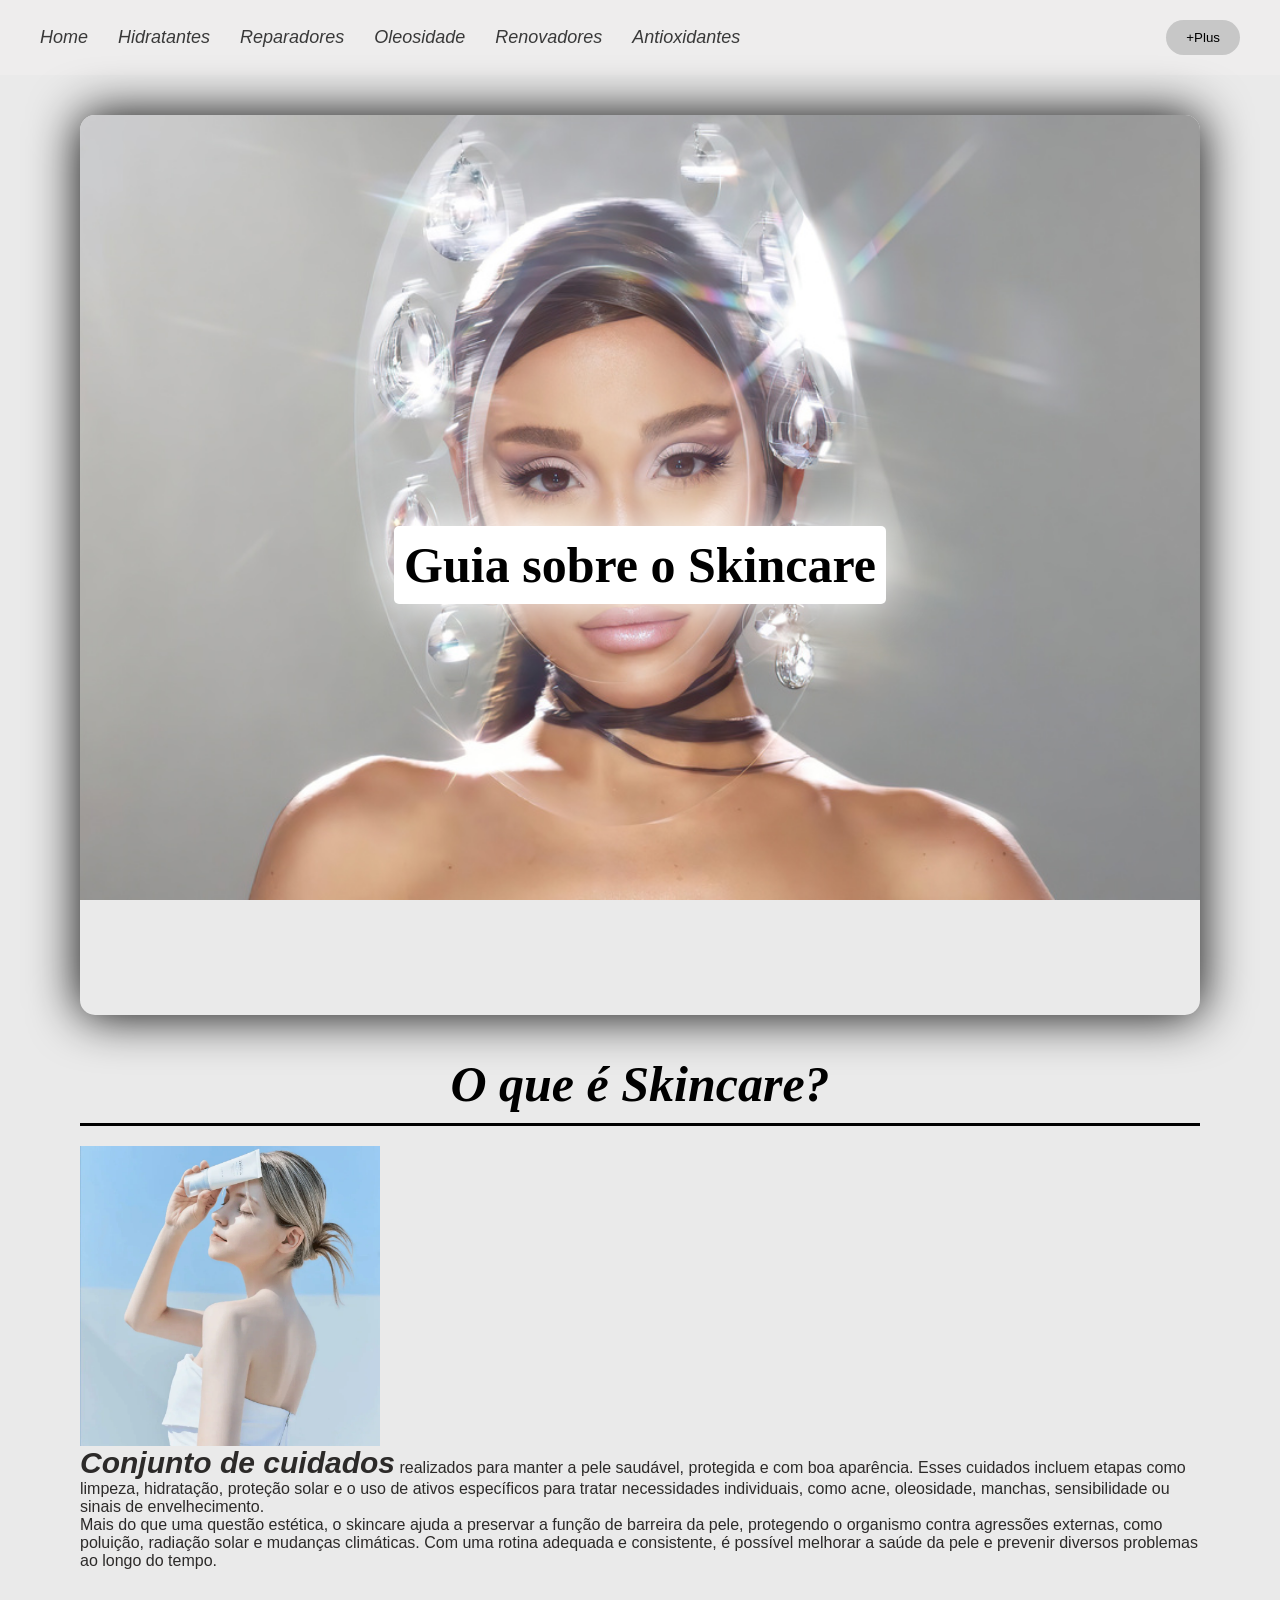
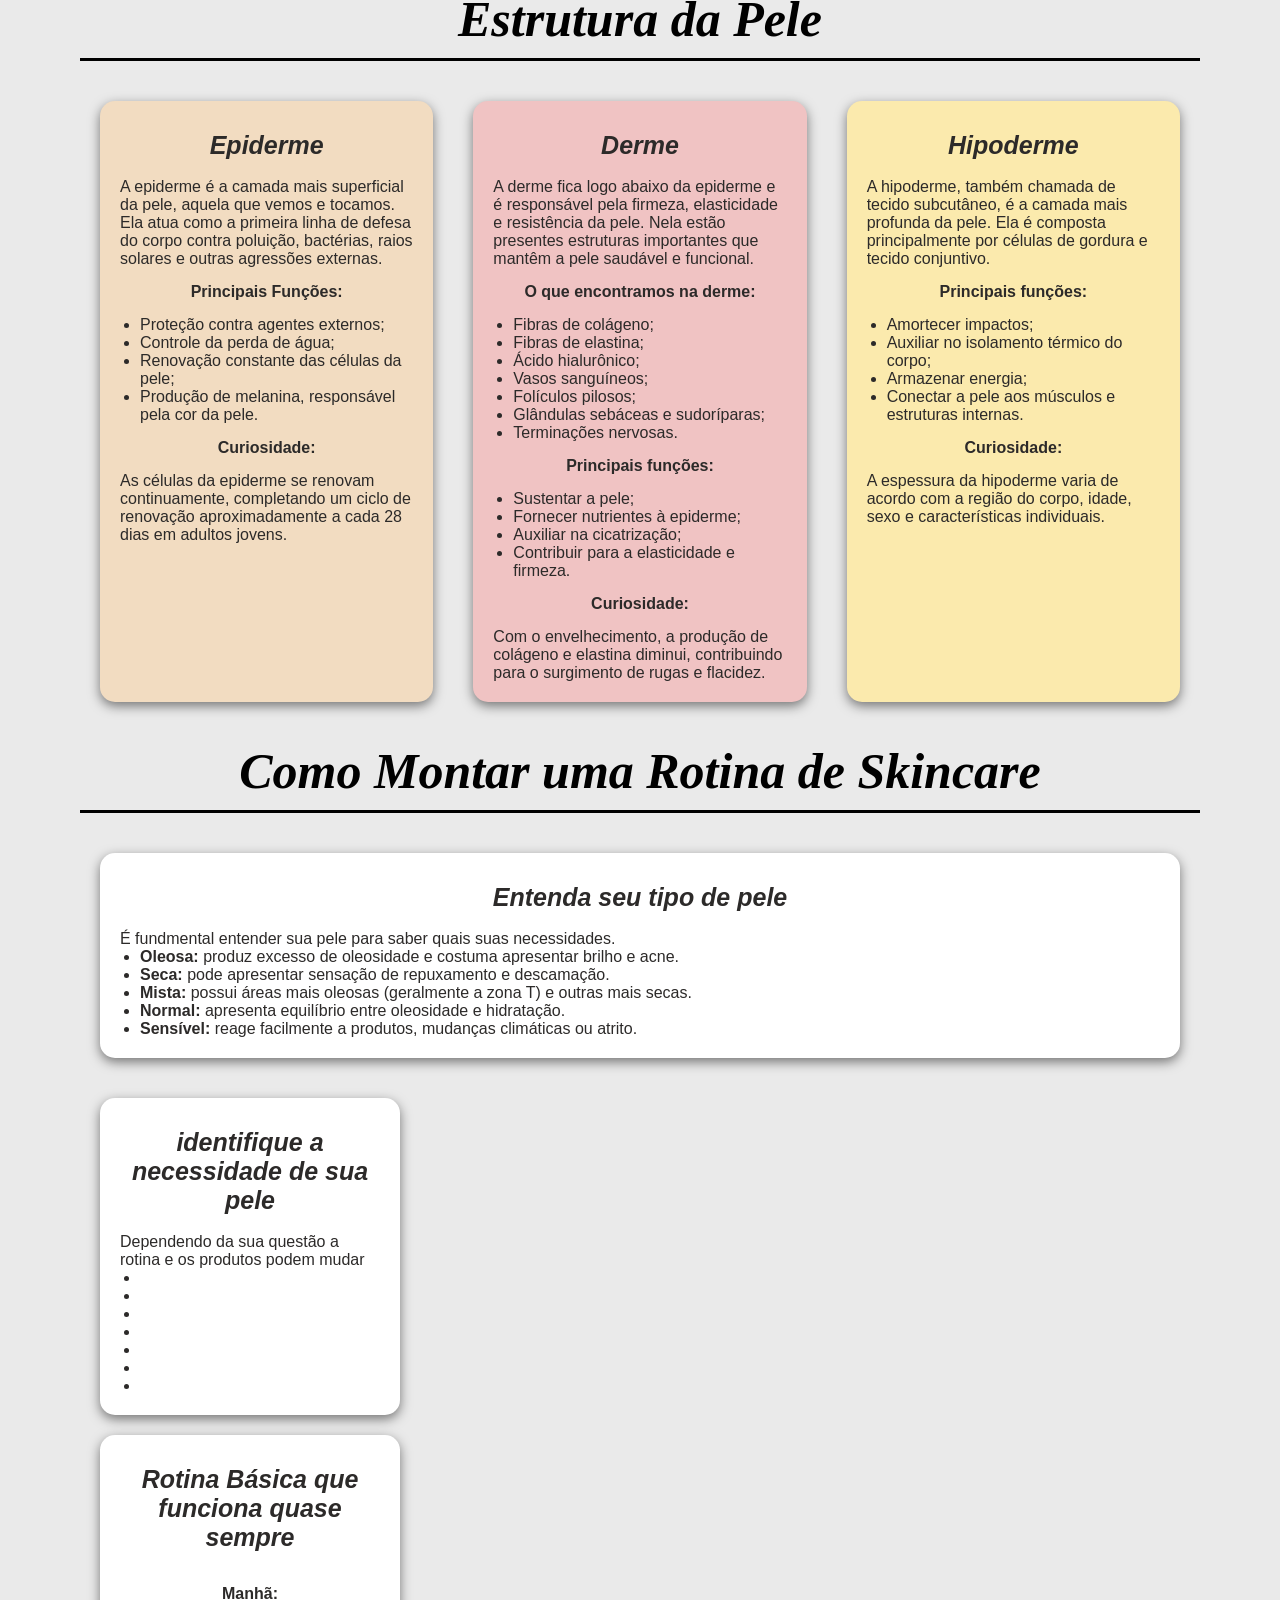
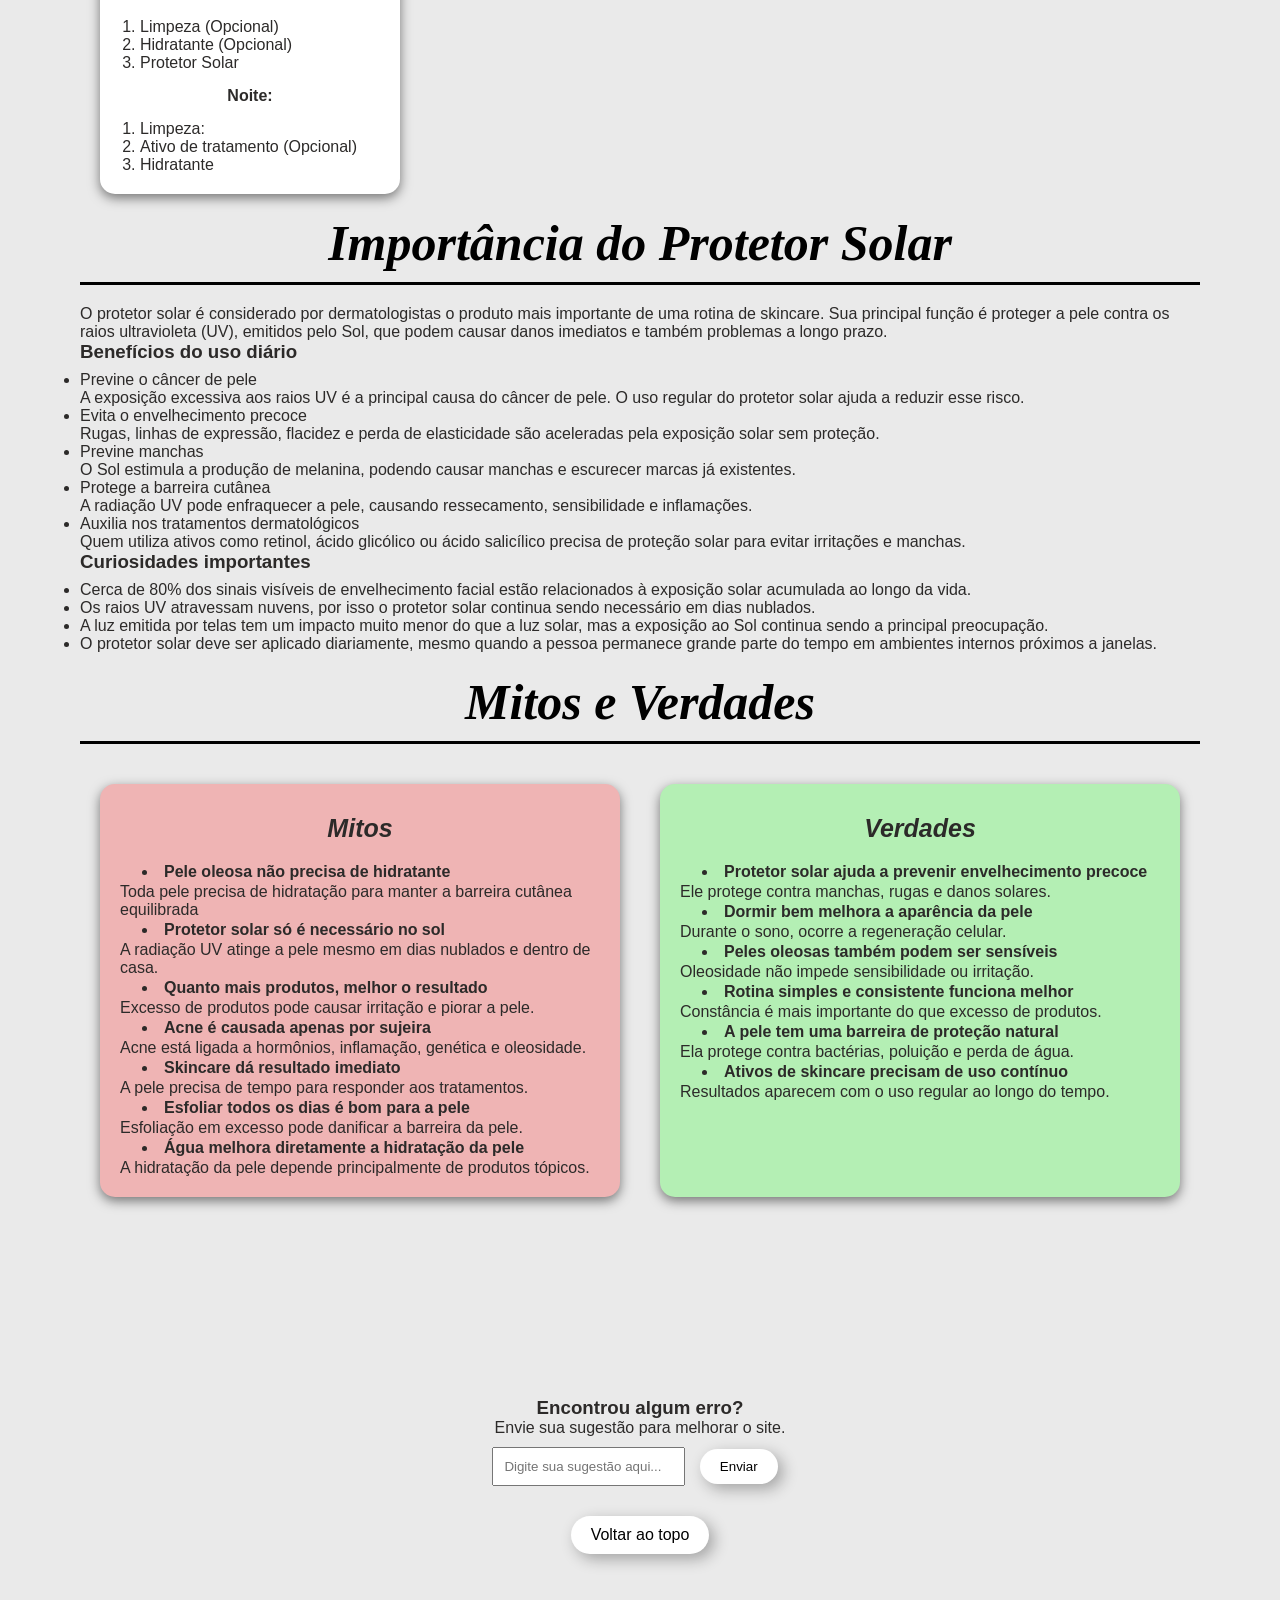
==== index.html @ 19beafd7 "Primeiro commit" ====
<!DOCTYPE html>
<html lang="en">
<head>
    <meta charset="UTF-8">
    <meta name="viewport" content="width=device-width, initial-scale=1.0">
    <title>Wiki</title>
    <link rel="stylesheet" href="style.css">
</head>
<body id="topo">
    <header>
        <nav>
            <a href="index.html">Home</a>
            <a href="hidratantes.html">Hidratantes</a>
            <a href="reparadores.html">Reparadores</a>
            <a href="Oleosidade.html">Oleosidade</a>
            <a href="Renovadores.html">Renovadores</a>
            <a href="Antioxidantes.html">Antioxidantes</a>
        </nav>
        <button>+Plus</button>
    </header>
    
    <main class="conteudo">
        <section class="banner">
            <section class="parallax">
                <h1>Guia sobre o Skincare</h1>
            </section>
        </section>

        <section class="secao">
            <h2>O que é Skincare?</h2>
            <article>
                <div class="oq_skincare">
                    <img src="assets/modelo_azul.png" alt="">
                    <p><strong style="font-size: 30px; font-style: italic;">Conjunto de cuidados</strong> realizados para manter a pele saudável, protegida e com boa aparência. Esses cuidados incluem etapas como limpeza, hidratação, proteção solar e o uso de ativos específicos para tratar necessidades individuais, como acne, oleosidade, manchas, sensibilidade ou sinais de envelhecimento.</p>
                    <p>Mais do que uma questão estética, o skincare ajuda a preservar a função de barreira da pele, protegendo o organismo contra agressões externas, como poluição, radiação solar e mudanças climáticas. Com uma rotina adequada e consistente, é possível melhorar a saúde da pele e prevenir diversos problemas ao longo do tempo.</p>
                </div>
            </article>

            <h2>Estrutura da Pele</h2>
            <article>
                </div>
                <div class="cards_camadas-pele">
                    <div class="card card_epiderme">
                        <h3>Epiderme</h3>
                        <p>A epiderme é a camada mais superficial da pele, aquela que vemos e tocamos. Ela atua como a primeira linha de defesa do corpo contra poluição, bactérias, raios solares e outras agressões externas.</p>
                        <h4>Principais Funções:</h3>
                        <ul>
                            <li>Proteção contra agentes externos;</li>
                            <li>Controle da perda de água;</li>
                            <li>Renovação constante das células da pele;</li>
                            <li>Produção de melanina, responsável pela cor da pele.</li>
                        </ul>
                        <h4>Curiosidade:</h4>
                        <p>As células da epiderme se renovam continuamente, completando um ciclo de renovação aproximadamente a cada 28 dias em adultos jovens.</p>
                    </div>
                    <div class="card card_derme">
                        <h3>Derme</h3>
                        <p>A derme fica logo abaixo da epiderme e é responsável pela firmeza, elasticidade e resistência da pele. Nela estão presentes estruturas importantes que mantêm a pele saudável e funcional.</p>
                        <h4>O que encontramos na derme:</h4>
                        <ul>
                            <li>Fibras de colágeno;</li>
                            <li>Fibras de elastina;</li>
                            <li>Ácido hialurônico;</li>
                            <li>Vasos sanguíneos;</li>
                            <li>Folículos pilosos;</li>
                            <li>Glândulas sebáceas e sudoríparas;</li>
                            <li>Terminações nervosas.</li>
                        </ul>
                        <h4>Principais funções:</h4>
                        <ul>
                            <li>Sustentar a pele;</li>
                            <li>Fornecer nutrientes à epiderme;</li>
                            <li>Auxiliar na cicatrização;</li>
                            <li>Contribuir para a elasticidade e firmeza.</li>
                        </ul>
                        <h4>Curiosidade:</h4>
                        <p>Com o envelhecimento, a produção de colágeno e elastina diminui, contribuindo para o surgimento de rugas e flacidez.</p>
                    </div>
                    <div class="card card_hipoderme">
                        <h3>Hipoderme</h2>
                        <p>A hipoderme, também chamada de tecido subcutâneo, é a camada mais profunda da pele. Ela é composta principalmente por células de gordura e tecido conjuntivo.</p>
                        <h4>Principais funções:</h4>
                        <ul>
                            <li>Amortecer impactos;</li>
                            <li>Auxiliar no isolamento térmico do corpo;</li>
                            <li>Armazenar energia;</li>
                            <li>Conectar a pele aos músculos e estruturas internas.</li>
                        </ul>
                        <h4>Curiosidade:</h4>
                        <p>A espessura da hipoderme varia de acordo com a região do corpo, idade, sexo e características individuais.</p>
                    </div>
                </div>
                
            </article>

            <h2>Como Montar uma Rotina de Skincare</h2>
            <article>
                <div class="montar_rotina">
                    <div class="card">
                        <h3>Entenda seu tipo de pele</h3>
                        <p>É fundmental entender sua pele para saber quais suas necessidades.</p>
                        <ul>
                            <li><strong>Oleosa:</strong> produz excesso de oleosidade e costuma apresentar brilho e acne.</li>
                            <li><strong>Seca:</strong> pode apresentar sensação de repuxamento e descamação.</li>
                            <li><strong>Mista:</strong> possui áreas mais oleosas (geralmente a zona T) e outras mais secas.</li>
                            <li><strong>Normal:</strong> apresenta equilíbrio entre oleosidade e hidratação.</li>
                            <li><strong>Sensível:</strong> reage facilmente a produtos, mudanças climáticas ou atrito.</li>
                        </ul>
                    </div>
                </div>
                <div class="card">
                    <h3>identifique a necessidade de sua pele</h3>
                    <p>Dependendo da sua questão a rotina e os produtos podem mudar</p>
                    <ul>
                        <li></li>
                        <li></li>
                        <li></li>
                        <li></li>
                        <li></li>
                        <li></li>
                        <li></li>
                    </ul>
                </div>
                <div class="card">
                    <h3>Rotina Básica que funciona quase sempre</h3>
                            <h4>Manhã:</h4>
                            <ol>
                                <li>Limpeza (Opcional)</li>
                                <li>Hidratante (Opcional)</li>
                                <li>Protetor Solar</li>
                            </ol>
                            <h4>Noite:</h4>
                            <ol>
                                <li>Limpeza:</li>
                                <li>Ativo de tratamento (Opcional)</li>
                                <li>Hidratante</li>
                            </ol>
                </div>
            </article>

            <h2>Importância do Protetor Solar</h2>
            <article>
                <p>O protetor solar é considerado por dermatologistas o produto mais importante de uma rotina de skincare. Sua principal função é proteger a pele contra os raios ultravioleta (UV), emitidos pelo Sol, que podem causar danos imediatos e também problemas a longo prazo.</p>
                <h3>Benefícios do uso diário</h3>
                <ul>
                    <li>Previne o câncer de pele</li>
                    <p>A exposição excessiva aos raios UV é a principal causa do câncer de pele. O uso regular do protetor solar ajuda a reduzir esse risco.</p>
                    <li>Evita o envelhecimento precoce</li>
                    <p>Rugas, linhas de expressão, flacidez e perda de elasticidade são aceleradas pela exposição solar sem proteção.</p>
                    <li>Previne manchas</li>
                    <p>O Sol estimula a produção de melanina, podendo causar manchas e escurecer marcas já existentes.</p>
                    <li>Protege a barreira cutânea</li>
                    <p>A radiação UV pode enfraquecer a pele, causando ressecamento, sensibilidade e inflamações.</p>
                    <li>Auxilia nos tratamentos dermatológicos</li>
                    <p>Quem utiliza ativos como retinol, ácido glicólico ou ácido salicílico precisa de proteção solar para evitar irritações e manchas.</p>
                </ul>
                <h3>Curiosidades importantes</h3>
                <ul>
                    <li>Cerca de 80% dos sinais visíveis de envelhecimento facial estão relacionados à exposição solar acumulada ao longo da vida.</li>
                    <li>Os raios UV atravessam nuvens, por isso o protetor solar continua sendo necessário em dias nublados.</li>
                    <li>A luz emitida por telas tem um impacto muito menor do que a luz solar, mas a exposição ao Sol continua sendo a principal preocupação.</li>
                    <li>O protetor solar deve ser aplicado diariamente, mesmo quando a pessoa permanece grande parte do tempo em ambientes internos próximos a janelas.</li>
                </ul>
            </article>

            <h2>Mitos e Verdades</h2>
            <article>
                <div class="cards_camadas-pele">
                    <div class="card card_mito"> 
                        <h3>Mitos</h3>
                        <li>Pele oleosa não precisa de hidratante</li>
                        <p>Toda pele precisa de hidratação para manter a barreira cutânea equilibrada</p>
                        <li>Protetor solar só é necessário no sol</li>
                        <p>A radiação UV atinge a pele mesmo em dias nublados e dentro de casa.</p>
                        <li>Quanto mais produtos, melhor o resultado</li>
                        <p>Excesso de produtos pode causar irritação e piorar a pele.</p>
                        <li>Acne é causada apenas por sujeira</li>
                        <p>Acne está ligada a hormônios, inflamação, genética e oleosidade.</p>
                        <li>Skincare dá resultado imediato</li>
                        <p>A pele precisa de tempo para responder aos tratamentos.</p>
                        <li>Esfoliar todos os dias é bom para a pele</li>
                        <p>Esfoliação em excesso pode danificar a barreira da pele.</p>
                        <li>Água melhora diretamente a hidratação da pele</li>
                        <p>A hidratação da pele depende principalmente de produtos tópicos.</p>
                    </div>
                    <div class="card card_verdade">
                        <h3>Verdades</h3>
                        <li>Protetor solar ajuda a prevenir envelhecimento precoce</li>
                        <p>Ele protege contra manchas, rugas e danos solares.</p>
                        <li>Dormir bem melhora a aparência da pele</li>
                        <p>Durante o sono, ocorre a regeneração celular.</p>
                        <li>Peles oleosas também podem ser sensíveis</li>
                        <p>Oleosidade não impede sensibilidade ou irritação.</p>
                        <li>Rotina simples e consistente funciona melhor</li>
                        <p>Constância é mais importante do que excesso de produtos.</p>
                        <li>A pele tem uma barreira de proteção natural</li>
                        <p>Ela protege contra bactérias, poluição e perda de água.</p>
                        <li>Ativos de skincare precisam de uso contínuo</li>
                        <p>Resultados aparecem com o uso regular ao longo do tempo.</p>
                    </div>
                </div>           
            </article>
        </section>
    </main>

    <footer class="rodape">
    <h3>Encontrou algum erro?</h3>
    <p>Envie sua sugestão para melhorar o site.</p>
    <input type="text" placeholder="Digite sua sugestão aqui...">
    <button>Enviar</button><br>
    <a href="#topo" class="btn-topo">Voltar ao topo</a>
    </footer>
</body>
</html>
---- style.css ----
*{
    margin: 0;
    padding: 0;
    box-sizing: border-box;
}

body {
    font-family: Arial, Helvetica, sans-serif;
    color: #2c2a29;
    background-color: #eaeaea;
}


/* =============================================================================================================================
   Navbar
============================================================================================================================= */
header {
    background-color: #eeeded;
    display: flex;
    justify-content: space-between;
    align-items: center;
    padding: 20px 40px;
}

.logo {
    color: white;
    font-size: 28px;
    font-weight: bold;
}

nav {
    display: flex;
    gap: 30px;
}

nav a{
    text-decoration: none;
    color: rgb(57, 57, 57);
    font-size: 18px;
    transition: 0.3s;
    font-style: italic;
}

nav a:hover {
    color: #000000;
    font-size: 23px;
    
}

button {
    justify-content: left;
    align-items: left;
    background-color: #c7c7c7;
    color: rgb(0, 0, 0);
    border: none;
    padding: 10px 20px;
    border-radius: 50px;
    cursor: pointer;
}


/* =============================================================================================================================
   Tela Inicial
============================================================================================================================= */
.parallax {
    height: 100vh; /* altura da tela */
    
    background-image: url("assets/home.png");

    border-radius: 15px;
    box-shadow: 0 0px 50px rgba(0, 0, 0, 100000000000000000000000000000);
    background-size: cover;
    background-position: center;
    background-repeat: no-repeat;

    /* efeito parallax */
    background-attachment: fixed;

    display: flex;
    justify-content: center;
    align-items: center;
}

.parallax h1 {
    padding: 10px;
    border-radius: 5px;
    background-color: white;
    box-shadow: 0 0px 50px rgba(255, 255, 255, 100);
    color: white;
    font-size: 50px;
    font-family: 'Cormorant Garamond', serif;
    color: #000000;
}

.conteudo {
    max-width: 1200px;
    margin: 0 auto;
    padding: 40px;
}

.banner {
    text-align: center;
    margin-bottom: 40px;
}

.secao {
    margin-bottom: 50px;
}

.secao h2 {
    font-size: 50px;
    font-style: italic;
    font-family: 'Cormorant Garamond', serif;
    color: #000000;
    margin-bottom: 20px;
    border-bottom: 3px solid #000000;
    padding-bottom: 10px;
    display: flex;
    justify-content: center;
    align-items: center;   
}

.secao article {
    margin-bottom: 20px;
}

.secao article h3 {
    margin-bottom: 8px;
}

.oq_skincare img {
    display: flex;
    height: 300px;
}

/* ========================================
   Cards da tela inicial
======================================== */

.cards_camadas-pele {
    display: flex;
}

.card {
    flex: 1;
    display: block;
    margin: 20px;
    width: 300px;
    padding: 20px;
    background-color: white;
    border-radius: 15px;
    box-shadow: 0 4px 12px rgba(0, 0, 0, 0.5);
}

.card h3 {
    text-align: center;
    padding: 10px;
    font-size: 25px;
    font-style: italic;
}

.card h4 {
    padding: 15px;
    text-align: center;
}

.card li {
    margin-left: 20px;
}

/* ========================================
   Cards Camadas da pele
======================================== */
.card_epiderme {
    background-color: #f2dcc1;
}

.card_derme {
    background-color: #f0c3c3;
}

.card_hipoderme {
    background-color: #fbeaad;
}
/* ========================================
   Cards da parte de montar a Rotina
======================================== */
.montar_rotina {
    display: flex;
}

.card_mito {
    background-color: #efb4b4;
}

.card_mito li {
    font-weight: bold;
    padding: 2px;
}

.card_verdade {
    background-color: #b4efb4;
   
}

.card_verdade li {
    font-weight: bold;
    padding: 2px
}

/* =============================================================================================================================
   Seções
============================================================================================================================= */
@import url('https://googleapis.com'); /* Fonte bonita que achei no google */

/* ========================================
   Começo da cada seção - Titulo e Imagem
======================================== */
/* Container principal que divide a tela */
.container-split {
    display: flex;
    width: 100vw;       /* Ocupa 100% da largura da tela */
    height: 100vh;      /* Ocupa 100% da altura da tela */
}

/* Configuração do lado esquerdo (Texto) */
.lado-texto {
    flex: 1;            /* Ocupa metade do espaço */
    display: flex;
    flex-direction: column; /* Alinha os textos um embaixo do outro */
    justify-content: center; /* Centraliza verticalmente */
    align-items: center;     /* Centraliza horizontalmente */
}

.lado-texto h1 {
    color: #232323;
    font-size: 70px;
    font-family: 'Cormorant Garamond', serif;
    font-style: italic;
}

/* Configuração do lado direito (Imagem) */
.lado-imagem {
    flex: 1;            /* Ocupa a outra metade do espaço */
    overflow: hidden;   /* Garante que a imagem não saia da caixa */
}

/* Faz a imagem preencher o lado dela perfeitamente sem distorcer */
.lado-imagem img {
    width: 100%;
    height: 100%;
    object-fit: cover;  /* Corta e ajusta a imagem de forma inteligente */
    border-radius: 25px;

}



/* ========================================
   Soções dos produtos dentro do site
======================================== */
.wiki-container {
    display: flex;
}

/* Configuração do Menu Lateral (Coluna Esquerda) */
.sidebar {
    box-shadow: -2px 0px 10px rgba(0, 0, 0, 0.5);
    width: 250px; /* Largura fixa para o menu */
    padding: 20px;
    border-right: 1px solid #e0e0e0;
    position: sticky;
    top: 0; /* Cola o menu bem no topo da tela ao rolar */
    height: max-content;
}

.sidebar a {
    display: block; /* Faz cada link ficar em uma linha nova */
    padding: 10px 0;
    text-decoration: none;
}

/* Configuração do Conteúdo (Coluna Direita) */
.conteudo-principal {
    box-shadow: 0px 0px 10px rgba(0, 0, 0, 0.5);
    flex: 1; /* Ocupa todo o resto do espaço disponível na tela */
    padding: 40px;
    background-color: #ededed;
}

.ativo-secao {
    margin-bottom: 60px; /* Dá um espaço grande entre um ativo e outro */
    scroll-margin-top: 20px; /* Evita que o título do ingrediente fique colado no topo da tela */
}

/* =============================================================================================================================
   Alguns detalhes para cada tela expecifica
============================================================================================================================= */
/* ========================================
   safira - Hidratantes
======================================== */
.safira {
    background-color: #E6F0FA  ;
}

.safira_esquerda {
    background-color: #0F2C59 ;
}

.safira_esquerda a {
    color: white;
}

.safira_direita {
    background-color: #FFFFFF ;
}

/* ========================================
   jasper - Reparadores
======================================== */
.jasper {
    background-color: #FFF9E6 ;
}

.jasper_esquerda {
    background-color: #5C4033;
}

.jasper_esquerda a {
    color: white;
}

.jasper_direita {
    background-color: #FFFFFF;
}

/* ========================================
   peridot - Oleosidade
======================================== */
.peridot {
    background-color: #E8F5E9;
}

.peridot_esquerda {
    background-color: #1B4332;
}

.peridot_esquerda a {
    color: white;
}

.peridot_direita {
    background-color: #FFFFFF;
}

/* ========================================
   rose - Renovadores
======================================== */
.rose {
    background-color: #FFE5EC;
}

.rose_esquerda {
    background-color: #5E3643;
}

.rose_esquerda a {
    color: white;
}

.rose_direita {
    background-color: #FFFFFF;
}

/* ========================================
   topazio - Antixiodantes
======================================== */
.topazio {
    background-color: #E6D5C3;
}

.topazio_esquerda {
    background-color: #3A2312;
}

.topazio_esquerda a {
    color: white;
}

.topazio_direita {
    background-color: #FFFFFF;
}


/* =============================================================================================================================
   Rodapé
============================================================================================================================= */
.rodape {
    text-align: center;
    padding: 40px 20px;
    margin-top: 50px;
}

.rodape input {
    padding: 10px;
    margin: 10px 0;
}

.rodape button,
.btn-topo {
    box-shadow: 5px 5px 15px rgba(0, 0, 0, 0.3);
    background-color: white;
    color: black;
    padding: 10px 20px;
    margin: 10px;
    text-decoration: none;
    cursor: pointer;
    border-radius: 60px;
}

.form-sugestao {
    display: flex;
    justify-content: center;
    gap: 10px;
    margin-top: 15px;
}

.btn-topo {
    display: inline-block;
    margin-top: 20px;
}
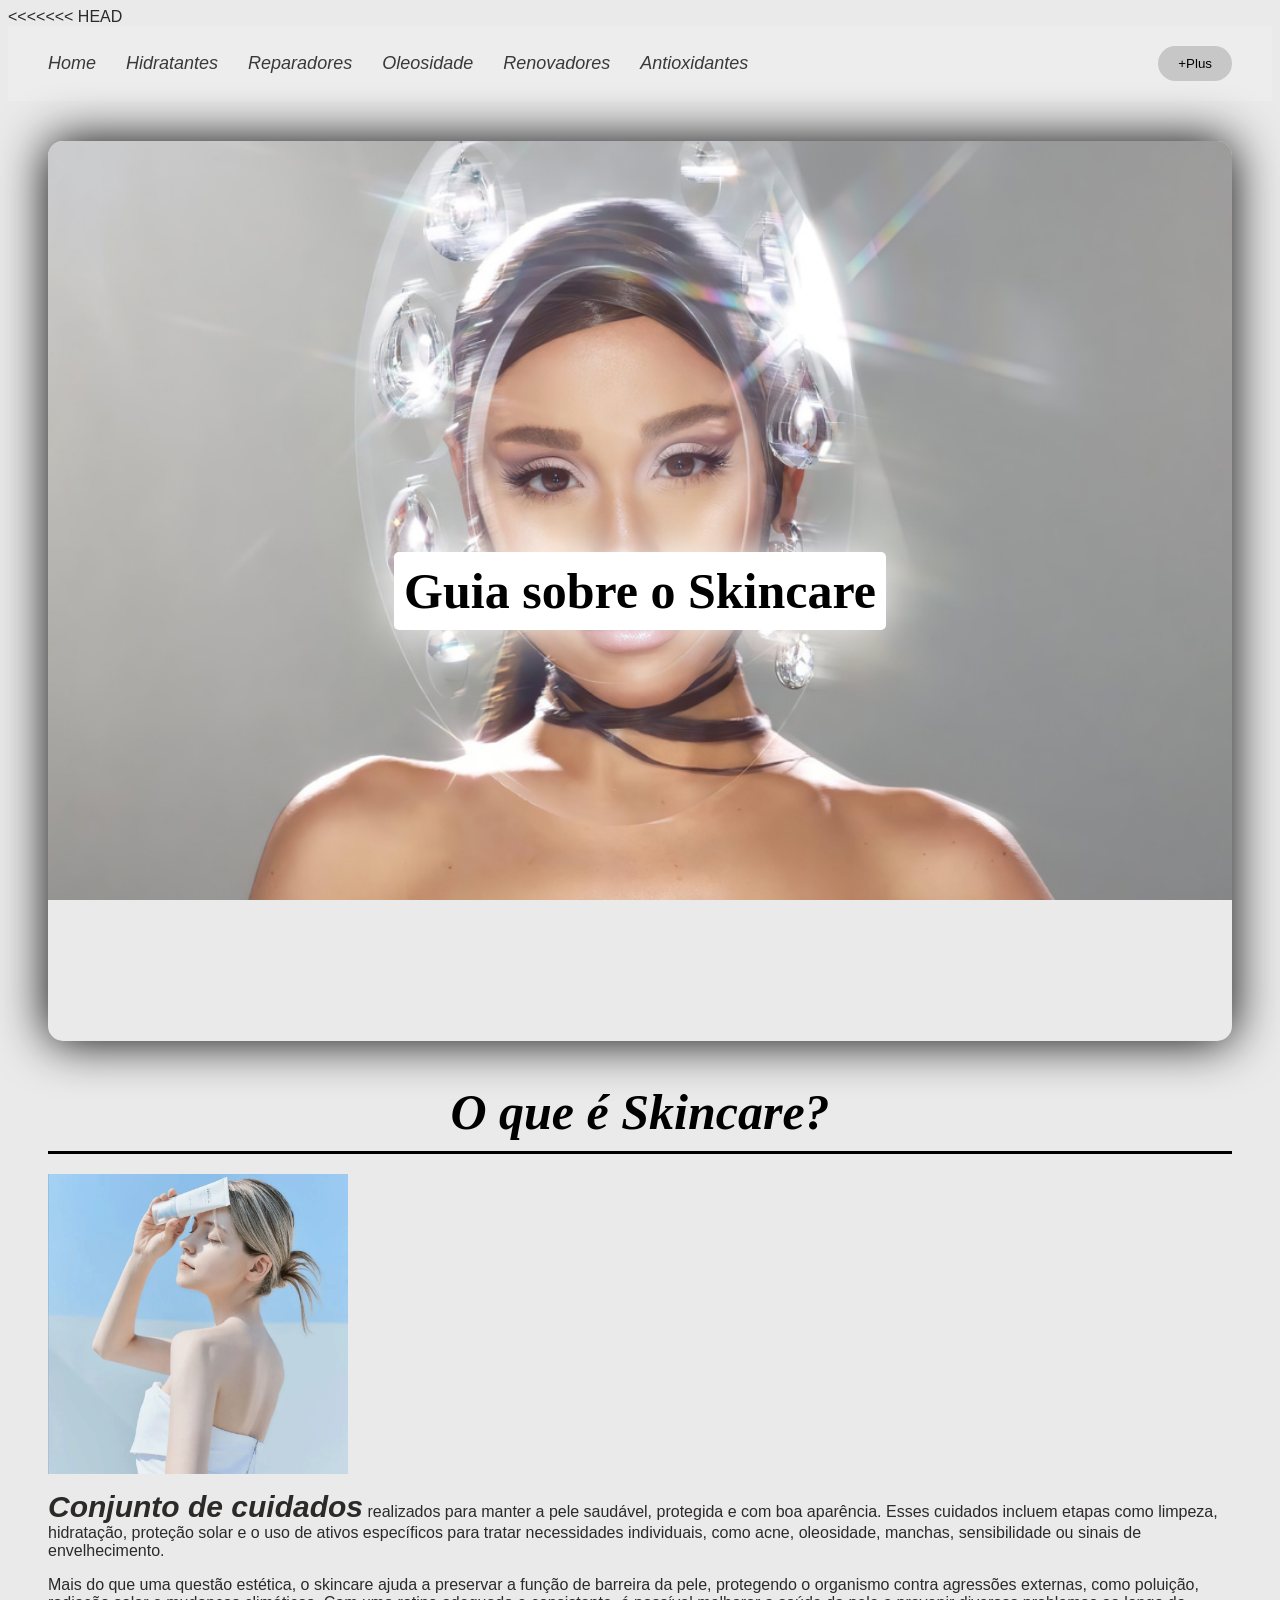
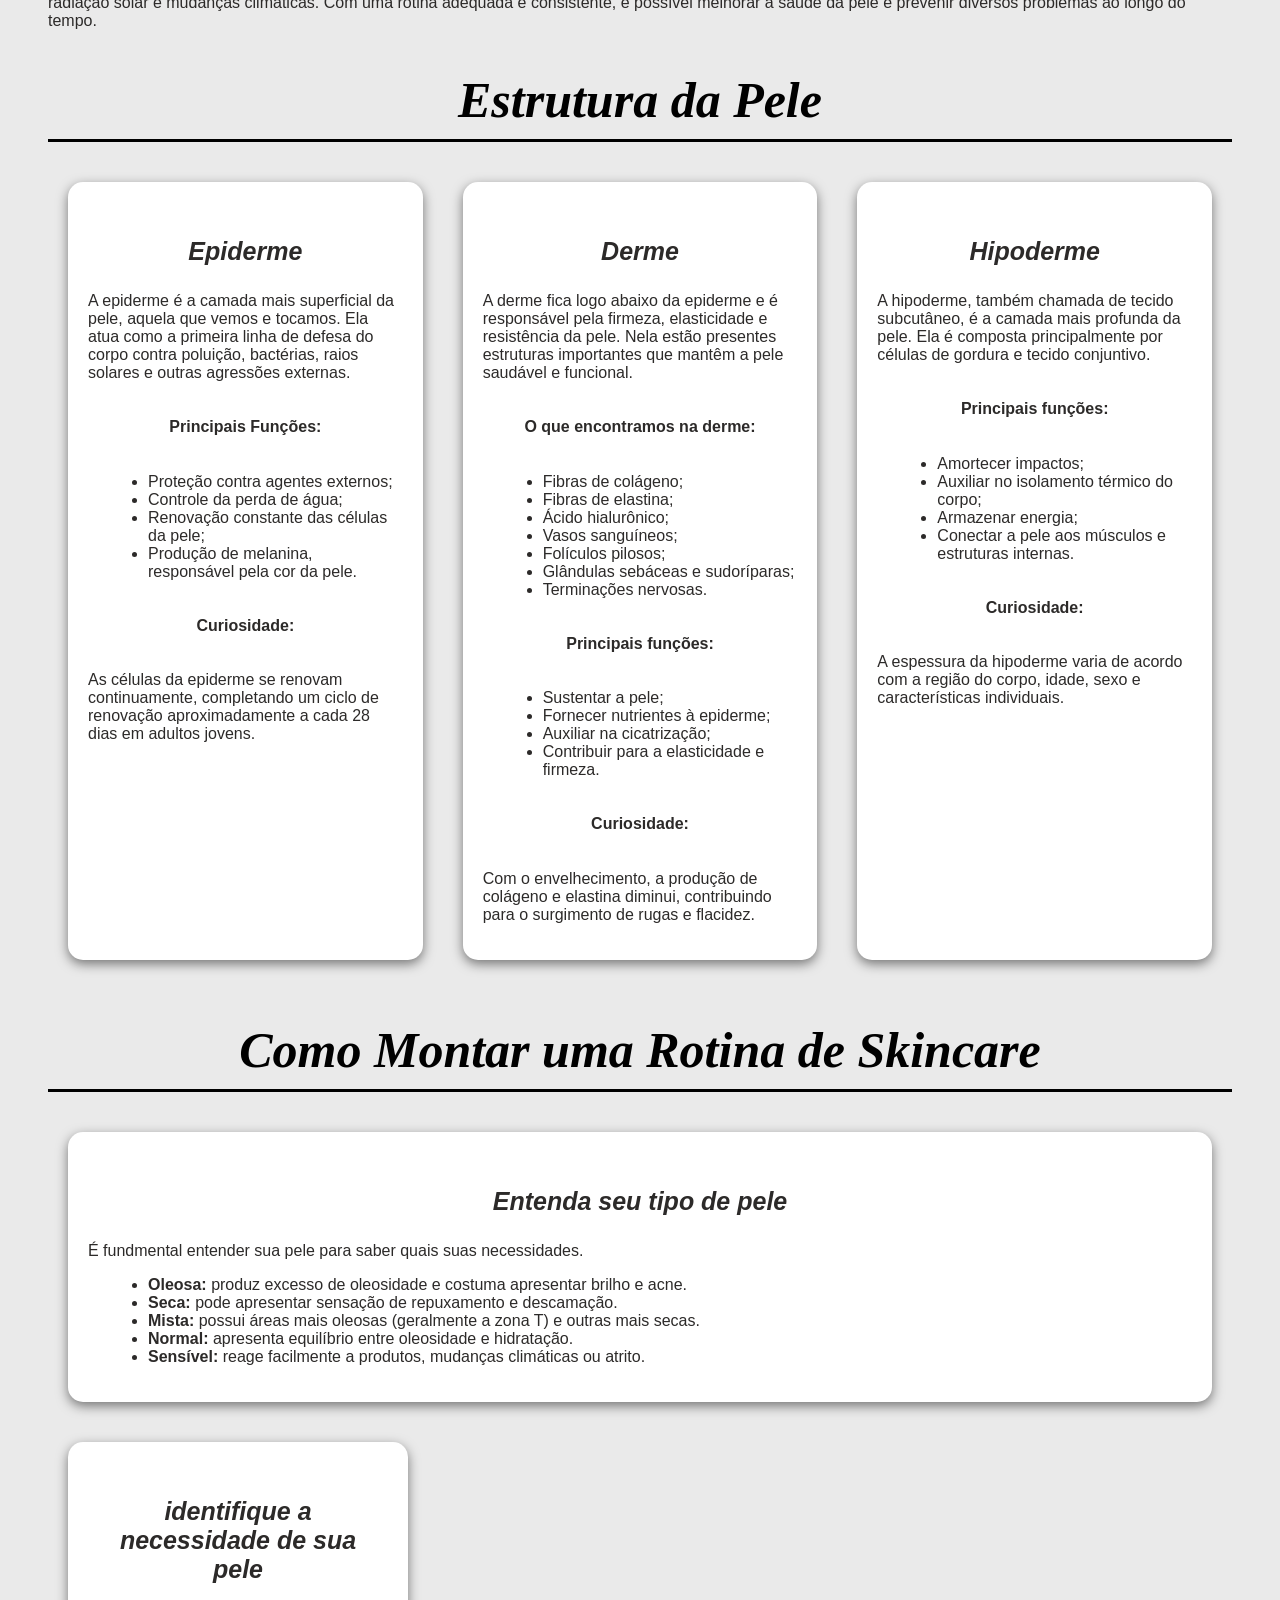
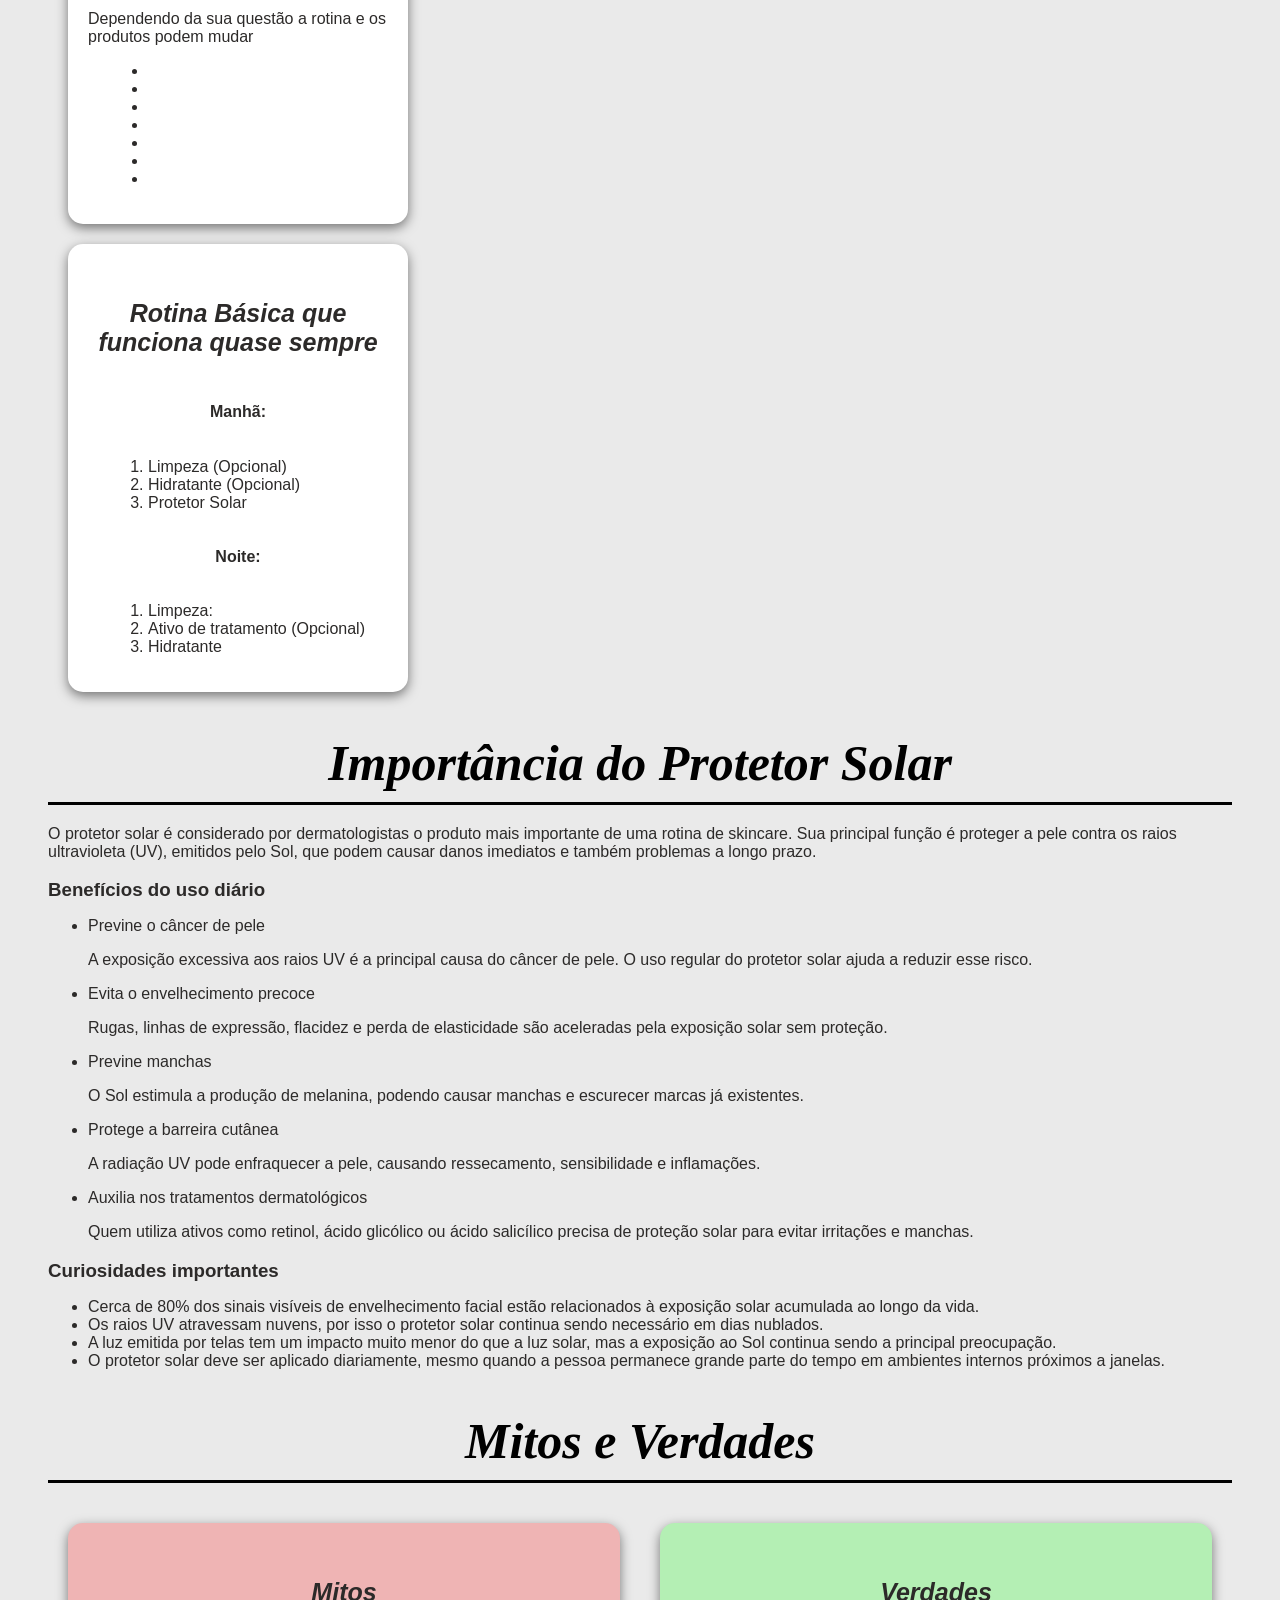
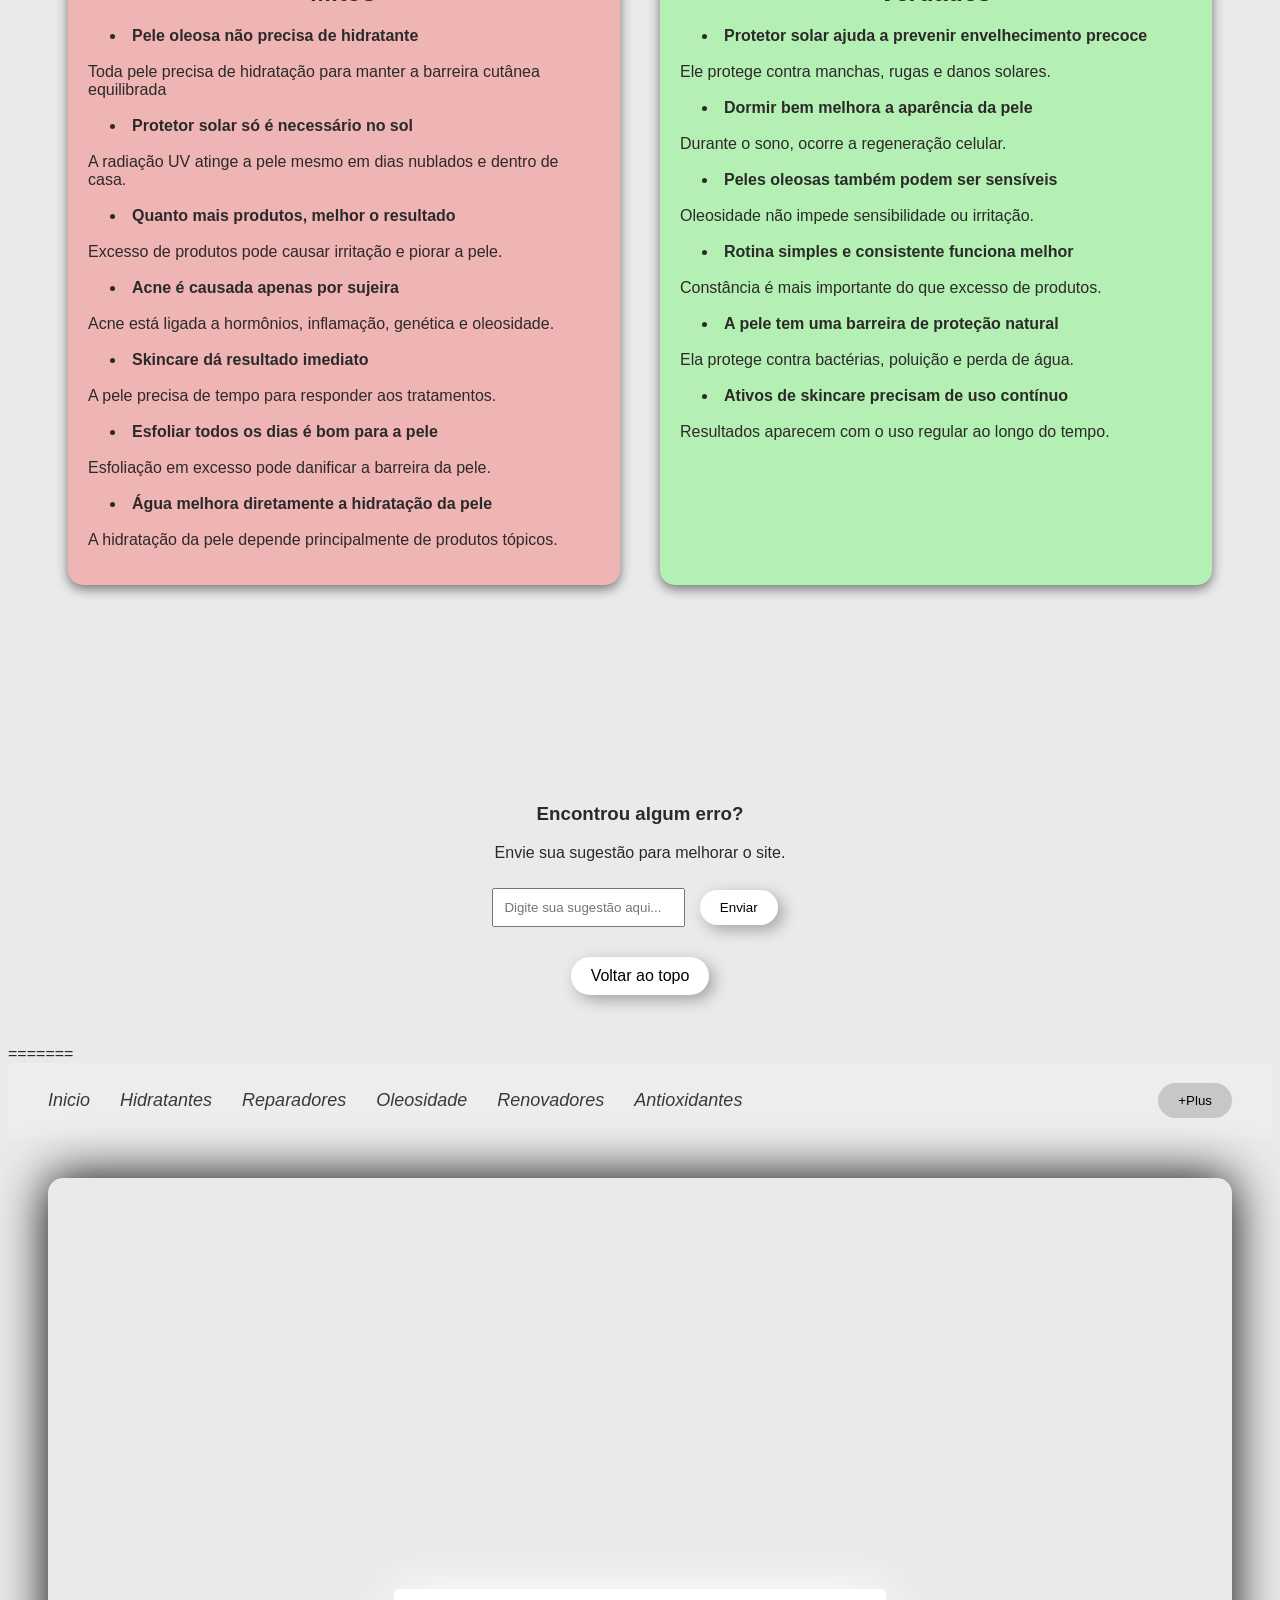
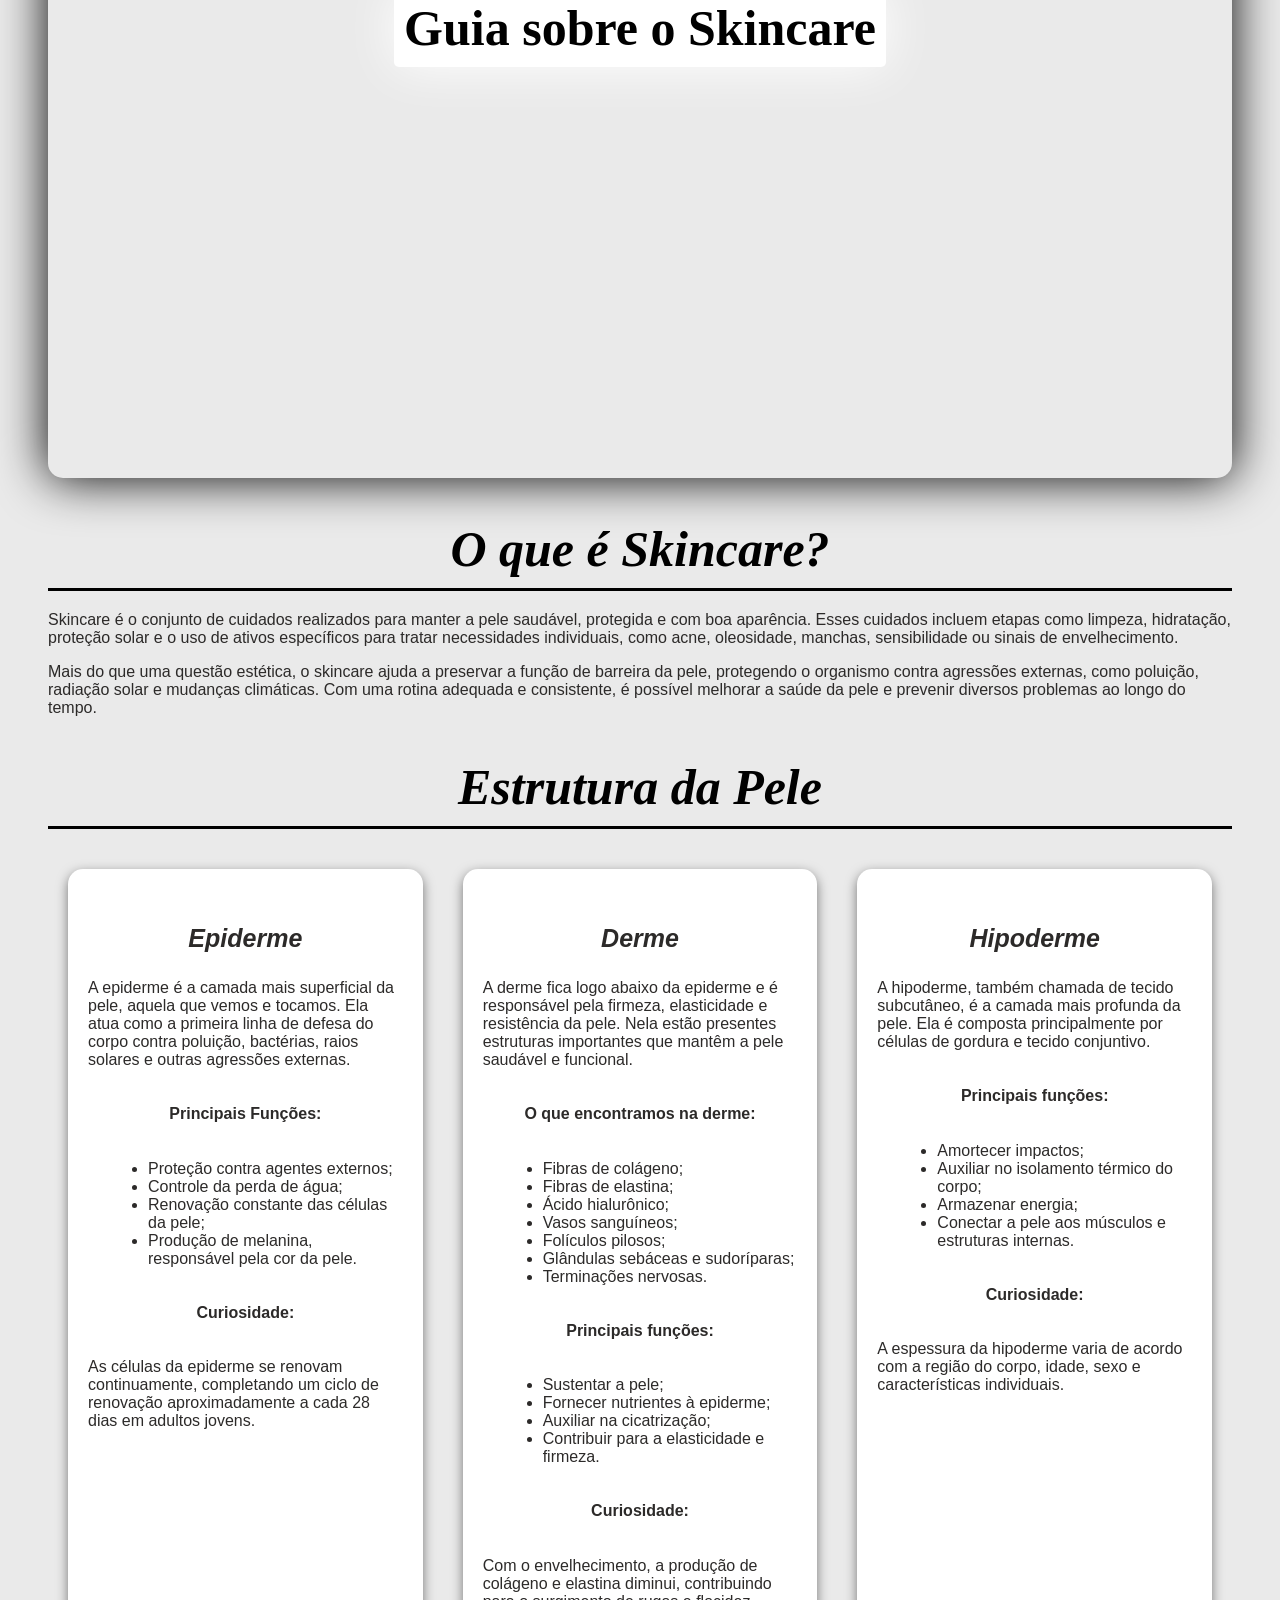
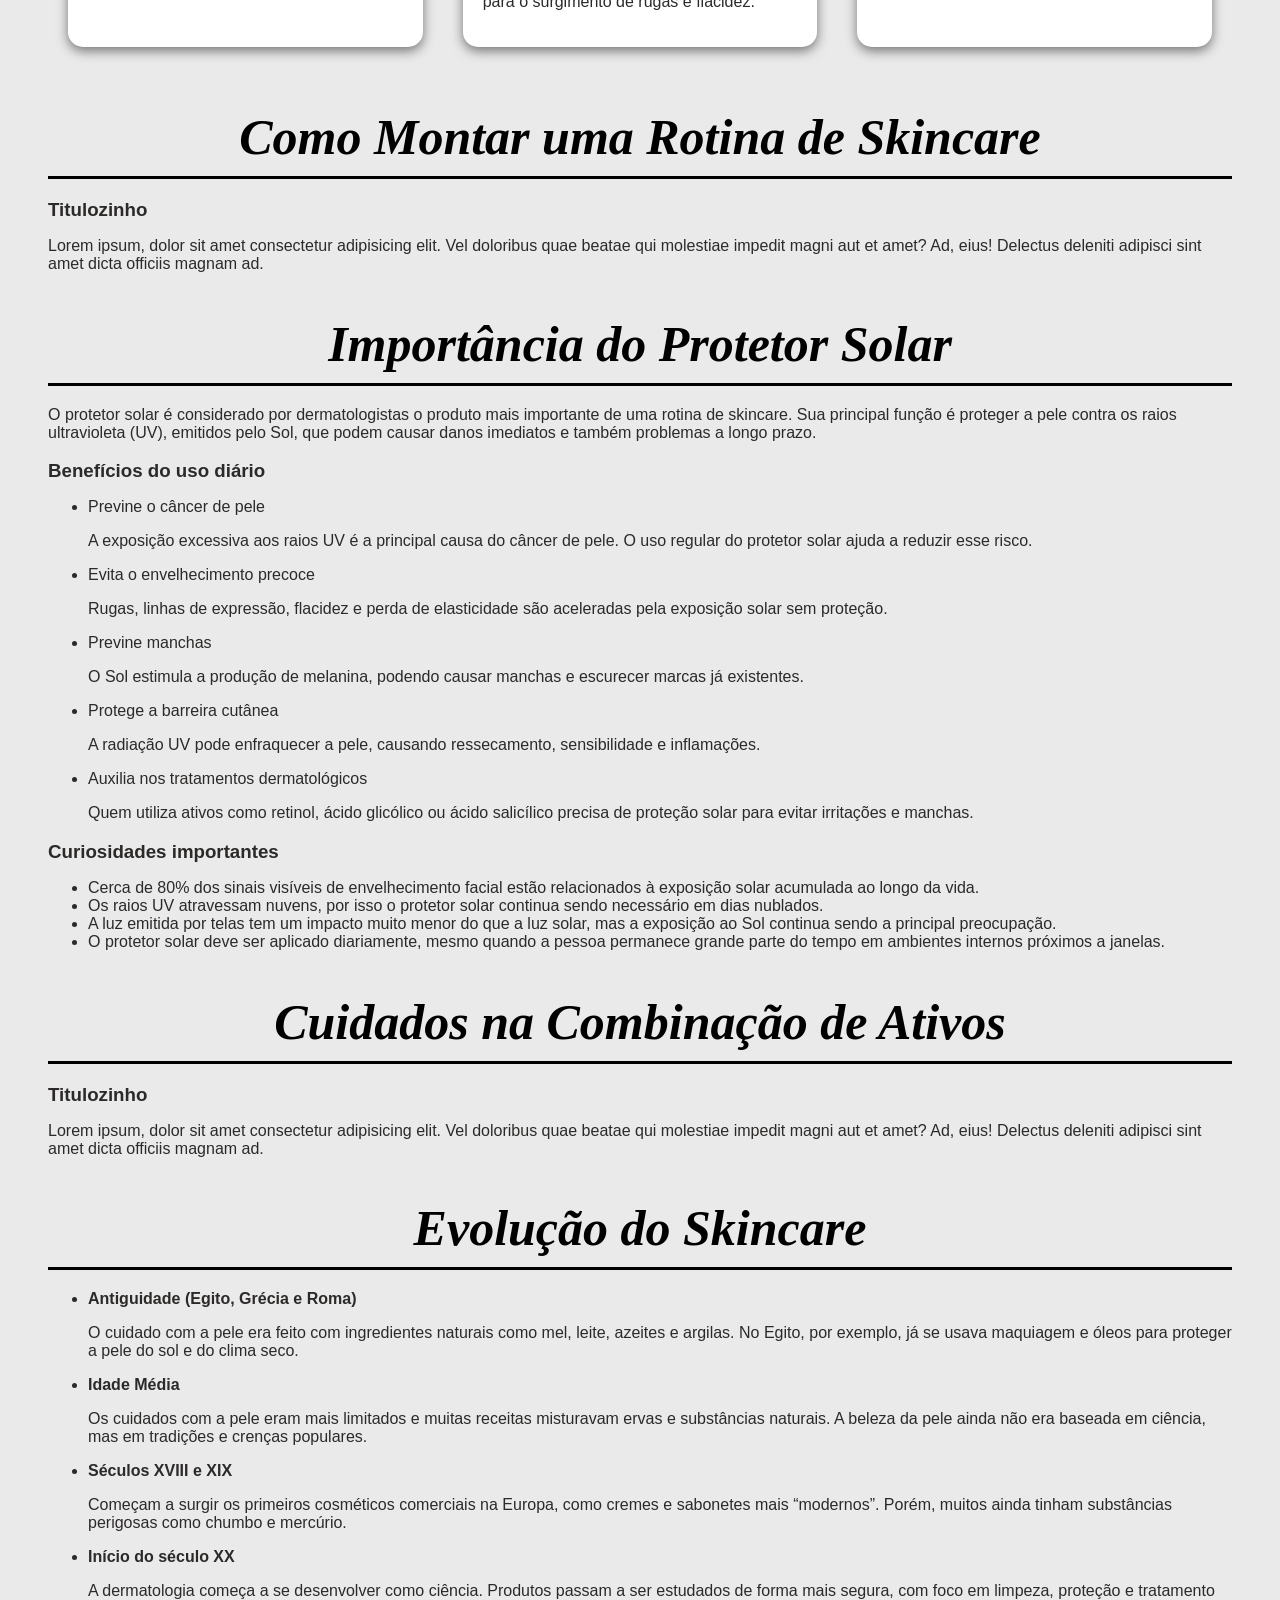
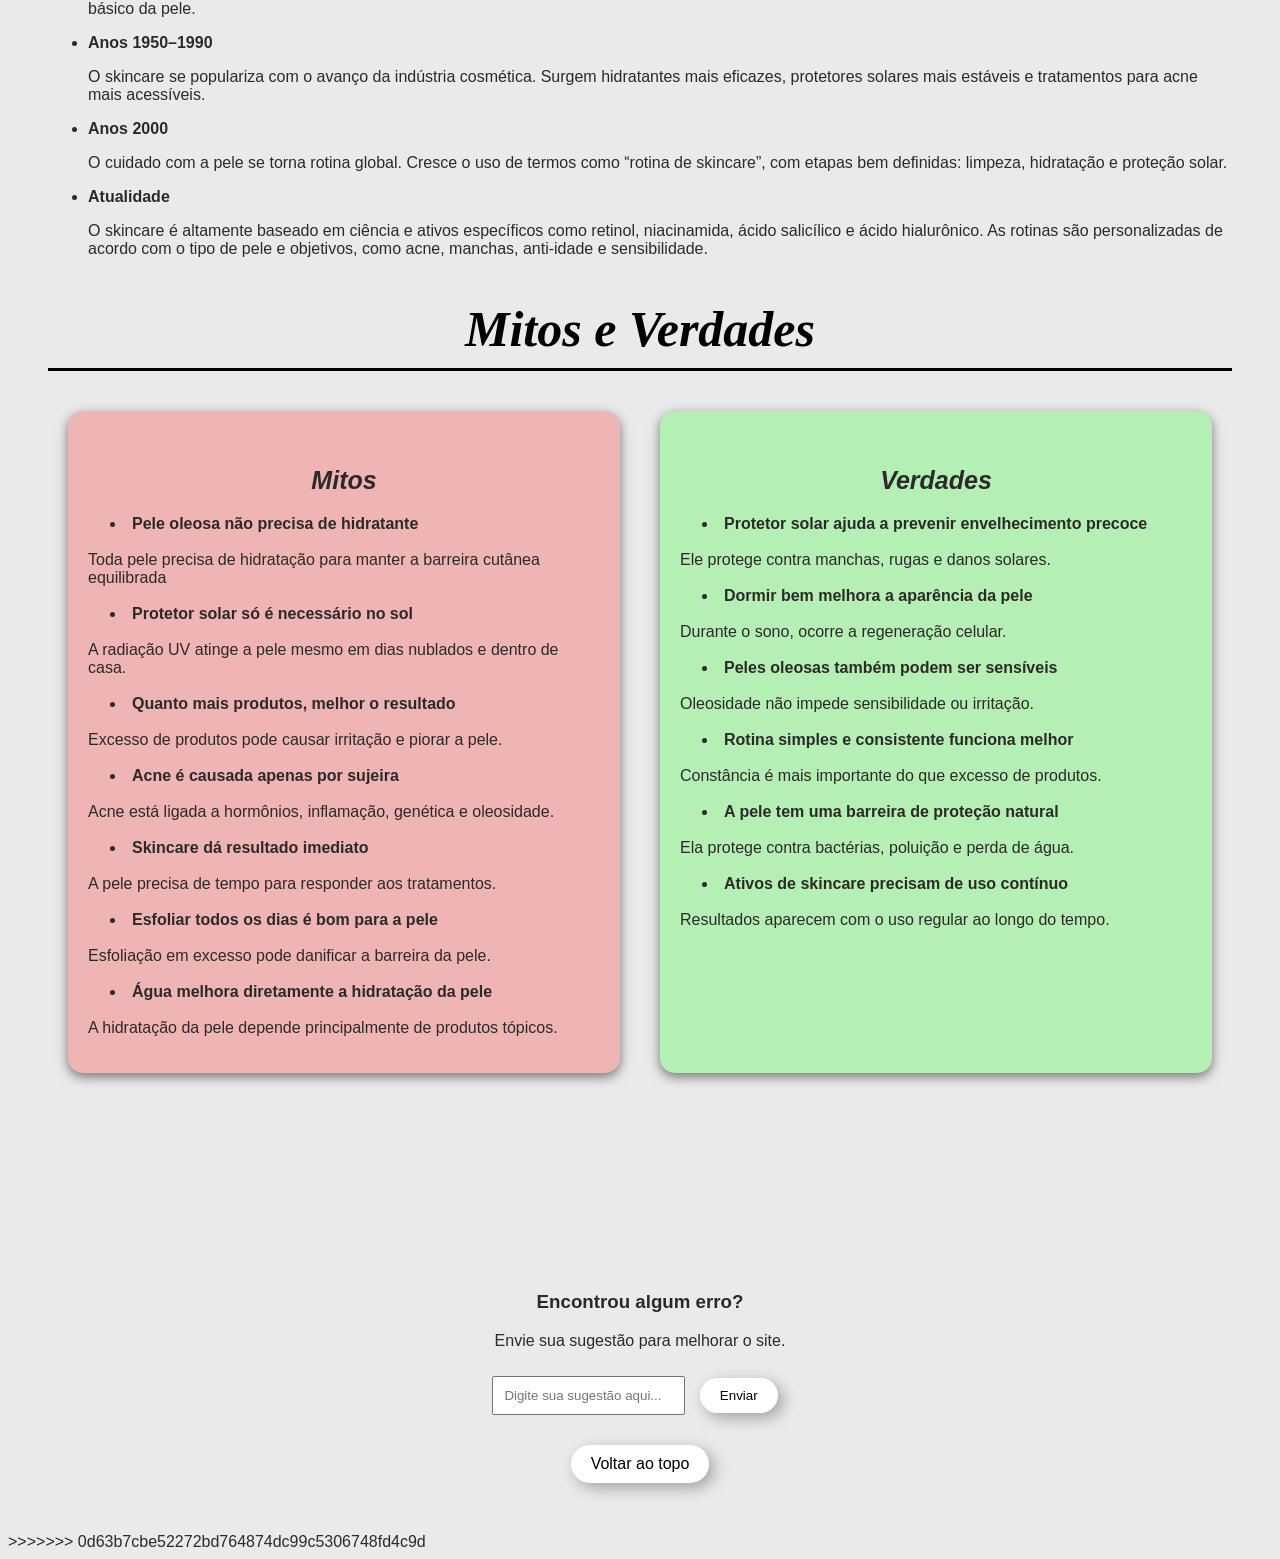
==== commit 1e43f7f8: "Merge inicial" ====
--- a/index.html
+++ b/index.html
@@ -1,3 +1,4 @@
+<<<<<<< HEAD
 <!DOCTYPE html>
 <html lang="en">
 <head>
@@ -212,3 +213,205 @@
     </footer>
 </body>
 </html>
+=======
+<!DOCTYPE html>
+<html lang="en">
+<head>
+    <meta charset="UTF-8">
+    <meta name="viewport" content="width=device-width, initial-scale=1.0">
+    <title>Wiki</title>
+    <link rel="stylesheet" href="style.css">
+</head>
+<body id="topo">
+    <header>
+        <nav>
+            <a href="index.html">Inicio</a>
+            <a href="hidratantes.html">Hidratantes</a>
+            <a href="reparadores.html">Reparadores</a>
+            <a href="Oleosidade.html">Oleosidade</a>
+            <a href="Renovadores.html">Renovadores</a>
+            <a href="Antioxidantes.html">Antioxidantes</a>
+        </nav>
+        <button>+Plus</button>
+    </header>
+    
+    <main class="conteudo">
+        <section class="banner">
+            <section class="parallax">
+                <h1>Guia sobre o Skincare</h1>
+            </section>
+        </section>
+
+        <section class="secao">
+            <h2>O que é Skincare?</h2>
+            <article>
+                <p>Skincare é o conjunto de cuidados realizados para manter a pele saudável, protegida e com boa aparência. Esses cuidados incluem etapas como limpeza, hidratação, proteção solar e o uso de ativos específicos para tratar necessidades individuais, como acne, oleosidade, manchas, sensibilidade ou sinais de envelhecimento.</p>
+                <p>Mais do que uma questão estética, o skincare ajuda a preservar a função de barreira da pele, protegendo o organismo contra agressões externas, como poluição, radiação solar e mudanças climáticas. Com uma rotina adequada e consistente, é possível melhorar a saúde da pele e prevenir diversos problemas ao longo do tempo.</p>
+            </article>
+
+            <h2>Estrutura da Pele</h2>
+            <article>
+                </div>
+                <div class="cards_camadas-pele">
+                    <div class="card">
+                        <h3>Epiderme</h3>
+                        <p>A epiderme é a camada mais superficial da pele, aquela que vemos e tocamos. Ela atua como a primeira linha de defesa do corpo contra poluição, bactérias, raios solares e outras agressões externas.</p>
+                        <h4>Principais Funções:</h3>
+                        <ul>
+                            <li>Proteção contra agentes externos;</li>
+                            <li>Controle da perda de água;</li>
+                            <li>Renovação constante das células da pele;</li>
+                            <li>Produção de melanina, responsável pela cor da pele.</li>
+                        </ul>
+                        <h4>Curiosidade:</h4>
+                        <p>As células da epiderme se renovam continuamente, completando um ciclo de renovação aproximadamente a cada 28 dias em adultos jovens.</p>
+                    </div>
+                    <div class="card">
+                        <h3>Derme</h3>
+                        <p>A derme fica logo abaixo da epiderme e é responsável pela firmeza, elasticidade e resistência da pele. Nela estão presentes estruturas importantes que mantêm a pele saudável e funcional.</p>
+                        <h4>O que encontramos na derme:</h4>
+                        <ul>
+                            <li>Fibras de colágeno;</li>
+                            <li>Fibras de elastina;</li>
+                            <li>Ácido hialurônico;</li>
+                            <li>Vasos sanguíneos;</li>
+                            <li>Folículos pilosos;</li>
+                            <li>Glândulas sebáceas e sudoríparas;</li>
+                            <li>Terminações nervosas.</li>
+                        </ul>
+                        <h4>Principais funções:</h4>
+                        <ul>
+                            <li>Sustentar a pele;</li>
+                            <li>Fornecer nutrientes à epiderme;</li>
+                            <li>Auxiliar na cicatrização;</li>
+                            <li>Contribuir para a elasticidade e firmeza.</li>
+                        </ul>
+                        <h4>Curiosidade:</h4>
+                        <p>Com o envelhecimento, a produção de colágeno e elastina diminui, contribuindo para o surgimento de rugas e flacidez.</p>
+                    </div>
+                    <div class="card">
+                        <h3>Hipoderme</h2>
+                        <p>A hipoderme, também chamada de tecido subcutâneo, é a camada mais profunda da pele. Ela é composta principalmente por células de gordura e tecido conjuntivo.</p>
+                        <h4>Principais funções:</h4>
+                        <ul>
+                            <li>Amortecer impactos;</li>
+                            <li>Auxiliar no isolamento térmico do corpo;</li>
+                            <li>Armazenar energia;</li>
+                            <li>Conectar a pele aos músculos e estruturas internas.</li>
+                        </ul>
+                        <h4>Curiosidade:</h4>
+                        <p>A espessura da hipoderme varia de acordo com a região do corpo, idade, sexo e características individuais.</p>
+                    </div>
+                </div>
+                
+            </article>
+
+            <h2>Como Montar uma Rotina de Skincare</h2>
+            <article>
+                <h3>Titulozinho</h3>
+                <p>Lorem ipsum, dolor sit amet consectetur adipisicing elit. Vel doloribus quae beatae qui molestiae impedit magni aut et amet? Ad, eius! Delectus deleniti adipisci sint amet dicta officiis magnam ad.</p>
+            </article>
+
+            <h2>Importância do Protetor Solar</h2>
+            <article>
+                <p>O protetor solar é considerado por dermatologistas o produto mais importante de uma rotina de skincare. Sua principal função é proteger a pele contra os raios ultravioleta (UV), emitidos pelo Sol, que podem causar danos imediatos e também problemas a longo prazo.</p>
+                <h3>Benefícios do uso diário</h3>
+                <ul>
+                    <li>Previne o câncer de pele</li>
+                    <p>A exposição excessiva aos raios UV é a principal causa do câncer de pele. O uso regular do protetor solar ajuda a reduzir esse risco.</p>
+                    <li>Evita o envelhecimento precoce</li>
+                    <p>Rugas, linhas de expressão, flacidez e perda de elasticidade são aceleradas pela exposição solar sem proteção.</p>
+                    <li>Previne manchas</li>
+                    <p>O Sol estimula a produção de melanina, podendo causar manchas e escurecer marcas já existentes.</p>
+                    <li>Protege a barreira cutânea</li>
+                    <p>A radiação UV pode enfraquecer a pele, causando ressecamento, sensibilidade e inflamações.</p>
+                    <li>Auxilia nos tratamentos dermatológicos</li>
+                    <p>Quem utiliza ativos como retinol, ácido glicólico ou ácido salicílico precisa de proteção solar para evitar irritações e manchas.</p>
+                </ul>
+                <h3>Curiosidades importantes</h3>
+                <ul>
+                    <li>Cerca de 80% dos sinais visíveis de envelhecimento facial estão relacionados à exposição solar acumulada ao longo da vida.</li>
+                    <li>Os raios UV atravessam nuvens, por isso o protetor solar continua sendo necessário em dias nublados.</li>
+                    <li>A luz emitida por telas tem um impacto muito menor do que a luz solar, mas a exposição ao Sol continua sendo a principal preocupação.</li>
+                    <li>O protetor solar deve ser aplicado diariamente, mesmo quando a pessoa permanece grande parte do tempo em ambientes internos próximos a janelas.</li>
+                </ul>
+            </article>
+
+            <h2>Cuidados na Combinação de Ativos</h2>
+            <article>
+                <h3>Titulozinho</h3>
+                <p>Lorem ipsum, dolor sit amet consectetur adipisicing elit. Vel doloribus quae beatae qui molestiae impedit magni aut et amet? Ad, eius! Delectus deleniti adipisci sint amet dicta officiis magnam ad.</p>
+            </article>
+
+            <h2>Evolução do Skincare</h2>
+            <article>
+                <div class="evolucao">
+                <ul>
+                    <li>Antiguidade (Egito, Grécia e Roma)</li>
+                    <p>O cuidado com a pele era feito com ingredientes naturais como mel, leite, azeites e argilas. No Egito, por exemplo, já se usava maquiagem e óleos para proteger a pele do sol e do clima seco.</p>
+                    <li>Idade Média</li>
+                    <p>Os cuidados com a pele eram mais limitados e muitas receitas misturavam ervas e substâncias naturais. A beleza da pele ainda não era baseada em ciência, mas em tradições e crenças populares.</p>
+                    <li>Séculos XVIII e XIX</li>
+                    <p>Começam a surgir os primeiros cosméticos comerciais na Europa, como cremes e sabonetes mais “modernos”. Porém, muitos ainda tinham substâncias perigosas como chumbo e mercúrio.</p>
+                    <li>Início do século XX</li>
+                    <p>A dermatologia começa a se desenvolver como ciência. Produtos passam a ser estudados de forma mais segura, com foco em limpeza, proteção e tratamento básico da pele.</p>
+                    <li>Anos 1950–1990</li>
+                    <p>O skincare se populariza com o avanço da indústria cosmética. Surgem hidratantes mais eficazes, protetores solares mais estáveis e tratamentos para acne mais acessíveis.</p>
+                    <li>Anos 2000</li>
+                    <p>O cuidado com a pele se torna rotina global. Cresce o uso de termos como “rotina de skincare”, com etapas bem definidas: limpeza, hidratação e proteção solar.</p>
+                    <li>Atualidade</li>
+                    <p>O skincare é altamente baseado em ciência e ativos específicos como retinol, niacinamida, ácido salicílico e ácido hialurônico. As rotinas são personalizadas de acordo com o tipo de pele e objetivos, como acne, manchas, anti-idade e sensibilidade.</p>
+                </ul>
+                </div>
+            </article>
+
+            <h2>Mitos e Verdades</h2>
+            <article>
+                <div class="cards_camadas-pele">
+                    <div class="card card_mito"> 
+                        <h3>Mitos</h3>
+                        <li>Pele oleosa não precisa de hidratante</li>
+                        <p>Toda pele precisa de hidratação para manter a barreira cutânea equilibrada</p>
+                        <li>Protetor solar só é necessário no sol</li>
+                        <p>A radiação UV atinge a pele mesmo em dias nublados e dentro de casa.</p>
+                        <li>Quanto mais produtos, melhor o resultado</li>
+                        <p>Excesso de produtos pode causar irritação e piorar a pele.</p>
+                        <li>Acne é causada apenas por sujeira</li>
+                        <p>Acne está ligada a hormônios, inflamação, genética e oleosidade.</p>
+                        <li>Skincare dá resultado imediato</li>
+                        <p>A pele precisa de tempo para responder aos tratamentos.</p>
+                        <li>Esfoliar todos os dias é bom para a pele</li>
+                        <p>Esfoliação em excesso pode danificar a barreira da pele.</p>
+                        <li>Água melhora diretamente a hidratação da pele</li>
+                        <p>A hidratação da pele depende principalmente de produtos tópicos.</p>
+                    </div>
+                    <div class="card card_verdade">
+                        <h3>Verdades</h3>
+                        <li>Protetor solar ajuda a prevenir envelhecimento precoce</li>
+                        <p>Ele protege contra manchas, rugas e danos solares.</p>
+                        <li>Dormir bem melhora a aparência da pele</li>
+                        <p>Durante o sono, ocorre a regeneração celular.</p>
+                        <li>Peles oleosas também podem ser sensíveis</li>
+                        <p>Oleosidade não impede sensibilidade ou irritação.</p>
+                        <li>Rotina simples e consistente funciona melhor</li>
+                        <p>Constância é mais importante do que excesso de produtos.</p>
+                        <li>A pele tem uma barreira de proteção natural</li>
+                        <p>Ela protege contra bactérias, poluição e perda de água.</p>
+                        <li>Ativos de skincare precisam de uso contínuo</li>
+                        <p>Resultados aparecem com o uso regular ao longo do tempo.</p>
+                    </div>
+                </div>           
+            </article>
+        </section>
+    </main>
+
+    <footer class="rodape">
+    <h3>Encontrou algum erro?</h3>
+    <p>Envie sua sugestão para melhorar o site.</p>
+    <input type="text" placeholder="Digite sua sugestão aqui...">
+    <button>Enviar</button><br>
+    <a href="#topo" class="btn-topo">Voltar ao topo</a>
+    </footer>
+</body>
+</html>
+>>>>>>> 0d63b7cbe52272bd764874dc99c5306748fd4c9d
--- a/style.css
+++ b/style.css
@@ -1,3 +1,4 @@
+<<<<<<< HEAD
 *{
     margin: 0;
     padding: 0;
@@ -429,3 +430,415 @@
     display: inline-block;
     margin-top: 20px;
 }
+=======
+*{
+    margin: 0;
+    padding: 0;
+    box-sizing: border-box;
+}
+
+body {
+    font-family: Arial, Helvetica, sans-serif;
+    color: #2c2a29;
+}
+
+
+/* =============================================================================================================================
+   Navbar
+============================================================================================================================= */
+header {
+    background-color: #eeeded;
+    display: flex;
+    justify-content: space-between;
+    align-items: center;
+    padding: 20px 40px;
+}
+
+.logo {
+    color: white;
+    font-size: 28px;
+    font-weight: bold;
+}
+
+nav {
+    display: flex;
+    gap: 30px;
+}
+
+nav a{
+    text-decoration: none;
+    color: rgb(57, 57, 57);
+    font-size: 18px;
+    transition: 0.3s;
+    font-style: italic;
+}
+
+nav a:hover {
+    color: #000000;
+    font-size: 23px;
+    
+}
+
+button {
+    justify-content: left;
+    align-items: left;
+    background-color: #c7c7c7;
+    color: rgb(0, 0, 0);
+    border: none;
+    padding: 10px 20px;
+    border-radius: 50px;
+    cursor: pointer;
+}
+
+
+/* =============================================================================================================================
+   Tela Inicial
+============================================================================================================================= */
+.parallax {
+    height: 100vh; /* altura da tela */
+    
+    background-image: url("assets/home.png");
+
+    border-radius: 15px;
+    box-shadow: 0 0px 50px rgba(0, 0, 0, 100000000000000000000000000000);
+    background-size: cover;
+    background-position: center;
+    background-repeat: no-repeat;
+
+    /* efeito parallax */
+    background-attachment: fixed;
+
+    display: flex;
+    justify-content: center;
+    align-items: center;
+}
+
+.parallax h1 {
+    padding: 10px;
+    border-radius: 5px;
+    background-color: white;
+    box-shadow: 0 0px 50px rgba(255, 255, 255, 100);
+    color: white;
+    font-size: 50px;
+    font-family: 'Cormorant Garamond', serif;
+    color: #000000;
+}
+
+.conteudo {
+    max-width: 1200px;
+    margin: 0 auto;
+    padding: 40px;
+}
+
+.banner {
+    text-align: center;
+    margin-bottom: 40px;
+}
+
+.secao {
+    margin-bottom: 50px;
+}
+
+.secao h2 {
+    font-size: 50px;
+    font-style: italic;
+    font-family: 'Cormorant Garamond', serif;
+    color: #000000;
+    margin-bottom: 20px;
+    border-bottom: 3px solid #000000;
+    padding-bottom: 10px;
+    display: flex;
+    justify-content: center;
+    align-items: center;   
+}
+
+.secao article {
+    margin-bottom: 20px;
+}
+
+.secao article h3 {
+    margin-bottom: 8px;
+}
+
+.evolucao li {
+    font-weight: bold;
+}
+
+/* ========================================
+   Cards da tela inicial
+======================================== */
+
+.cards_camadas-pele {
+    display: flex;
+}
+
+.card {
+    flex: 1;
+    display: block;
+    margin: 20px;
+    width: 300px;
+    padding: 20px;
+    background-color: white;
+    border-radius: 15px;
+    box-shadow: 0 4px 12px rgba(0, 0, 0, 0.5);
+}
+
+.card h3 {
+    text-align: center;
+    padding: 10px;
+    font-size: 25px;
+    font-style: italic;
+}
+
+.card h4 {
+    padding: 15px;
+    text-align: center;
+
+}
+
+.card li {
+    margin-left: 20px;
+}
+
+.card_mito {
+    background-color: #efb4b4;
+}
+
+.card_mito li {
+    font-weight: bold;
+    padding: 2px;
+}
+
+.card_verdade {
+    background-color: #b4efb4;
+   
+}
+
+.card_verdade li {
+    font-weight: bold;
+    padding: 2px
+}
+
+/* =============================================================================================================================
+   Seções
+============================================================================================================================= */
+@import url('https://googleapis.com'); /* Fonte bonita que achei no google */
+
+/* ========================================
+   Começo da cada seção - Titulo e Imagem
+======================================== */
+/* Container principal que divide a tela */
+.container-split {
+    display: flex;
+    width: 100vw;       /* Ocupa 100% da largura da tela */
+    height: 100vh;      /* Ocupa 100% da altura da tela */
+}
+
+/* Configuração do lado esquerdo (Texto) */
+.lado-texto {
+    flex: 1;            /* Ocupa metade do espaço */
+    display: flex;
+    flex-direction: column; /* Alinha os textos um embaixo do outro */
+    justify-content: center; /* Centraliza verticalmente */
+    align-items: center;     /* Centraliza horizontalmente */
+}
+
+.lado-texto h1 {
+    color: #232323;
+    font-size: 70px;
+    font-family: 'Cormorant Garamond', serif;
+    font-style: italic;
+}
+
+/* Configuração do lado direito (Imagem) */
+.lado-imagem {
+    flex: 1;            /* Ocupa a outra metade do espaço */
+    overflow: hidden;   /* Garante que a imagem não saia da caixa */
+}
+
+/* Faz a imagem preencher o lado dela perfeitamente sem distorcer */
+.lado-imagem img {
+    width: 100%;
+    height: 100%;
+    object-fit: cover;  /* Corta e ajusta a imagem de forma inteligente */
+    border-radius: 25px;
+
+}
+
+
+
+/* ========================================
+   Soções dos produtos dentro do site
+======================================== */
+.wiki-container {
+    display: flex;
+}
+
+/* Configuração do Menu Lateral (Coluna Esquerda) */
+.sidebar {
+    box-shadow: -2px 0px 10px rgba(0, 0, 0, 0.5);
+    width: 250px; /* Largura fixa para o menu */
+    padding: 20px;
+    border-right: 1px solid #e0e0e0;
+    position: sticky;
+    top: 0; /* Cola o menu bem no topo da tela ao rolar */
+    height: max-content;
+}
+
+.sidebar a {
+    display: block; /* Faz cada link ficar em uma linha nova */
+    padding: 10px 0;
+    text-decoration: none;
+}
+
+/* Configuração do Conteúdo (Coluna Direita) */
+.conteudo-principal {
+    box-shadow: 0px 0px 10px rgba(0, 0, 0, 0.5);
+    flex: 1; /* Ocupa todo o resto do espaço disponível na tela */
+    padding: 40px;
+    background-color: #ededed;
+}
+
+.ativo-secao {
+    margin-bottom: 60px; /* Dá um espaço grande entre um ativo e outro */
+    scroll-margin-top: 20px; /* Evita que o título do ingrediente fique colado no topo da tela */
+}
+
+/* =============================================================================================================================
+   Alguns detalhes para cada tela expecifica
+============================================================================================================================= */
+/* ========================================
+   safira - Hidratantes
+======================================== */
+.safira {
+    background-color: #E6F0FA  ;
+}
+
+.safira_esquerda {
+    background-color: #0F2C59 ;
+}
+
+.safira_esquerda a {
+    color: white;
+}
+
+.safira_direita {
+    background-color: #FFFFFF ;
+}
+
+/* ========================================
+   jasper - Reparadores
+======================================== */
+.jasper {
+    background-color: #FFF9E6 ;
+}
+
+.jasper_esquerda {
+    background-color: #5C4033;
+}
+
+.jasper_esquerda a {
+    color: white;
+}
+
+.jasper_direita {
+    background-color: #FFFFFF;
+}
+
+/* ========================================
+   peridot - Oleosidade
+======================================== */
+.peridot {
+    background-color: #E8F5E9;
+}
+
+.peridot_esquerda {
+    background-color: #1B4332;
+}
+
+.peridot_esquerda a {
+    color: white;
+}
+
+.peridot_direita {
+    background-color: #FFFFFF;
+}
+
+/* ========================================
+   rose - Renovadores
+======================================== */
+.rose {
+    background-color: #FFE5EC;
+}
+
+.rose_esquerda {
+    background-color: #5E3643;
+}
+
+.rose_esquerda a {
+    color: white;
+}
+
+.rose_direita {
+    background-color: #FFFFFF;
+}
+
+/* ========================================
+   topazio - Antixiodantes
+======================================== */
+.topazio {
+    background-color: #E6D5C3;
+}
+
+.topazio_esquerda {
+    background-color: #3A2312;
+}
+
+.topazio_esquerda a {
+    color: white;
+}
+
+.topazio_direita {
+    background-color: #FFFFFF;
+}
+
+
+
+/* ========================================
+   Rodapé
+======================================== */
+.rodape {
+    text-align: center;
+    padding: 40px 20px;
+    margin-top: 50px;
+}
+
+.rodape input {
+    padding: 10px;
+    margin: 10px 0;
+}
+
+.rodape button,
+.btn-topo {
+    box-shadow: 5px 5px 15px rgba(0, 0, 0, 0.3);
+    background-color: white;
+    color: black;
+    padding: 10px 20px;
+    margin: 10px;
+    text-decoration: none;
+    cursor: pointer;
+    border-radius: 60px;
+}
+
+.form-sugestao {
+    display: flex;
+    justify-content: center;
+    gap: 10px;
+    margin-top: 15px;
+}
+
+.btn-topo {
+    display: inline-block;
+    margin-top: 20px;
+}
+>>>>>>> 0d63b7cbe52272bd764874dc99c5306748fd4c9d
--- a/style.css
+++ b/style.css
@@ -1,3 +1,4 @@
+<<<<<<< HEAD
 *{
     margin: 0;
     padding: 0;
@@ -429,3 +430,415 @@
     display: inline-block;
     margin-top: 20px;
 }
+=======
+*{
+    margin: 0;
+    padding: 0;
+    box-sizing: border-box;
+}
+
+body {
+    font-family: Arial, Helvetica, sans-serif;
+    color: #2c2a29;
+}
+
+
+/* =============================================================================================================================
+   Navbar
+============================================================================================================================= */
+header {
+    background-color: #eeeded;
+    display: flex;
+    justify-content: space-between;
+    align-items: center;
+    padding: 20px 40px;
+}
+
+.logo {
+    color: white;
+    font-size: 28px;
+    font-weight: bold;
+}
+
+nav {
+    display: flex;
+    gap: 30px;
+}
+
+nav a{
+    text-decoration: none;
+    color: rgb(57, 57, 57);
+    font-size: 18px;
+    transition: 0.3s;
+    font-style: italic;
+}
+
+nav a:hover {
+    color: #000000;
+    font-size: 23px;
+    
+}
+
+button {
+    justify-content: left;
+    align-items: left;
+    background-color: #c7c7c7;
+    color: rgb(0, 0, 0);
+    border: none;
+    padding: 10px 20px;
+    border-radius: 50px;
+    cursor: pointer;
+}
+
+
+/* =============================================================================================================================
+   Tela Inicial
+============================================================================================================================= */
+.parallax {
+    height: 100vh; /* altura da tela */
+    
+    background-image: url("assets/home.png");
+
+    border-radius: 15px;
+    box-shadow: 0 0px 50px rgba(0, 0, 0, 100000000000000000000000000000);
+    background-size: cover;
+    background-position: center;
+    background-repeat: no-repeat;
+
+    /* efeito parallax */
+    background-attachment: fixed;
+
+    display: flex;
+    justify-content: center;
+    align-items: center;
+}
+
+.parallax h1 {
+    padding: 10px;
+    border-radius: 5px;
+    background-color: white;
+    box-shadow: 0 0px 50px rgba(255, 255, 255, 100);
+    color: white;
+    font-size: 50px;
+    font-family: 'Cormorant Garamond', serif;
+    color: #000000;
+}
+
+.conteudo {
+    max-width: 1200px;
+    margin: 0 auto;
+    padding: 40px;
+}
+
+.banner {
+    text-align: center;
+    margin-bottom: 40px;
+}
+
+.secao {
+    margin-bottom: 50px;
+}
+
+.secao h2 {
+    font-size: 50px;
+    font-style: italic;
+    font-family: 'Cormorant Garamond', serif;
+    color: #000000;
+    margin-bottom: 20px;
+    border-bottom: 3px solid #000000;
+    padding-bottom: 10px;
+    display: flex;
+    justify-content: center;
+    align-items: center;   
+}
+
+.secao article {
+    margin-bottom: 20px;
+}
+
+.secao article h3 {
+    margin-bottom: 8px;
+}
+
+.evolucao li {
+    font-weight: bold;
+}
+
+/* ========================================
+   Cards da tela inicial
+======================================== */
+
+.cards_camadas-pele {
+    display: flex;
+}
+
+.card {
+    flex: 1;
+    display: block;
+    margin: 20px;
+    width: 300px;
+    padding: 20px;
+    background-color: white;
+    border-radius: 15px;
+    box-shadow: 0 4px 12px rgba(0, 0, 0, 0.5);
+}
+
+.card h3 {
+    text-align: center;
+    padding: 10px;
+    font-size: 25px;
+    font-style: italic;
+}
+
+.card h4 {
+    padding: 15px;
+    text-align: center;
+
+}
+
+.card li {
+    margin-left: 20px;
+}
+
+.card_mito {
+    background-color: #efb4b4;
+}
+
+.card_mito li {
+    font-weight: bold;
+    padding: 2px;
+}
+
+.card_verdade {
+    background-color: #b4efb4;
+   
+}
+
+.card_verdade li {
+    font-weight: bold;
+    padding: 2px
+}
+
+/* =============================================================================================================================
+   Seções
+============================================================================================================================= */
+@import url('https://googleapis.com'); /* Fonte bonita que achei no google */
+
+/* ========================================
+   Começo da cada seção - Titulo e Imagem
+======================================== */
+/* Container principal que divide a tela */
+.container-split {
+    display: flex;
+    width: 100vw;       /* Ocupa 100% da largura da tela */
+    height: 100vh;      /* Ocupa 100% da altura da tela */
+}
+
+/* Configuração do lado esquerdo (Texto) */
+.lado-texto {
+    flex: 1;            /* Ocupa metade do espaço */
+    display: flex;
+    flex-direction: column; /* Alinha os textos um embaixo do outro */
+    justify-content: center; /* Centraliza verticalmente */
+    align-items: center;     /* Centraliza horizontalmente */
+}
+
+.lado-texto h1 {
+    color: #232323;
+    font-size: 70px;
+    font-family: 'Cormorant Garamond', serif;
+    font-style: italic;
+}
+
+/* Configuração do lado direito (Imagem) */
+.lado-imagem {
+    flex: 1;            /* Ocupa a outra metade do espaço */
+    overflow: hidden;   /* Garante que a imagem não saia da caixa */
+}
+
+/* Faz a imagem preencher o lado dela perfeitamente sem distorcer */
+.lado-imagem img {
+    width: 100%;
+    height: 100%;
+    object-fit: cover;  /* Corta e ajusta a imagem de forma inteligente */
+    border-radius: 25px;
+
+}
+
+
+
+/* ========================================
+   Soções dos produtos dentro do site
+======================================== */
+.wiki-container {
+    display: flex;
+}
+
+/* Configuração do Menu Lateral (Coluna Esquerda) */
+.sidebar {
+    box-shadow: -2px 0px 10px rgba(0, 0, 0, 0.5);
+    width: 250px; /* Largura fixa para o menu */
+    padding: 20px;
+    border-right: 1px solid #e0e0e0;
+    position: sticky;
+    top: 0; /* Cola o menu bem no topo da tela ao rolar */
+    height: max-content;
+}
+
+.sidebar a {
+    display: block; /* Faz cada link ficar em uma linha nova */
+    padding: 10px 0;
+    text-decoration: none;
+}
+
+/* Configuração do Conteúdo (Coluna Direita) */
+.conteudo-principal {
+    box-shadow: 0px 0px 10px rgba(0, 0, 0, 0.5);
+    flex: 1; /* Ocupa todo o resto do espaço disponível na tela */
+    padding: 40px;
+    background-color: #ededed;
+}
+
+.ativo-secao {
+    margin-bottom: 60px; /* Dá um espaço grande entre um ativo e outro */
+    scroll-margin-top: 20px; /* Evita que o título do ingrediente fique colado no topo da tela */
+}
+
+/* =============================================================================================================================
+   Alguns detalhes para cada tela expecifica
+============================================================================================================================= */
+/* ========================================
+   safira - Hidratantes
+======================================== */
+.safira {
+    background-color: #E6F0FA  ;
+}
+
+.safira_esquerda {
+    background-color: #0F2C59 ;
+}
+
+.safira_esquerda a {
+    color: white;
+}
+
+.safira_direita {
+    background-color: #FFFFFF ;
+}
+
+/* ========================================
+   jasper - Reparadores
+======================================== */
+.jasper {
+    background-color: #FFF9E6 ;
+}
+
+.jasper_esquerda {
+    background-color: #5C4033;
+}
+
+.jasper_esquerda a {
+    color: white;
+}
+
+.jasper_direita {
+    background-color: #FFFFFF;
+}
+
+/* ========================================
+   peridot - Oleosidade
+======================================== */
+.peridot {
+    background-color: #E8F5E9;
+}
+
+.peridot_esquerda {
+    background-color: #1B4332;
+}
+
+.peridot_esquerda a {
+    color: white;
+}
+
+.peridot_direita {
+    background-color: #FFFFFF;
+}
+
+/* ========================================
+   rose - Renovadores
+======================================== */
+.rose {
+    background-color: #FFE5EC;
+}
+
+.rose_esquerda {
+    background-color: #5E3643;
+}
+
+.rose_esquerda a {
+    color: white;
+}
+
+.rose_direita {
+    background-color: #FFFFFF;
+}
+
+/* ========================================
+   topazio - Antixiodantes
+======================================== */
+.topazio {
+    background-color: #E6D5C3;
+}
+
+.topazio_esquerda {
+    background-color: #3A2312;
+}
+
+.topazio_esquerda a {
+    color: white;
+}
+
+.topazio_direita {
+    background-color: #FFFFFF;
+}
+
+
+
+/* ========================================
+   Rodapé
+======================================== */
+.rodape {
+    text-align: center;
+    padding: 40px 20px;
+    margin-top: 50px;
+}
+
+.rodape input {
+    padding: 10px;
+    margin: 10px 0;
+}
+
+.rodape button,
+.btn-topo {
+    box-shadow: 5px 5px 15px rgba(0, 0, 0, 0.3);
+    background-color: white;
+    color: black;
+    padding: 10px 20px;
+    margin: 10px;
+    text-decoration: none;
+    cursor: pointer;
+    border-radius: 60px;
+}
+
+.form-sugestao {
+    display: flex;
+    justify-content: center;
+    gap: 10px;
+    margin-top: 15px;
+}
+
+.btn-topo {
+    display: inline-block;
+    margin-top: 20px;
+}
+>>>>>>> 0d63b7cbe52272bd764874dc99c5306748fd4c9d
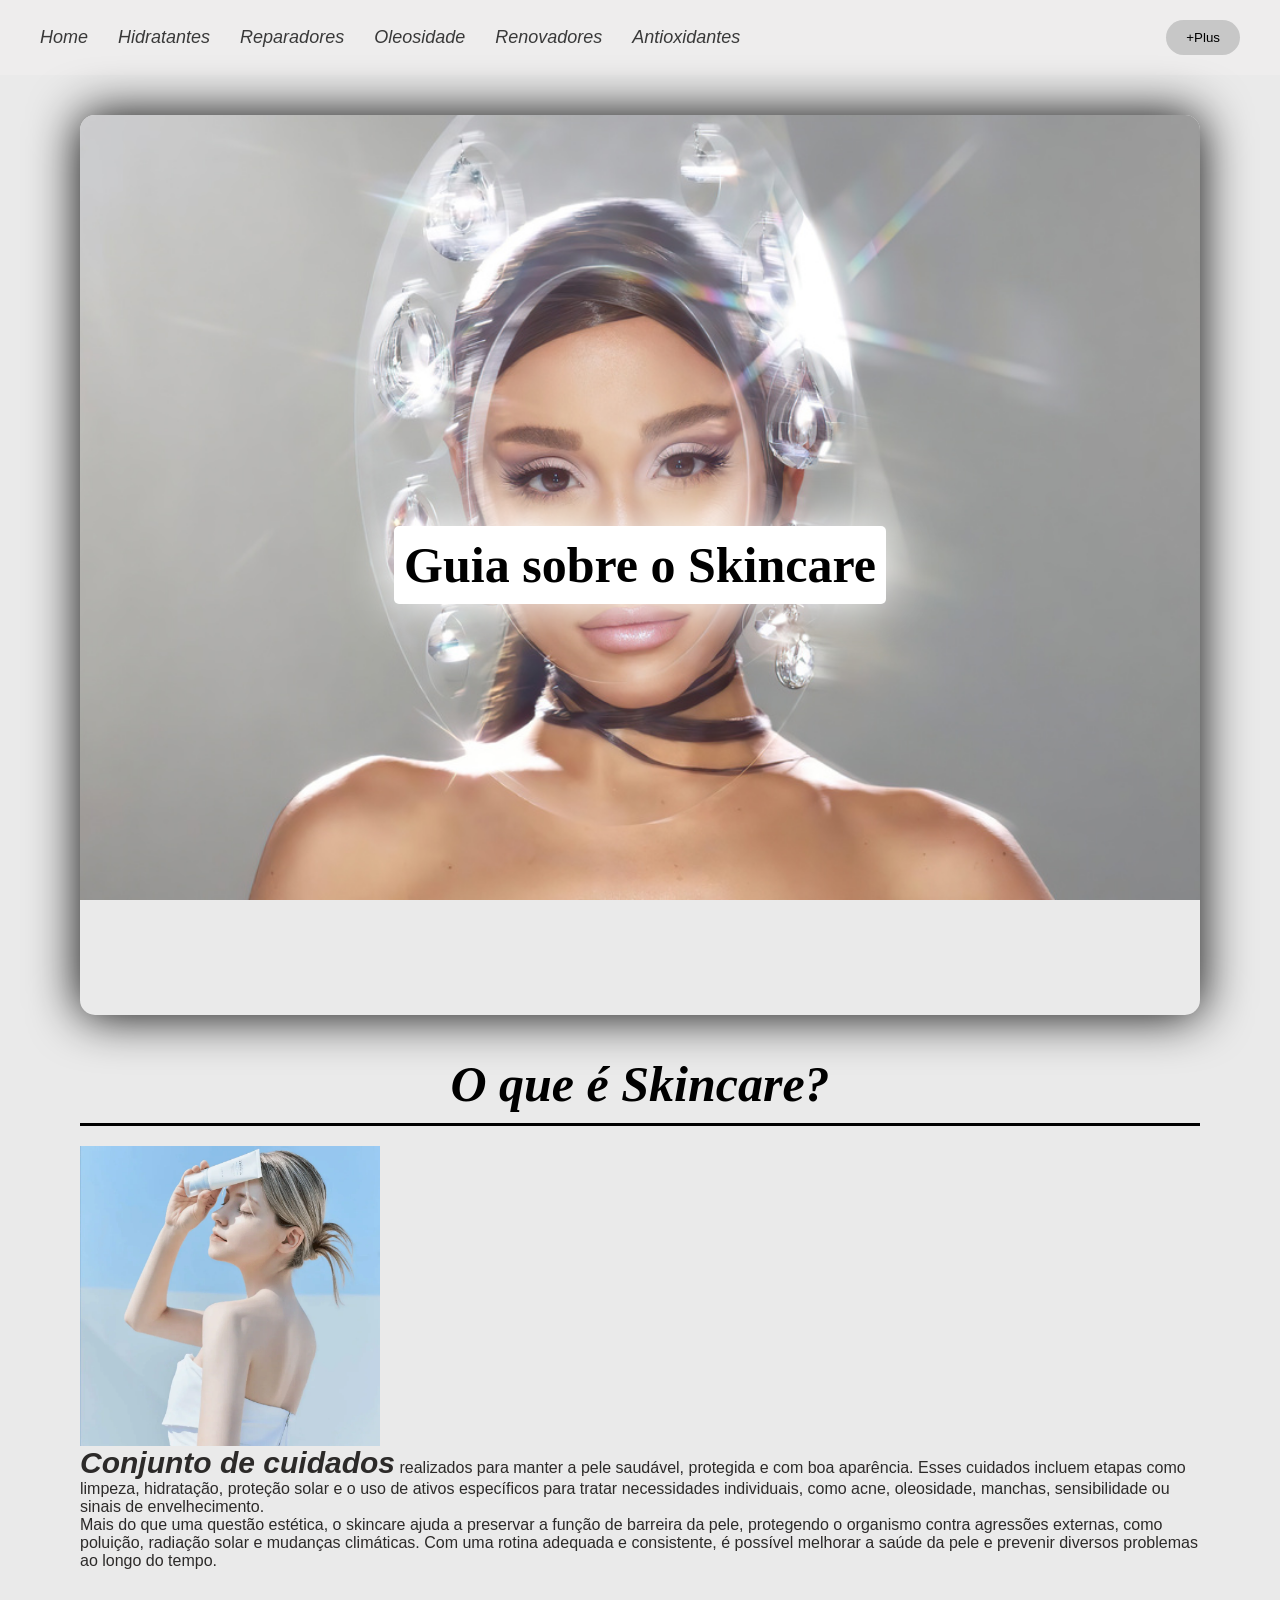
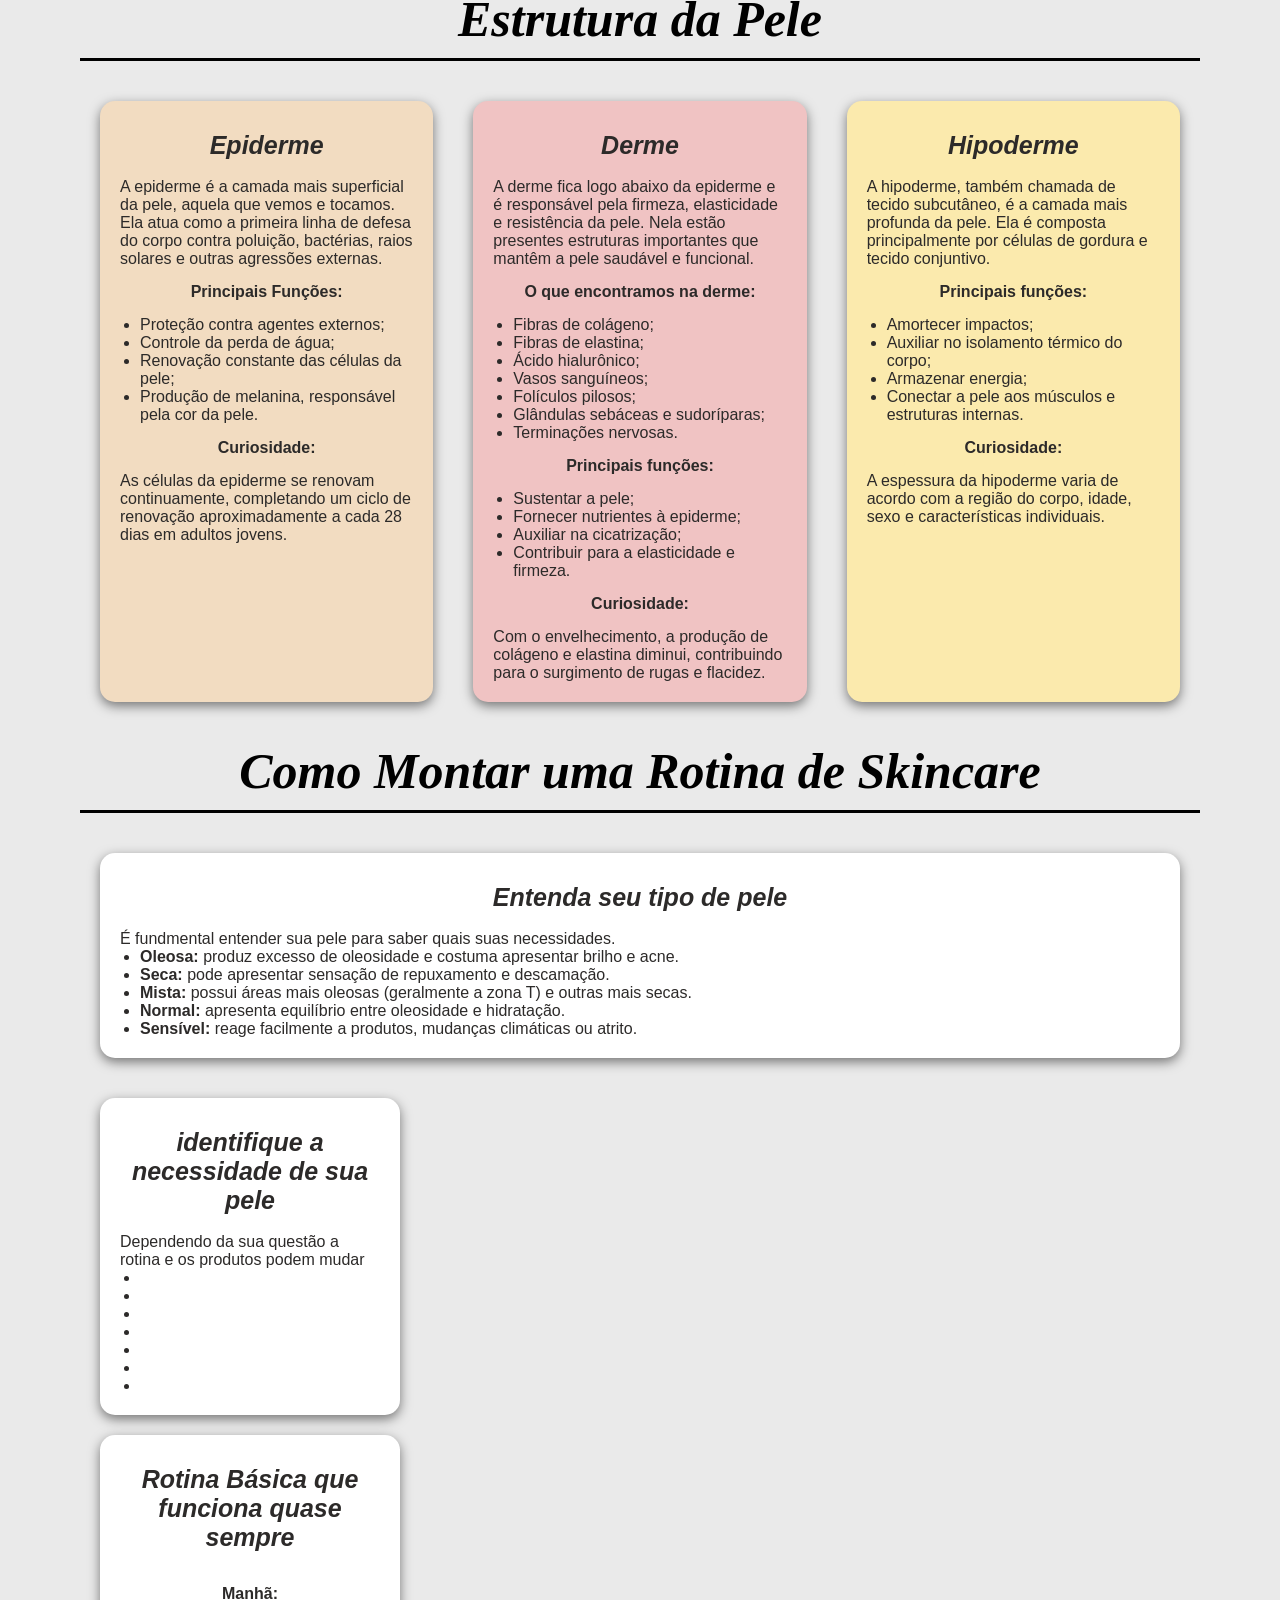
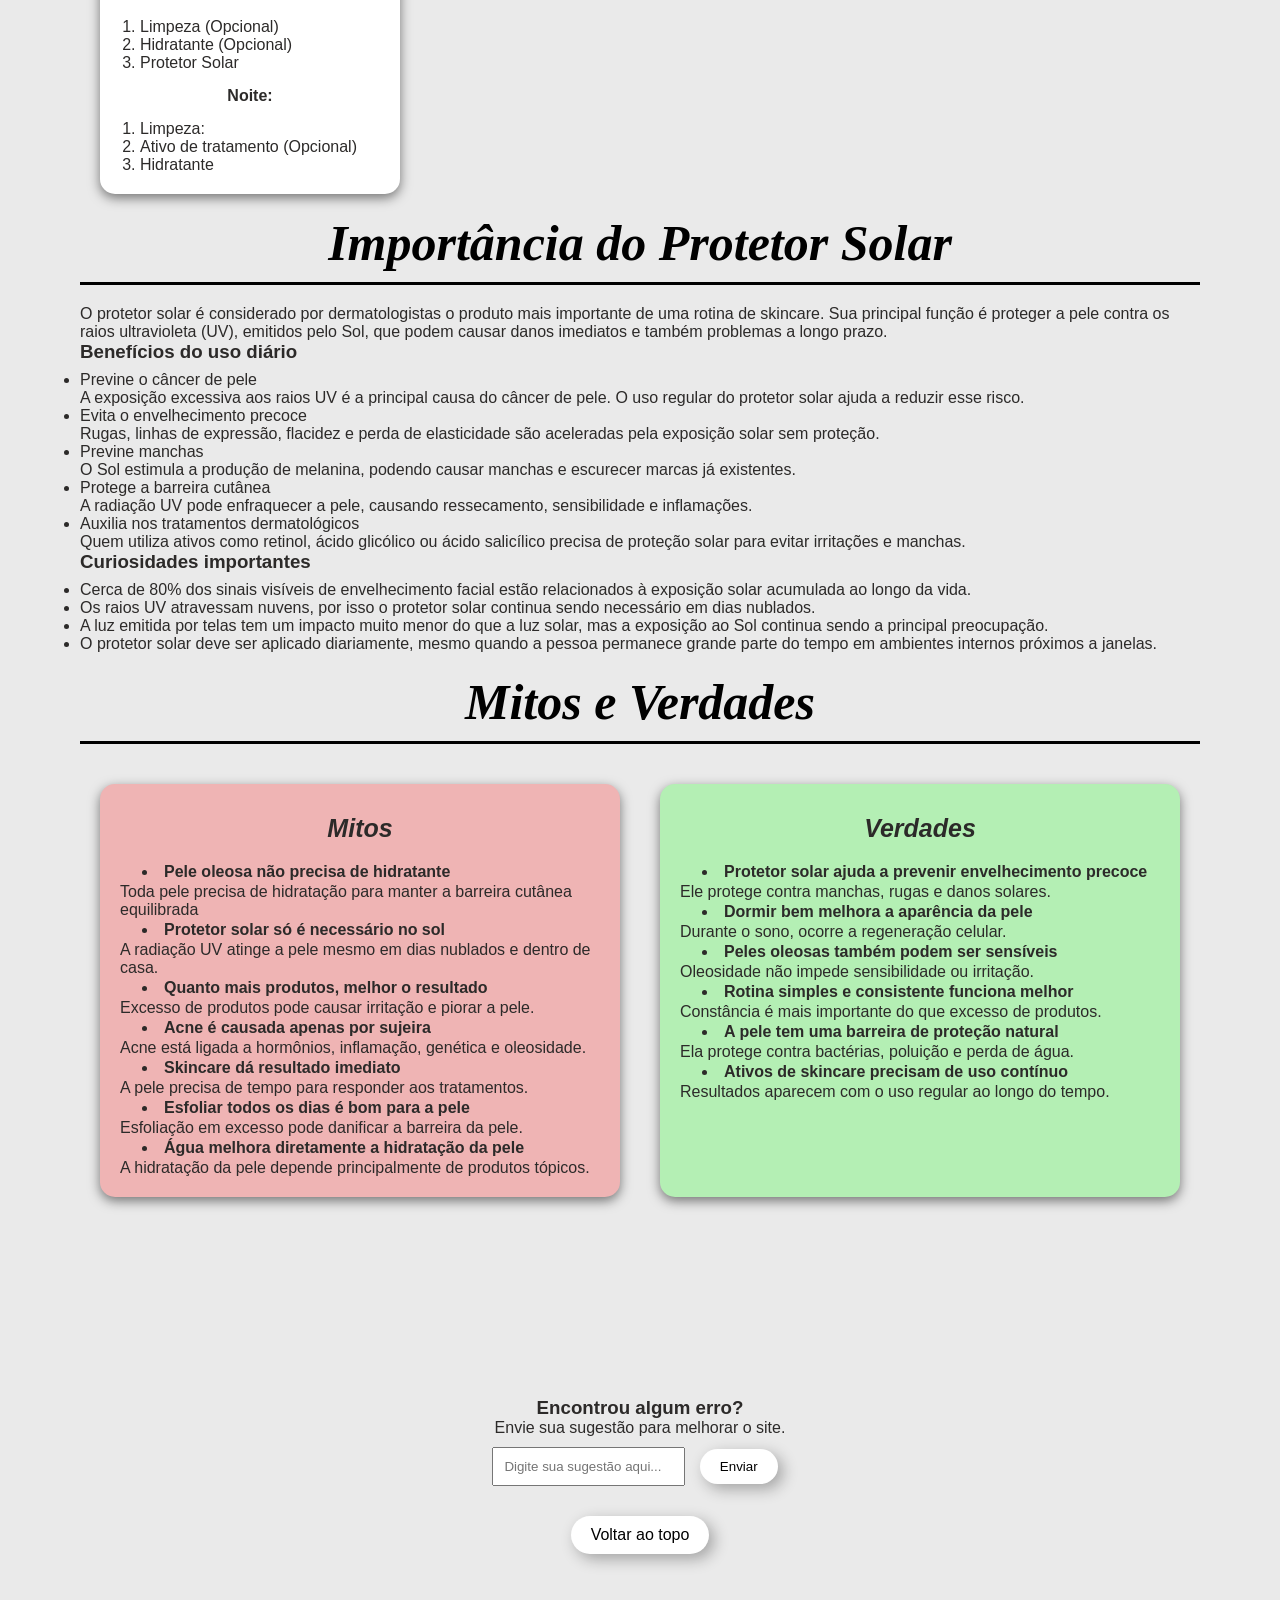
==== commit f1c438ce: "mensagem do commit" ====
--- a/index.html
+++ b/index.html
@@ -1,4 +1,3 @@
-<<<<<<< HEAD
 <!DOCTYPE html>
 <html lang="en">
 <head>
@@ -213,205 +212,3 @@
     </footer>
 </body>
 </html>
-=======
-<!DOCTYPE html>
-<html lang="en">
-<head>
-    <meta charset="UTF-8">
-    <meta name="viewport" content="width=device-width, initial-scale=1.0">
-    <title>Wiki</title>
-    <link rel="stylesheet" href="style.css">
-</head>
-<body id="topo">
-    <header>
-        <nav>
-            <a href="index.html">Inicio</a>
-            <a href="hidratantes.html">Hidratantes</a>
-            <a href="reparadores.html">Reparadores</a>
-            <a href="Oleosidade.html">Oleosidade</a>
-            <a href="Renovadores.html">Renovadores</a>
-            <a href="Antioxidantes.html">Antioxidantes</a>
-        </nav>
-        <button>+Plus</button>
-    </header>
-    
-    <main class="conteudo">
-        <section class="banner">
-            <section class="parallax">
-                <h1>Guia sobre o Skincare</h1>
-            </section>
-        </section>
-
-        <section class="secao">
-            <h2>O que é Skincare?</h2>
-            <article>
-                <p>Skincare é o conjunto de cuidados realizados para manter a pele saudável, protegida e com boa aparência. Esses cuidados incluem etapas como limpeza, hidratação, proteção solar e o uso de ativos específicos para tratar necessidades individuais, como acne, oleosidade, manchas, sensibilidade ou sinais de envelhecimento.</p>
-                <p>Mais do que uma questão estética, o skincare ajuda a preservar a função de barreira da pele, protegendo o organismo contra agressões externas, como poluição, radiação solar e mudanças climáticas. Com uma rotina adequada e consistente, é possível melhorar a saúde da pele e prevenir diversos problemas ao longo do tempo.</p>
-            </article>
-
-            <h2>Estrutura da Pele</h2>
-            <article>
-                </div>
-                <div class="cards_camadas-pele">
-                    <div class="card">
-                        <h3>Epiderme</h3>
-                        <p>A epiderme é a camada mais superficial da pele, aquela que vemos e tocamos. Ela atua como a primeira linha de defesa do corpo contra poluição, bactérias, raios solares e outras agressões externas.</p>
-                        <h4>Principais Funções:</h3>
-                        <ul>
-                            <li>Proteção contra agentes externos;</li>
-                            <li>Controle da perda de água;</li>
-                            <li>Renovação constante das células da pele;</li>
-                            <li>Produção de melanina, responsável pela cor da pele.</li>
-                        </ul>
-                        <h4>Curiosidade:</h4>
-                        <p>As células da epiderme se renovam continuamente, completando um ciclo de renovação aproximadamente a cada 28 dias em adultos jovens.</p>
-                    </div>
-                    <div class="card">
-                        <h3>Derme</h3>
-                        <p>A derme fica logo abaixo da epiderme e é responsável pela firmeza, elasticidade e resistência da pele. Nela estão presentes estruturas importantes que mantêm a pele saudável e funcional.</p>
-                        <h4>O que encontramos na derme:</h4>
-                        <ul>
-                            <li>Fibras de colágeno;</li>
-                            <li>Fibras de elastina;</li>
-                            <li>Ácido hialurônico;</li>
-                            <li>Vasos sanguíneos;</li>
-                            <li>Folículos pilosos;</li>
-                            <li>Glândulas sebáceas e sudoríparas;</li>
-                            <li>Terminações nervosas.</li>
-                        </ul>
-                        <h4>Principais funções:</h4>
-                        <ul>
-                            <li>Sustentar a pele;</li>
-                            <li>Fornecer nutrientes à epiderme;</li>
-                            <li>Auxiliar na cicatrização;</li>
-                            <li>Contribuir para a elasticidade e firmeza.</li>
-                        </ul>
-                        <h4>Curiosidade:</h4>
-                        <p>Com o envelhecimento, a produção de colágeno e elastina diminui, contribuindo para o surgimento de rugas e flacidez.</p>
-                    </div>
-                    <div class="card">
-                        <h3>Hipoderme</h2>
-                        <p>A hipoderme, também chamada de tecido subcutâneo, é a camada mais profunda da pele. Ela é composta principalmente por células de gordura e tecido conjuntivo.</p>
-                        <h4>Principais funções:</h4>
-                        <ul>
-                            <li>Amortecer impactos;</li>
-                            <li>Auxiliar no isolamento térmico do corpo;</li>
-                            <li>Armazenar energia;</li>
-                            <li>Conectar a pele aos músculos e estruturas internas.</li>
-                        </ul>
-                        <h4>Curiosidade:</h4>
-                        <p>A espessura da hipoderme varia de acordo com a região do corpo, idade, sexo e características individuais.</p>
-                    </div>
-                </div>
-                
-            </article>
-
-            <h2>Como Montar uma Rotina de Skincare</h2>
-            <article>
-                <h3>Titulozinho</h3>
-                <p>Lorem ipsum, dolor sit amet consectetur adipisicing elit. Vel doloribus quae beatae qui molestiae impedit magni aut et amet? Ad, eius! Delectus deleniti adipisci sint amet dicta officiis magnam ad.</p>
-            </article>
-
-            <h2>Importância do Protetor Solar</h2>
-            <article>
-                <p>O protetor solar é considerado por dermatologistas o produto mais importante de uma rotina de skincare. Sua principal função é proteger a pele contra os raios ultravioleta (UV), emitidos pelo Sol, que podem causar danos imediatos e também problemas a longo prazo.</p>
-                <h3>Benefícios do uso diário</h3>
-                <ul>
-                    <li>Previne o câncer de pele</li>
-                    <p>A exposição excessiva aos raios UV é a principal causa do câncer de pele. O uso regular do protetor solar ajuda a reduzir esse risco.</p>
-                    <li>Evita o envelhecimento precoce</li>
-                    <p>Rugas, linhas de expressão, flacidez e perda de elasticidade são aceleradas pela exposição solar sem proteção.</p>
-                    <li>Previne manchas</li>
-                    <p>O Sol estimula a produção de melanina, podendo causar manchas e escurecer marcas já existentes.</p>
-                    <li>Protege a barreira cutânea</li>
-                    <p>A radiação UV pode enfraquecer a pele, causando ressecamento, sensibilidade e inflamações.</p>
-                    <li>Auxilia nos tratamentos dermatológicos</li>
-                    <p>Quem utiliza ativos como retinol, ácido glicólico ou ácido salicílico precisa de proteção solar para evitar irritações e manchas.</p>
-                </ul>
-                <h3>Curiosidades importantes</h3>
-                <ul>
-                    <li>Cerca de 80% dos sinais visíveis de envelhecimento facial estão relacionados à exposição solar acumulada ao longo da vida.</li>
-                    <li>Os raios UV atravessam nuvens, por isso o protetor solar continua sendo necessário em dias nublados.</li>
-                    <li>A luz emitida por telas tem um impacto muito menor do que a luz solar, mas a exposição ao Sol continua sendo a principal preocupação.</li>
-                    <li>O protetor solar deve ser aplicado diariamente, mesmo quando a pessoa permanece grande parte do tempo em ambientes internos próximos a janelas.</li>
-                </ul>
-            </article>
-
-            <h2>Cuidados na Combinação de Ativos</h2>
-            <article>
-                <h3>Titulozinho</h3>
-                <p>Lorem ipsum, dolor sit amet consectetur adipisicing elit. Vel doloribus quae beatae qui molestiae impedit magni aut et amet? Ad, eius! Delectus deleniti adipisci sint amet dicta officiis magnam ad.</p>
-            </article>
-
-            <h2>Evolução do Skincare</h2>
-            <article>
-                <div class="evolucao">
-                <ul>
-                    <li>Antiguidade (Egito, Grécia e Roma)</li>
-                    <p>O cuidado com a pele era feito com ingredientes naturais como mel, leite, azeites e argilas. No Egito, por exemplo, já se usava maquiagem e óleos para proteger a pele do sol e do clima seco.</p>
-                    <li>Idade Média</li>
-                    <p>Os cuidados com a pele eram mais limitados e muitas receitas misturavam ervas e substâncias naturais. A beleza da pele ainda não era baseada em ciência, mas em tradições e crenças populares.</p>
-                    <li>Séculos XVIII e XIX</li>
-                    <p>Começam a surgir os primeiros cosméticos comerciais na Europa, como cremes e sabonetes mais “modernos”. Porém, muitos ainda tinham substâncias perigosas como chumbo e mercúrio.</p>
-                    <li>Início do século XX</li>
-                    <p>A dermatologia começa a se desenvolver como ciência. Produtos passam a ser estudados de forma mais segura, com foco em limpeza, proteção e tratamento básico da pele.</p>
-                    <li>Anos 1950–1990</li>
-                    <p>O skincare se populariza com o avanço da indústria cosmética. Surgem hidratantes mais eficazes, protetores solares mais estáveis e tratamentos para acne mais acessíveis.</p>
-                    <li>Anos 2000</li>
-                    <p>O cuidado com a pele se torna rotina global. Cresce o uso de termos como “rotina de skincare”, com etapas bem definidas: limpeza, hidratação e proteção solar.</p>
-                    <li>Atualidade</li>
-                    <p>O skincare é altamente baseado em ciência e ativos específicos como retinol, niacinamida, ácido salicílico e ácido hialurônico. As rotinas são personalizadas de acordo com o tipo de pele e objetivos, como acne, manchas, anti-idade e sensibilidade.</p>
-                </ul>
-                </div>
-            </article>
-
-            <h2>Mitos e Verdades</h2>
-            <article>
-                <div class="cards_camadas-pele">
-                    <div class="card card_mito"> 
-                        <h3>Mitos</h3>
-                        <li>Pele oleosa não precisa de hidratante</li>
-                        <p>Toda pele precisa de hidratação para manter a barreira cutânea equilibrada</p>
-                        <li>Protetor solar só é necessário no sol</li>
-                        <p>A radiação UV atinge a pele mesmo em dias nublados e dentro de casa.</p>
-                        <li>Quanto mais produtos, melhor o resultado</li>
-                        <p>Excesso de produtos pode causar irritação e piorar a pele.</p>
-                        <li>Acne é causada apenas por sujeira</li>
-                        <p>Acne está ligada a hormônios, inflamação, genética e oleosidade.</p>
-                        <li>Skincare dá resultado imediato</li>
-                        <p>A pele precisa de tempo para responder aos tratamentos.</p>
-                        <li>Esfoliar todos os dias é bom para a pele</li>
-                        <p>Esfoliação em excesso pode danificar a barreira da pele.</p>
-                        <li>Água melhora diretamente a hidratação da pele</li>
-                        <p>A hidratação da pele depende principalmente de produtos tópicos.</p>
-                    </div>
-                    <div class="card card_verdade">
-                        <h3>Verdades</h3>
-                        <li>Protetor solar ajuda a prevenir envelhecimento precoce</li>
-                        <p>Ele protege contra manchas, rugas e danos solares.</p>
-                        <li>Dormir bem melhora a aparência da pele</li>
-                        <p>Durante o sono, ocorre a regeneração celular.</p>
-                        <li>Peles oleosas também podem ser sensíveis</li>
-                        <p>Oleosidade não impede sensibilidade ou irritação.</p>
-                        <li>Rotina simples e consistente funciona melhor</li>
-                        <p>Constância é mais importante do que excesso de produtos.</p>
-                        <li>A pele tem uma barreira de proteção natural</li>
-                        <p>Ela protege contra bactérias, poluição e perda de água.</p>
-                        <li>Ativos de skincare precisam de uso contínuo</li>
-                        <p>Resultados aparecem com o uso regular ao longo do tempo.</p>
-                    </div>
-                </div>           
-            </article>
-        </section>
-    </main>
-
-    <footer class="rodape">
-    <h3>Encontrou algum erro?</h3>
-    <p>Envie sua sugestão para melhorar o site.</p>
-    <input type="text" placeholder="Digite sua sugestão aqui...">
-    <button>Enviar</button><br>
-    <a href="#topo" class="btn-topo">Voltar ao topo</a>
-    </footer>
-</body>
-</html>
->>>>>>> 0d63b7cbe52272bd764874dc99c5306748fd4c9d
--- a/style.css
+++ b/style.css
@@ -1,4 +1,3 @@
-<<<<<<< HEAD
 *{
     margin: 0;
     padding: 0;
@@ -430,415 +429,3 @@
     display: inline-block;
     margin-top: 20px;
 }
-=======
-*{
-    margin: 0;
-    padding: 0;
-    box-sizing: border-box;
-}
-
-body {
-    font-family: Arial, Helvetica, sans-serif;
-    color: #2c2a29;
-}
-
-
-/* =============================================================================================================================
-   Navbar
-============================================================================================================================= */
-header {
-    background-color: #eeeded;
-    display: flex;
-    justify-content: space-between;
-    align-items: center;
-    padding: 20px 40px;
-}
-
-.logo {
-    color: white;
-    font-size: 28px;
-    font-weight: bold;
-}
-
-nav {
-    display: flex;
-    gap: 30px;
-}
-
-nav a{
-    text-decoration: none;
-    color: rgb(57, 57, 57);
-    font-size: 18px;
-    transition: 0.3s;
-    font-style: italic;
-}
-
-nav a:hover {
-    color: #000000;
-    font-size: 23px;
-    
-}
-
-button {
-    justify-content: left;
-    align-items: left;
-    background-color: #c7c7c7;
-    color: rgb(0, 0, 0);
-    border: none;
-    padding: 10px 20px;
-    border-radius: 50px;
-    cursor: pointer;
-}
-
-
-/* =============================================================================================================================
-   Tela Inicial
-============================================================================================================================= */
-.parallax {
-    height: 100vh; /* altura da tela */
-    
-    background-image: url("assets/home.png");
-
-    border-radius: 15px;
-    box-shadow: 0 0px 50px rgba(0, 0, 0, 100000000000000000000000000000);
-    background-size: cover;
-    background-position: center;
-    background-repeat: no-repeat;
-
-    /* efeito parallax */
-    background-attachment: fixed;
-
-    display: flex;
-    justify-content: center;
-    align-items: center;
-}
-
-.parallax h1 {
-    padding: 10px;
-    border-radius: 5px;
-    background-color: white;
-    box-shadow: 0 0px 50px rgba(255, 255, 255, 100);
-    color: white;
-    font-size: 50px;
-    font-family: 'Cormorant Garamond', serif;
-    color: #000000;
-}
-
-.conteudo {
-    max-width: 1200px;
-    margin: 0 auto;
-    padding: 40px;
-}
-
-.banner {
-    text-align: center;
-    margin-bottom: 40px;
-}
-
-.secao {
-    margin-bottom: 50px;
-}
-
-.secao h2 {
-    font-size: 50px;
-    font-style: italic;
-    font-family: 'Cormorant Garamond', serif;
-    color: #000000;
-    margin-bottom: 20px;
-    border-bottom: 3px solid #000000;
-    padding-bottom: 10px;
-    display: flex;
-    justify-content: center;
-    align-items: center;   
-}
-
-.secao article {
-    margin-bottom: 20px;
-}
-
-.secao article h3 {
-    margin-bottom: 8px;
-}
-
-.evolucao li {
-    font-weight: bold;
-}
-
-/* ========================================
-   Cards da tela inicial
-======================================== */
-
-.cards_camadas-pele {
-    display: flex;
-}
-
-.card {
-    flex: 1;
-    display: block;
-    margin: 20px;
-    width: 300px;
-    padding: 20px;
-    background-color: white;
-    border-radius: 15px;
-    box-shadow: 0 4px 12px rgba(0, 0, 0, 0.5);
-}
-
-.card h3 {
-    text-align: center;
-    padding: 10px;
-    font-size: 25px;
-    font-style: italic;
-}
-
-.card h4 {
-    padding: 15px;
-    text-align: center;
-
-}
-
-.card li {
-    margin-left: 20px;
-}
-
-.card_mito {
-    background-color: #efb4b4;
-}
-
-.card_mito li {
-    font-weight: bold;
-    padding: 2px;
-}
-
-.card_verdade {
-    background-color: #b4efb4;
-   
-}
-
-.card_verdade li {
-    font-weight: bold;
-    padding: 2px
-}
-
-/* =============================================================================================================================
-   Seções
-============================================================================================================================= */
-@import url('https://googleapis.com'); /* Fonte bonita que achei no google */
-
-/* ========================================
-   Começo da cada seção - Titulo e Imagem
-======================================== */
-/* Container principal que divide a tela */
-.container-split {
-    display: flex;
-    width: 100vw;       /* Ocupa 100% da largura da tela */
-    height: 100vh;      /* Ocupa 100% da altura da tela */
-}
-
-/* Configuração do lado esquerdo (Texto) */
-.lado-texto {
-    flex: 1;            /* Ocupa metade do espaço */
-    display: flex;
-    flex-direction: column; /* Alinha os textos um embaixo do outro */
-    justify-content: center; /* Centraliza verticalmente */
-    align-items: center;     /* Centraliza horizontalmente */
-}
-
-.lado-texto h1 {
-    color: #232323;
-    font-size: 70px;
-    font-family: 'Cormorant Garamond', serif;
-    font-style: italic;
-}
-
-/* Configuração do lado direito (Imagem) */
-.lado-imagem {
-    flex: 1;            /* Ocupa a outra metade do espaço */
-    overflow: hidden;   /* Garante que a imagem não saia da caixa */
-}
-
-/* Faz a imagem preencher o lado dela perfeitamente sem distorcer */
-.lado-imagem img {
-    width: 100%;
-    height: 100%;
-    object-fit: cover;  /* Corta e ajusta a imagem de forma inteligente */
-    border-radius: 25px;
-
-}
-
-
-
-/* ========================================
-   Soções dos produtos dentro do site
-======================================== */
-.wiki-container {
-    display: flex;
-}
-
-/* Configuração do Menu Lateral (Coluna Esquerda) */
-.sidebar {
-    box-shadow: -2px 0px 10px rgba(0, 0, 0, 0.5);
-    width: 250px; /* Largura fixa para o menu */
-    padding: 20px;
-    border-right: 1px solid #e0e0e0;
-    position: sticky;
-    top: 0; /* Cola o menu bem no topo da tela ao rolar */
-    height: max-content;
-}
-
-.sidebar a {
-    display: block; /* Faz cada link ficar em uma linha nova */
-    padding: 10px 0;
-    text-decoration: none;
-}
-
-/* Configuração do Conteúdo (Coluna Direita) */
-.conteudo-principal {
-    box-shadow: 0px 0px 10px rgba(0, 0, 0, 0.5);
-    flex: 1; /* Ocupa todo o resto do espaço disponível na tela */
-    padding: 40px;
-    background-color: #ededed;
-}
-
-.ativo-secao {
-    margin-bottom: 60px; /* Dá um espaço grande entre um ativo e outro */
-    scroll-margin-top: 20px; /* Evita que o título do ingrediente fique colado no topo da tela */
-}
-
-/* =============================================================================================================================
-   Alguns detalhes para cada tela expecifica
-============================================================================================================================= */
-/* ========================================
-   safira - Hidratantes
-======================================== */
-.safira {
-    background-color: #E6F0FA  ;
-}
-
-.safira_esquerda {
-    background-color: #0F2C59 ;
-}
-
-.safira_esquerda a {
-    color: white;
-}
-
-.safira_direita {
-    background-color: #FFFFFF ;
-}
-
-/* ========================================
-   jasper - Reparadores
-======================================== */
-.jasper {
-    background-color: #FFF9E6 ;
-}
-
-.jasper_esquerda {
-    background-color: #5C4033;
-}
-
-.jasper_esquerda a {
-    color: white;
-}
-
-.jasper_direita {
-    background-color: #FFFFFF;
-}
-
-/* ========================================
-   peridot - Oleosidade
-======================================== */
-.peridot {
-    background-color: #E8F5E9;
-}
-
-.peridot_esquerda {
-    background-color: #1B4332;
-}
-
-.peridot_esquerda a {
-    color: white;
-}
-
-.peridot_direita {
-    background-color: #FFFFFF;
-}
-
-/* ========================================
-   rose - Renovadores
-======================================== */
-.rose {
-    background-color: #FFE5EC;
-}
-
-.rose_esquerda {
-    background-color: #5E3643;
-}
-
-.rose_esquerda a {
-    color: white;
-}
-
-.rose_direita {
-    background-color: #FFFFFF;
-}
-
-/* ========================================
-   topazio - Antixiodantes
-======================================== */
-.topazio {
-    background-color: #E6D5C3;
-}
-
-.topazio_esquerda {
-    background-color: #3A2312;
-}
-
-.topazio_esquerda a {
-    color: white;
-}
-
-.topazio_direita {
-    background-color: #FFFFFF;
-}
-
-
-
-/* ========================================
-   Rodapé
-======================================== */
-.rodape {
-    text-align: center;
-    padding: 40px 20px;
-    margin-top: 50px;
-}
-
-.rodape input {
-    padding: 10px;
-    margin: 10px 0;
-}
-
-.rodape button,
-.btn-topo {
-    box-shadow: 5px 5px 15px rgba(0, 0, 0, 0.3);
-    background-color: white;
-    color: black;
-    padding: 10px 20px;
-    margin: 10px;
-    text-decoration: none;
-    cursor: pointer;
-    border-radius: 60px;
-}
-
-.form-sugestao {
-    display: flex;
-    justify-content: center;
-    gap: 10px;
-    margin-top: 15px;
-}
-
-.btn-topo {
-    display: inline-block;
-    margin-top: 20px;
-}
->>>>>>> 0d63b7cbe52272bd764874dc99c5306748fd4c9d
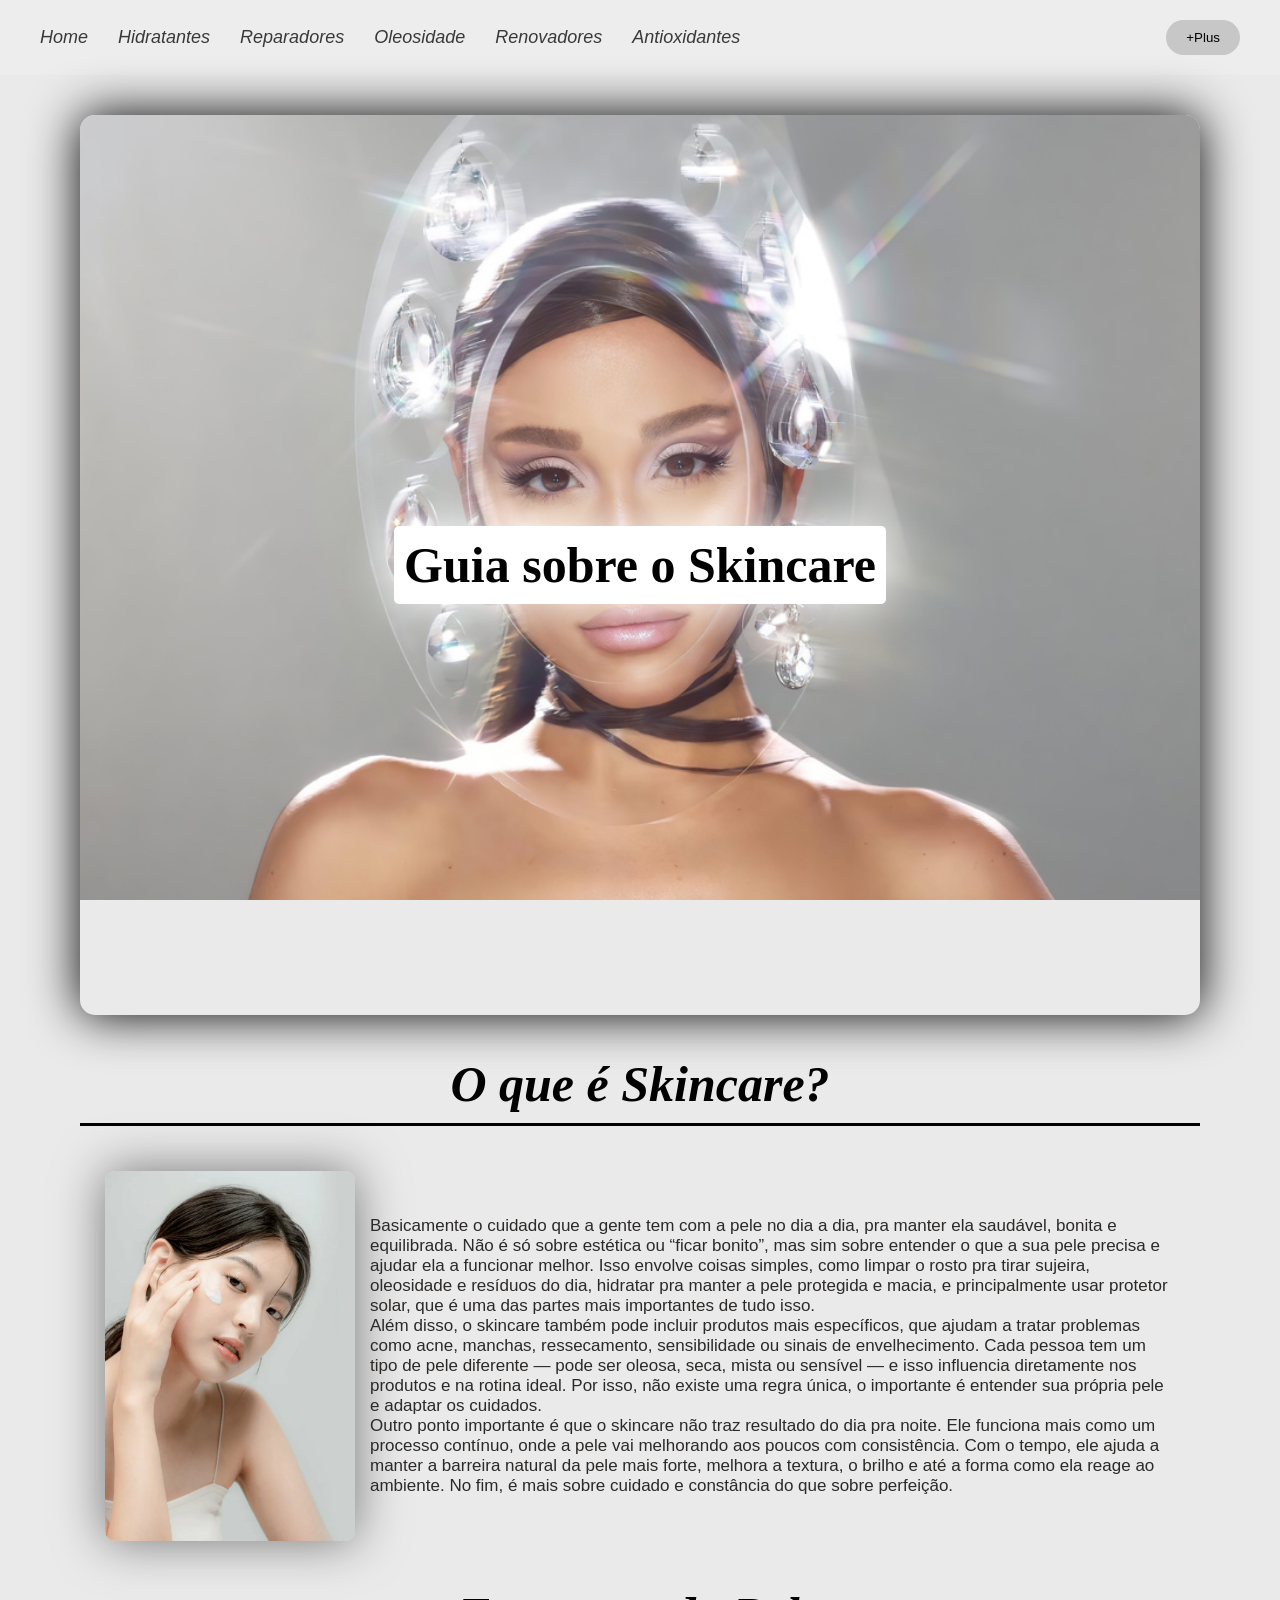
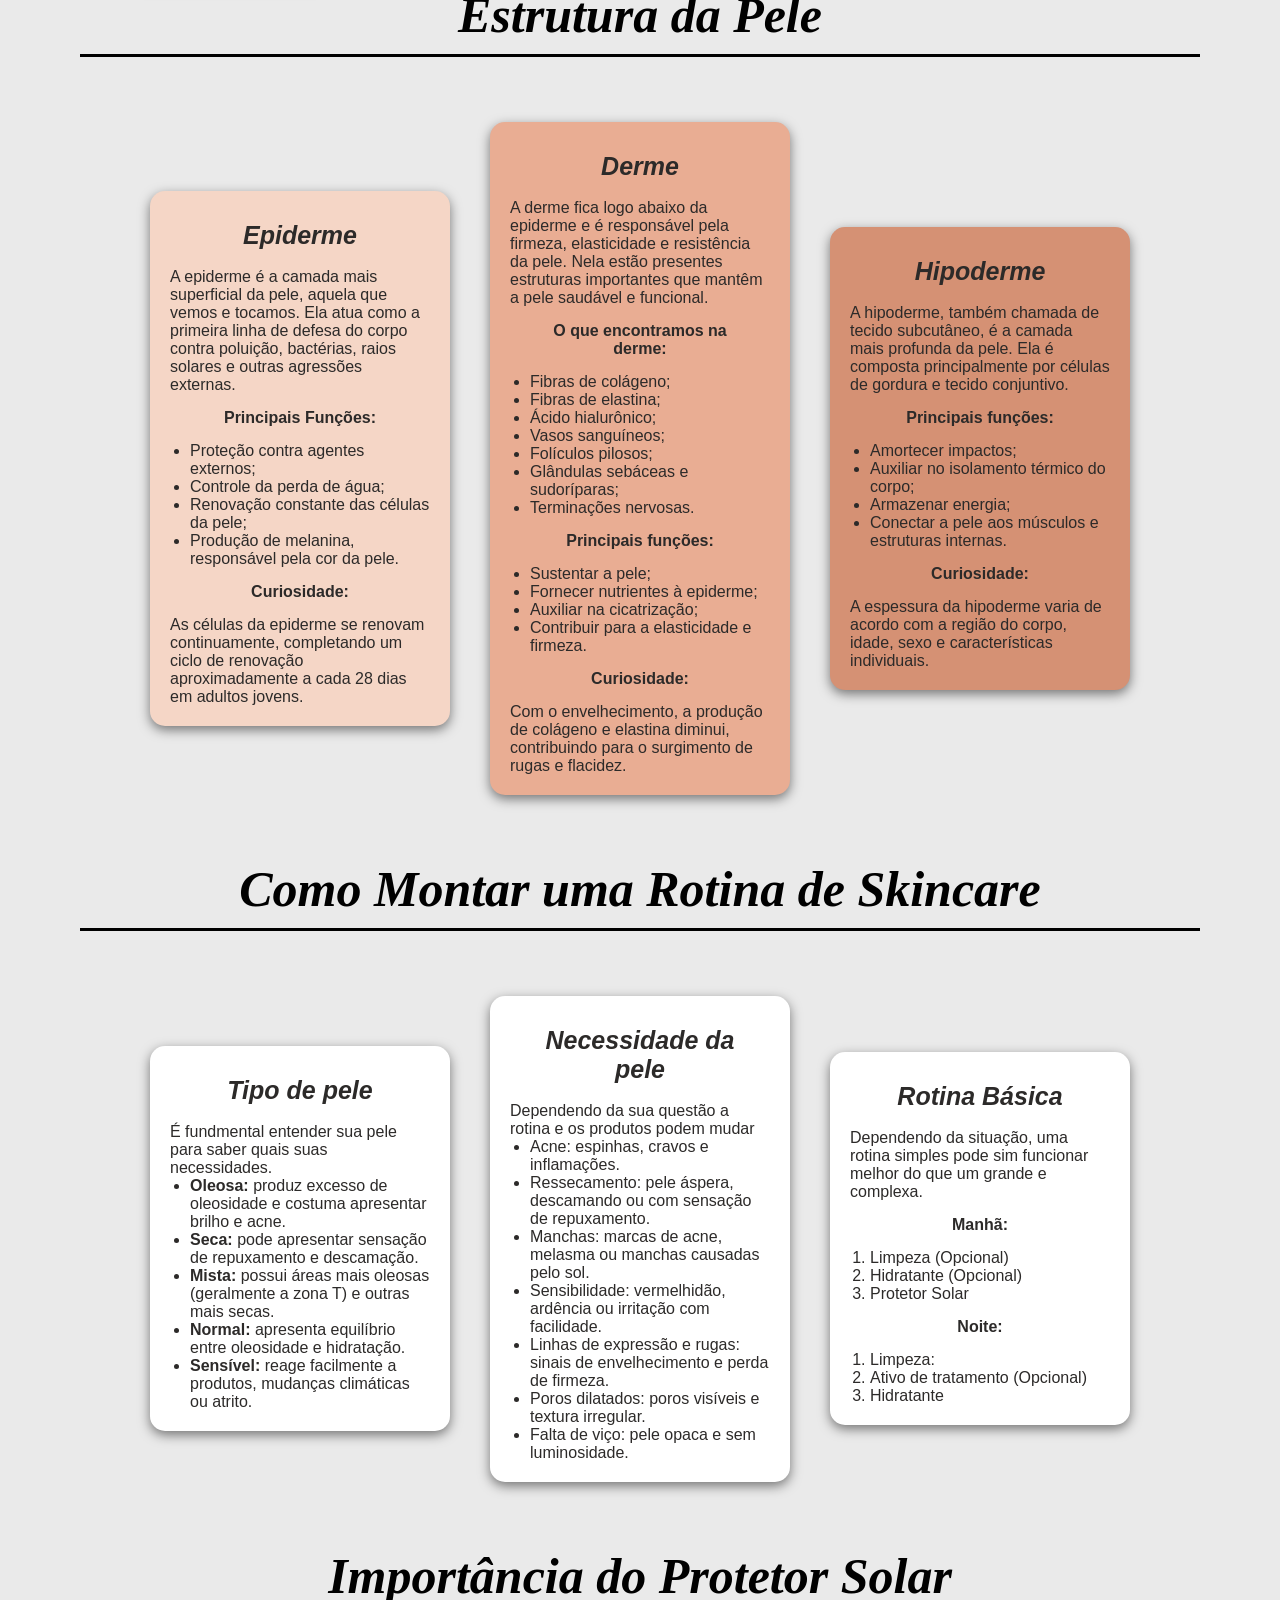
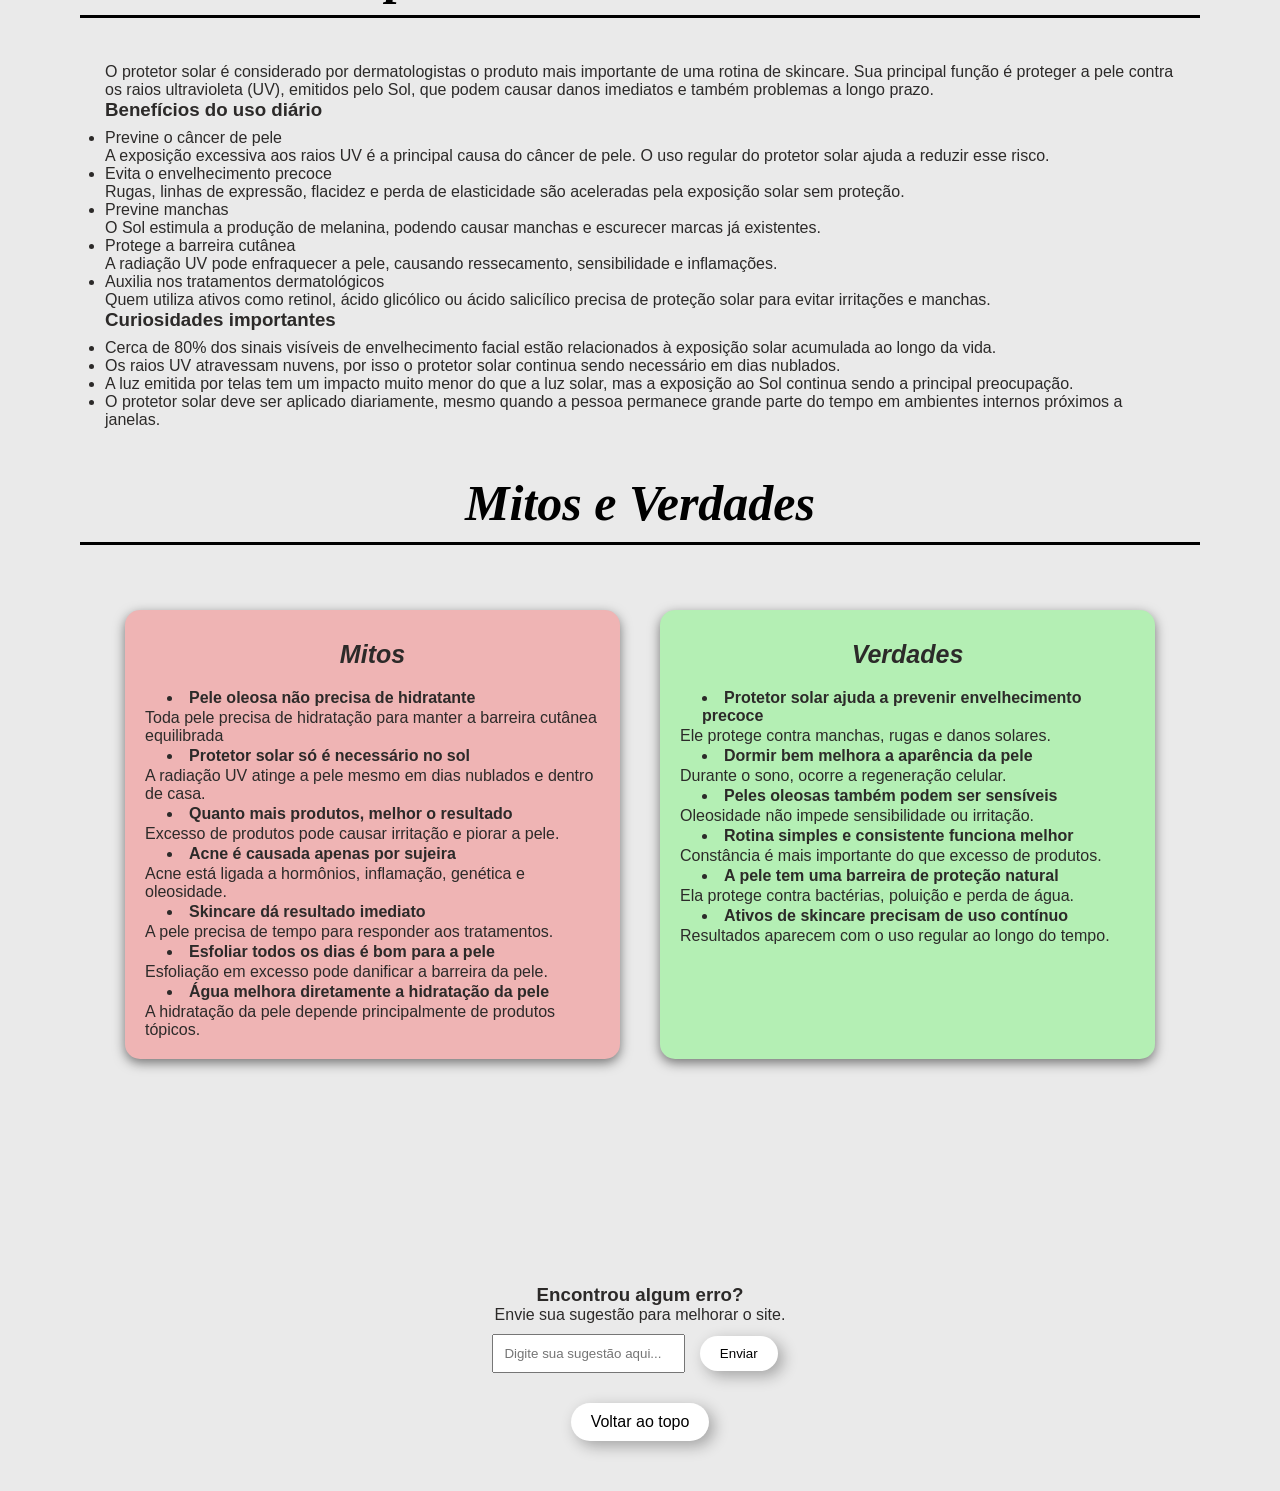
==== commit 21cb8a5c: "Sua mensagem explicando o que foi feito" ====
--- a/index.html
+++ b/index.html
@@ -30,9 +30,8 @@
             <h2>O que é Skincare?</h2>
             <article>
                 <div class="oq_skincare">
-                    <img src="assets/modelo_azul.png" alt="">
-                    <p><strong style="font-size: 30px; font-style: italic;">Conjunto de cuidados</strong> realizados para manter a pele saudável, protegida e com boa aparência. Esses cuidados incluem etapas como limpeza, hidratação, proteção solar e o uso de ativos específicos para tratar necessidades individuais, como acne, oleosidade, manchas, sensibilidade ou sinais de envelhecimento.</p>
-                    <p>Mais do que uma questão estética, o skincare ajuda a preservar a função de barreira da pele, protegendo o organismo contra agressões externas, como poluição, radiação solar e mudanças climáticas. Com uma rotina adequada e consistente, é possível melhorar a saúde da pele e prevenir diversos problemas ao longo do tempo.</p>
+                    <img src="assets/WhatsApp Image 2026-06-27 at 17.27.15.jpeg" alt="">
+                    <p>Basicamente o cuidado que a gente tem com a pele no dia a dia, pra manter ela saudável, bonita e equilibrada. Não é só sobre estética ou “ficar bonito”, mas sim sobre entender o que a sua pele precisa e ajudar ela a funcionar melhor. Isso envolve coisas simples, como limpar o rosto pra tirar sujeira, oleosidade e resíduos do dia, hidratar pra manter a pele protegida e macia, e principalmente usar protetor solar, que é uma das partes mais importantes de tudo isso.<br>Além disso, o skincare também pode incluir produtos mais específicos, que ajudam a tratar problemas como acne, manchas, ressecamento, sensibilidade ou sinais de envelhecimento. Cada pessoa tem um tipo de pele diferente — pode ser oleosa, seca, mista ou sensível — e isso influencia diretamente nos produtos e na rotina ideal. Por isso, não existe uma regra única, o importante é entender sua própria pele e adaptar os cuidados.<br>Outro ponto importante é que o skincare não traz resultado do dia pra noite. Ele funciona mais como um processo contínuo, onde a pele vai melhorando aos poucos com consistência. Com o tempo, ele ajuda a manter a barreira natural da pele mais forte, melhora a textura, o brilho e até a forma como ela reage ao ambiente. No fim, é mais sobre cuidado e constância do que sobre perfeição.</p>
                 </div>
             </article>
 
@@ -95,9 +94,9 @@
 
             <h2>Como Montar uma Rotina de Skincare</h2>
             <article>
-                <div class="montar_rotina">
-                    <div class="card">
-                        <h3>Entenda seu tipo de pele</h3>
+                <div class="montar_rotina cards_camadas-pele">
+                    <div class="card card_rotina">
+                        <h3>Tipo de pele</h3>
                         <p>É fundmental entender sua pele para saber quais suas necessidades.</p>
                         <ul>
                             <li><strong>Oleosa:</strong> produz excesso de oleosidade e costuma apresentar brilho e acne.</li>
@@ -107,35 +106,37 @@
                             <li><strong>Sensível:</strong> reage facilmente a produtos, mudanças climáticas ou atrito.</li>
                         </ul>
                     </div>
-                </div>
-                <div class="card">
-                    <h3>identifique a necessidade de sua pele</h3>
-                    <p>Dependendo da sua questão a rotina e os produtos podem mudar</p>
-                    <ul>
-                        <li></li>
-                        <li></li>
-                        <li></li>
-                        <li></li>
-                        <li></li>
-                        <li></li>
-                        <li></li>
-                    </ul>
-                </div>
-                <div class="card">
-                    <h3>Rotina Básica que funciona quase sempre</h3>
-                            <h4>Manhã:</h4>
-                            <ol>
-                                <li>Limpeza (Opcional)</li>
-                                <li>Hidratante (Opcional)</li>
-                                <li>Protetor Solar</li>
-                            </ol>
-                            <h4>Noite:</h4>
-                            <ol>
-                                <li>Limpeza:</li>
-                                <li>Ativo de tratamento (Opcional)</li>
-                                <li>Hidratante</li>
-                            </ol>
-                </div>
+                    <div class="card card_rotina">
+                        <h3>Necessidade da pele</h3>
+                        <p>Dependendo da sua questão a rotina e os produtos podem mudar</p>
+                        <ul>
+                            <li>Acne: espinhas, cravos e inflamações.</li>
+                            <li>Ressecamento: pele áspera, descamando ou com sensação de repuxamento.</li>
+                            <li>Manchas: marcas de acne, melasma ou manchas causadas pelo sol.</li>
+                            <li>Sensibilidade: vermelhidão, ardência ou irritação com facilidade.</li>
+                            <li>Linhas de expressão e rugas: sinais de envelhecimento e perda de firmeza.</li>
+                            <li>Poros dilatados: poros visíveis e textura irregular.</li>
+                            <li>Falta de viço: pele opaca e sem luminosidade.</li>
+                        </ul>
+                    </div>
+                    <div class="card card_rotina">
+                        <h3>Rotina Básica</h3>
+                        <p>Dependendo da situação, uma rotina simples pode sim funcionar melhor do que um grande e complexa.</p>
+                        <h4>Manhã:</h4>
+                        <ol>
+                            <li>Limpeza (Opcional)</li>
+                            <li>Hidratante (Opcional)</li>
+                            <li>Protetor Solar</li>
+                        </ol>
+                        <h4>Noite:</h4>
+                        <ol>
+                            <li>Limpeza:</li>
+                            <li>Ativo de tratamento (Opcional)</li>
+                            <li>Hidratante</li>
+                        </ol>
+                    </div>
+                </div>
+                
             </article>
 
             <h2>Importância do Protetor Solar</h2>
@@ -165,7 +166,7 @@
 
             <h2>Mitos e Verdades</h2>
             <article>
-                <div class="cards_camadas-pele">
+                <div class="cards_mito-verdade">
                     <div class="card card_mito"> 
                         <h3>Mitos</h3>
                         <li>Pele oleosa não precisa de hidratante</li>
--- a/style.css
+++ b/style.css
@@ -99,7 +99,7 @@
 }
 
 .banner {
-    text-align: center;
+    text-align: left;
     margin-bottom: 40px;
 }
 
@@ -121,6 +121,9 @@
 }
 
 .secao article {
+    padding: 25px;
+}
+.secao article {
     margin-bottom: 20px;
 }
 
@@ -128,22 +131,15 @@
     margin-bottom: 8px;
 }
 
-.oq_skincare img {
-    display: flex;
-    height: 300px;
-}
-
-/* ========================================
-   Cards da tela inicial
-======================================== */
-
-.cards_camadas-pele {
-    display: flex;
-}
-
+.montar_rotina {
+    display: flex;
+}
+
+/* ========================================
+   Configurações gerais dos cards
+======================================== */
 .card {
-    flex: 1;
-    display: block;
+    gap: 20px;
     margin: 20px;
     width: 300px;
     padding: 20px;
@@ -167,30 +163,55 @@
 .card li {
     margin-left: 20px;
 }
-
-/* ========================================
-   Cards Camadas da pele
-======================================== */
+/* ========================================
+   Cards da parte de O que é Skincare
+======================================== */
+.oq_skincare {
+    display: flex;
+    gap: 15px;
+}
+
+.oq_skincare img {
+    width: 250px;
+    box-shadow: 0 0px 50px rgba(0, 0, 0, 0.5);
+    border-radius: 10px;
+}
+
+.oq_skincare p {
+    font-size: 17px;
+    align-items: center;
+    justify-content: center;
+    display: flex;
+}
+/* ========================================
+   Cards da Camadas da pele
+======================================== */
+.cards_camadas-pele {
+    display: flex;
+    justify-content: center;
+    align-items: center;
+}
+
 .card_epiderme {
-    background-color: #f2dcc1;
+    background-color: #F5D6C6  ;
 }
 
 .card_derme {
-    background-color: #f0c3c3;
+    background-color: #e9ad93  ;
 }
 
 .card_hipoderme {
-    background-color: #fbeaad;
-}
-/* ========================================
-   Cards da parte de montar a Rotina
-======================================== */
-.montar_rotina {
-    display: flex;
-}
-
+    background-color: #d59174  ;
+}
+/* ========================================
+   Cards da parte de mitos e verdades
+======================================== */
+.cards_mito-verdade {
+    display: flex;
+}
 .card_mito {
     background-color: #efb4b4;
+    flex: 1;
 }
 
 .card_mito li {
@@ -200,7 +221,7 @@
 
 .card_verdade {
     background-color: #b4efb4;
-   
+   flex: 1;
 }
 
 .card_verdade li {
@@ -216,7 +237,6 @@
 /* ========================================
    Começo da cada seção - Titulo e Imagem
 ======================================== */
-/* Container principal que divide a tela */
 .container-split {
     display: flex;
     width: 100vw;       /* Ocupa 100% da largura da tela */
@@ -284,8 +304,15 @@
 .conteudo-principal {
     box-shadow: 0px 0px 10px rgba(0, 0, 0, 0.5);
     flex: 1; /* Ocupa todo o resto do espaço disponível na tela */
-    padding: 40px;
     background-color: #ededed;
+    font-size: 17px;
+    padding: 5px;
+}
+
+.conteudo-principal h2 {
+    padding: 10px;
+    letter-spacing: 2px;
+    border-radius: 10px;
 }
 
 .ativo-secao {
@@ -315,6 +342,10 @@
     background-color: #FFFFFF ;
 }
 
+.safira h2 {
+    background-color: #d1e4f6;
+}
+
 /* ========================================
    jasper - Reparadores
 ======================================== */
@@ -334,6 +365,10 @@
     background-color: #FFFFFF;
 }
 
+.jasper h2 {
+    background-color: #fbf0cb;
+}
+
 /* ========================================
    peridot - Oleosidade
 ======================================== */
@@ -353,6 +388,10 @@
     background-color: #FFFFFF;
 }
 
+.peridot h2 {
+    background-color: #cbeece;
+}
+
 /* ========================================
    rose - Renovadores
 ======================================== */
@@ -372,6 +411,10 @@
     background-color: #FFFFFF;
 }
 
+.rose h2 {
+    background-color: #f9d6df;
+}
+
 /* ========================================
    topazio - Antixiodantes
 ======================================== */
@@ -391,6 +434,9 @@
     background-color: #FFFFFF;
 }
 
+.topazio h2 {
+    background-color: #dfc1a1;
+}
 
 /* =============================================================================================================================
    Rodapé
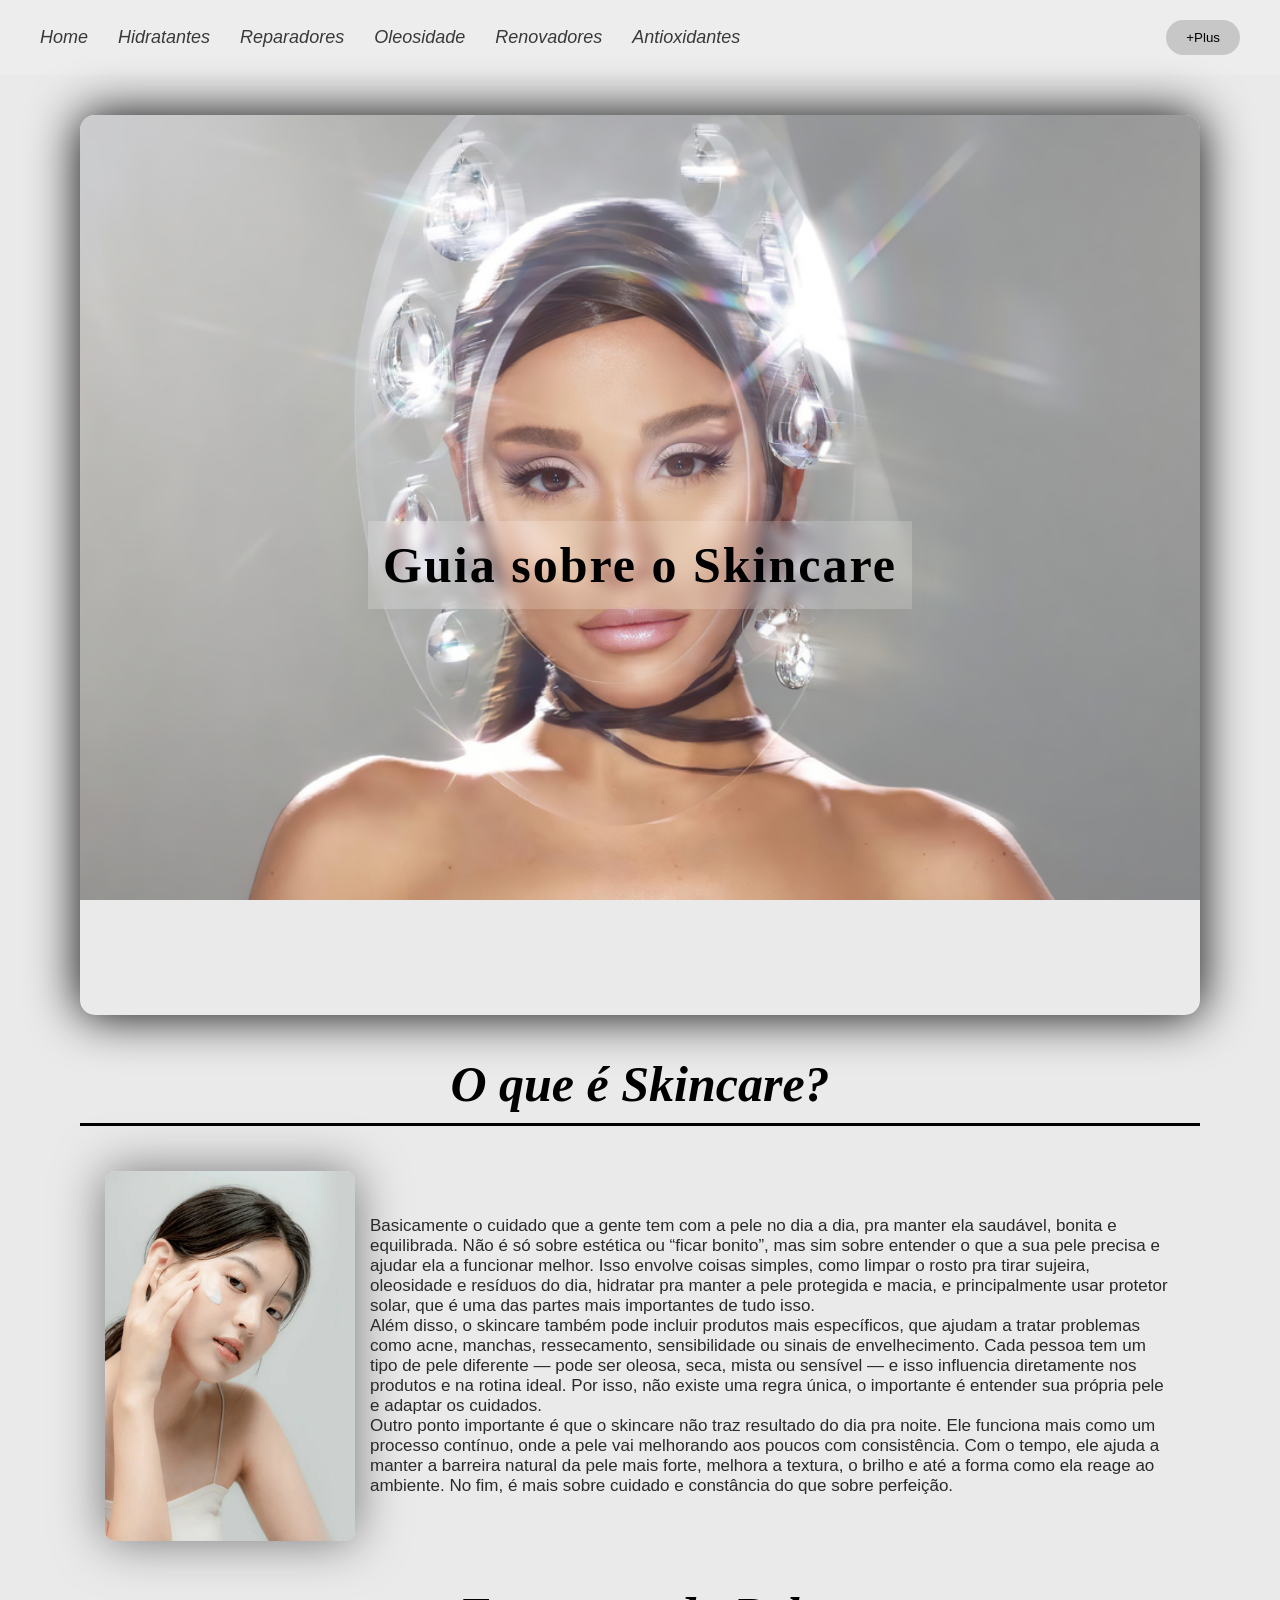
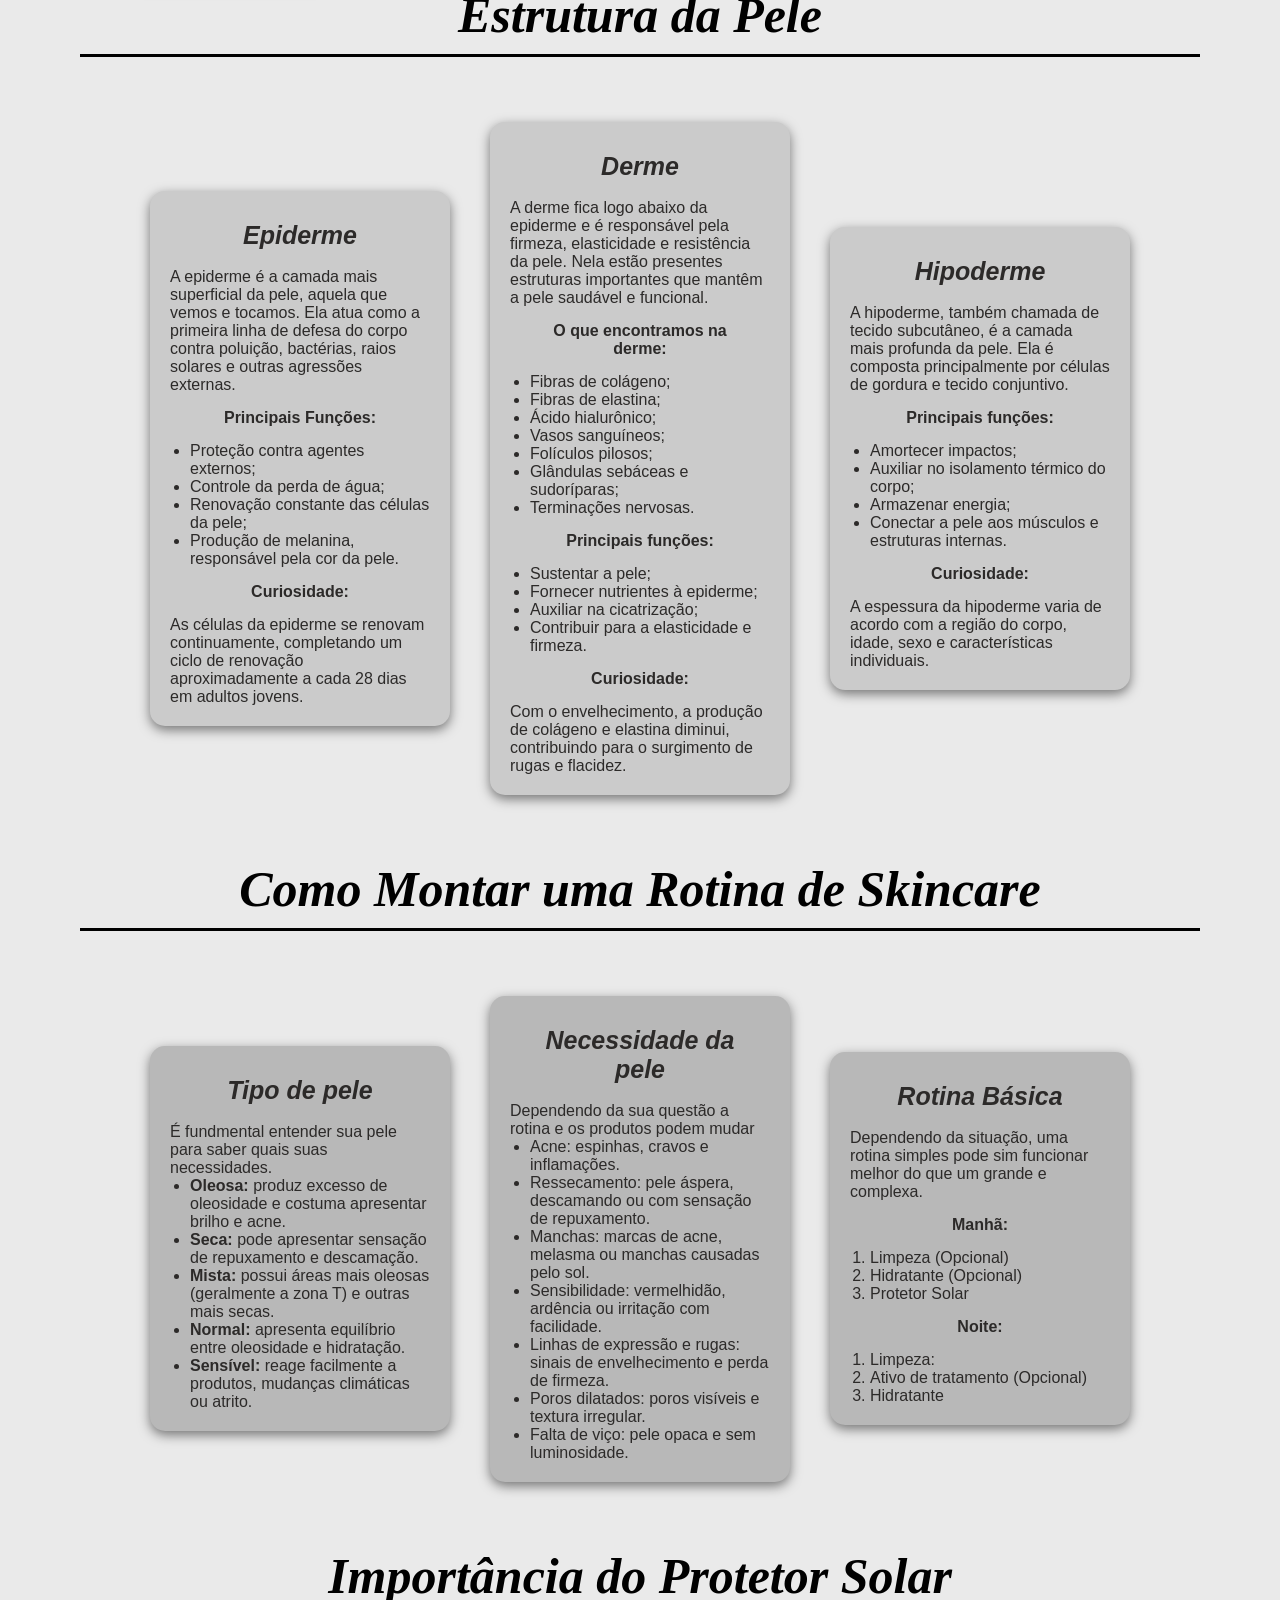
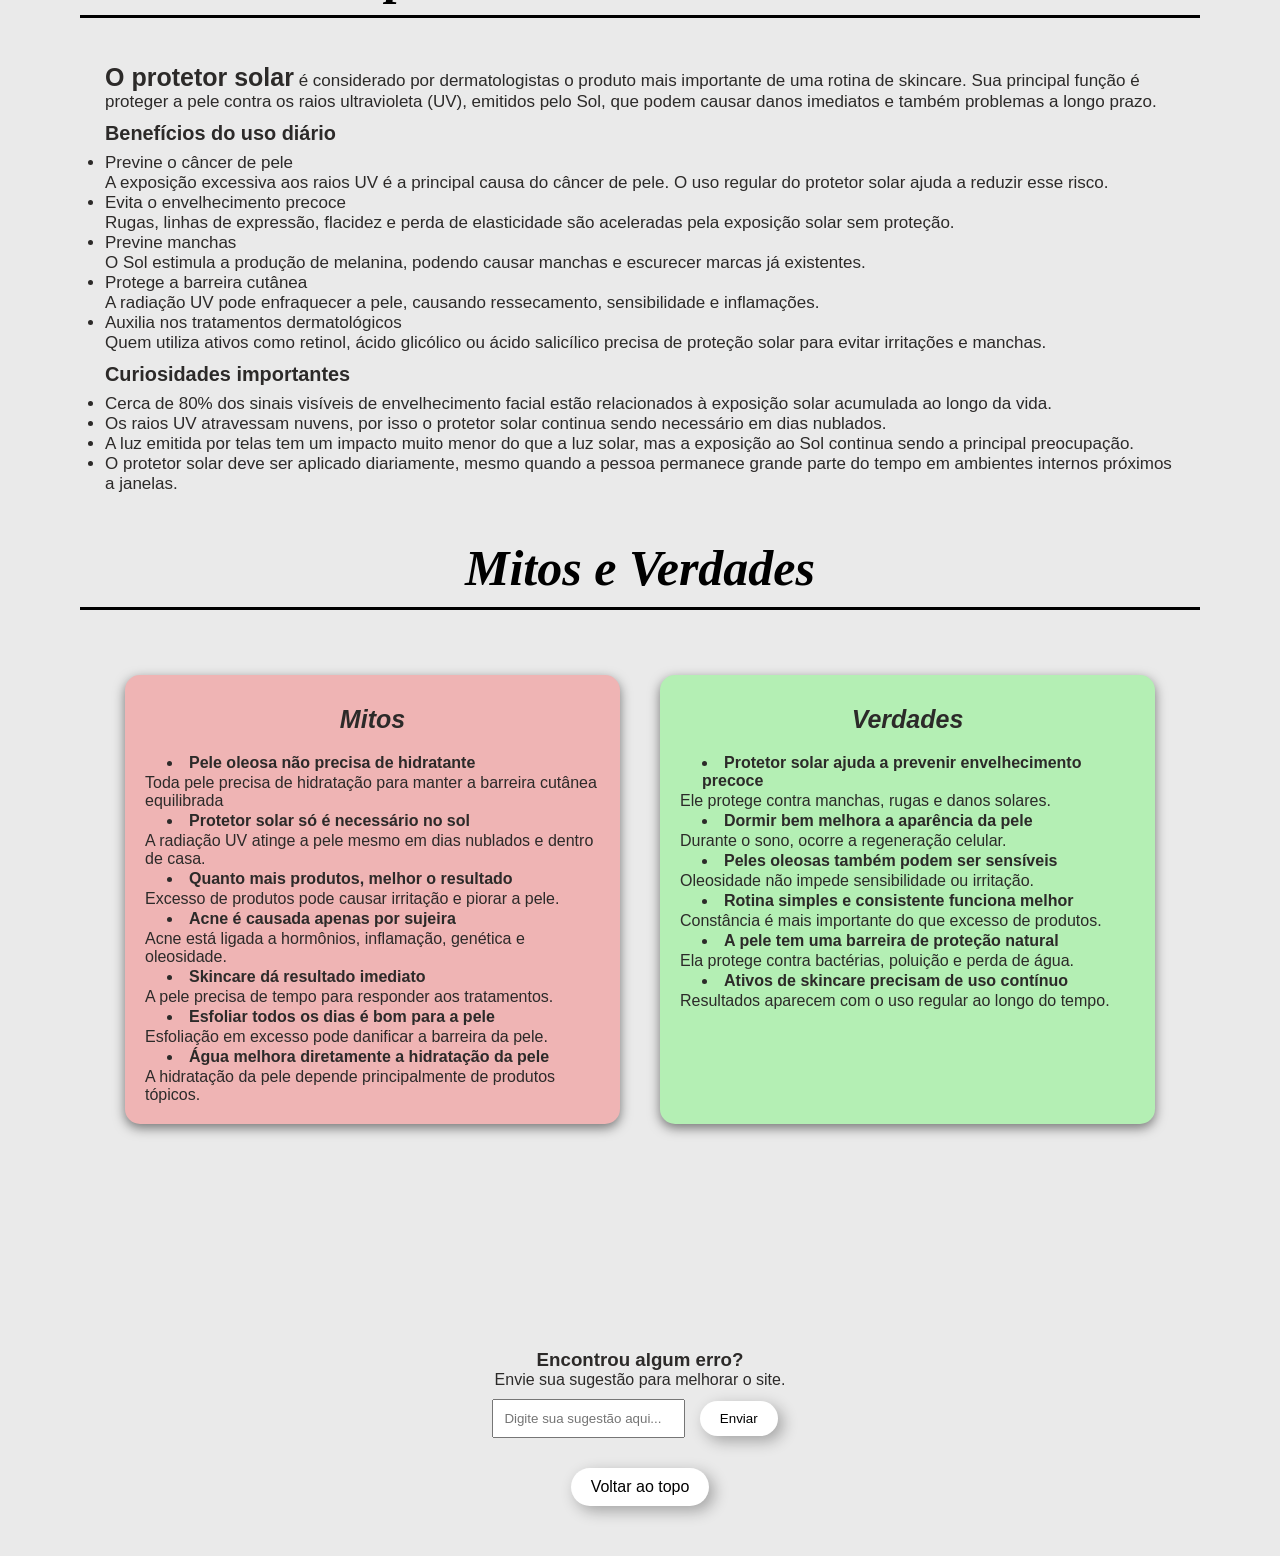
==== commit 8e07edce: "cc" ====
--- a/index.html
+++ b/index.html
@@ -38,7 +38,7 @@
             <h2>Estrutura da Pele</h2>
             <article>
                 </div>
-                <div class="cards_camadas-pele">
+                <div class="config_cards">
                     <div class="card card_epiderme">
                         <h3>Epiderme</h3>
                         <p>A epiderme é a camada mais superficial da pele, aquela que vemos e tocamos. Ela atua como a primeira linha de defesa do corpo contra poluição, bactérias, raios solares e outras agressões externas.</p>
@@ -94,7 +94,7 @@
 
             <h2>Como Montar uma Rotina de Skincare</h2>
             <article>
-                <div class="montar_rotina cards_camadas-pele">
+                <div class="montar_rotina config_cards">
                     <div class="card card_rotina">
                         <h3>Tipo de pele</h3>
                         <p>É fundmental entender sua pele para saber quais suas necessidades.</p>
@@ -141,27 +141,29 @@
 
             <h2>Importância do Protetor Solar</h2>
             <article>
-                <p>O protetor solar é considerado por dermatologistas o produto mais importante de uma rotina de skincare. Sua principal função é proteger a pele contra os raios ultravioleta (UV), emitidos pelo Sol, que podem causar danos imediatos e também problemas a longo prazo.</p>
-                <h3>Benefícios do uso diário</h3>
-                <ul>
-                    <li>Previne o câncer de pele</li>
-                    <p>A exposição excessiva aos raios UV é a principal causa do câncer de pele. O uso regular do protetor solar ajuda a reduzir esse risco.</p>
-                    <li>Evita o envelhecimento precoce</li>
-                    <p>Rugas, linhas de expressão, flacidez e perda de elasticidade são aceleradas pela exposição solar sem proteção.</p>
-                    <li>Previne manchas</li>
-                    <p>O Sol estimula a produção de melanina, podendo causar manchas e escurecer marcas já existentes.</p>
-                    <li>Protege a barreira cutânea</li>
-                    <p>A radiação UV pode enfraquecer a pele, causando ressecamento, sensibilidade e inflamações.</p>
-                    <li>Auxilia nos tratamentos dermatológicos</li>
-                    <p>Quem utiliza ativos como retinol, ácido glicólico ou ácido salicílico precisa de proteção solar para evitar irritações e manchas.</p>
-                </ul>
-                <h3>Curiosidades importantes</h3>
-                <ul>
-                    <li>Cerca de 80% dos sinais visíveis de envelhecimento facial estão relacionados à exposição solar acumulada ao longo da vida.</li>
-                    <li>Os raios UV atravessam nuvens, por isso o protetor solar continua sendo necessário em dias nublados.</li>
-                    <li>A luz emitida por telas tem um impacto muito menor do que a luz solar, mas a exposição ao Sol continua sendo a principal preocupação.</li>
-                    <li>O protetor solar deve ser aplicado diariamente, mesmo quando a pessoa permanece grande parte do tempo em ambientes internos próximos a janelas.</li>
-                </ul>
+                <div class="protetor_solar">
+                    <p><strong style="font-size: 25px;">O protetor solar</strong> é considerado por dermatologistas o produto mais importante de uma rotina de skincare. Sua principal função é proteger a pele contra os raios ultravioleta (UV), emitidos pelo Sol, que podem causar danos imediatos e também problemas a longo prazo.</p>
+                    <h3>Benefícios do uso diário</h3>
+                    <ul>
+                        <li>Previne o câncer de pele</li>
+                        <p>A exposição excessiva aos raios UV é a principal causa do câncer de pele. O uso regular do protetor solar ajuda a reduzir esse risco.</p>
+                        <li>Evita o envelhecimento precoce</li>
+                        <p>Rugas, linhas de expressão, flacidez e perda de elasticidade são aceleradas pela exposição solar sem proteção.</p>
+                        <li>Previne manchas</li>
+                        <p>O Sol estimula a produção de melanina, podendo causar manchas e escurecer marcas já existentes.</p>
+                        <li>Protege a barreira cutânea</li>
+                        <p>A radiação UV pode enfraquecer a pele, causando ressecamento, sensibilidade e inflamações.</p>
+                        <li>Auxilia nos tratamentos dermatológicos</li>
+                        <p>Quem utiliza ativos como retinol, ácido glicólico ou ácido salicílico precisa de proteção solar para evitar irritações e manchas.</p>
+                    </ul>
+                    <h3>Curiosidades importantes</h3>
+                    <ul>
+                        <li>Cerca de 80% dos sinais visíveis de envelhecimento facial estão relacionados à exposição solar acumulada ao longo da vida.</li>
+                        <li>Os raios UV atravessam nuvens, por isso o protetor solar continua sendo necessário em dias nublados.</li>
+                        <li>A luz emitida por telas tem um impacto muito menor do que a luz solar, mas a exposição ao Sol continua sendo a principal preocupação.</li>
+                        <li>O protetor solar deve ser aplicado diariamente, mesmo quando a pessoa permanece grande parte do tempo em ambientes internos próximos a janelas.</li>
+                    </ul>
+                </div>
             </article>
 
             <h2>Mitos e Verdades</h2>
--- a/style.css
+++ b/style.css
@@ -82,14 +82,14 @@
 }
 
 .parallax h1 {
-    padding: 10px;
-    border-radius: 5px;
-    background-color: white;
-    box-shadow: 0 0px 50px rgba(255, 255, 255, 100);
-    color: white;
+    background: rgba(255, 255, 255, 0.15); /* Branco bem transparente */
+    backdrop-filter: blur(6px);           /* Desfoca a imagem por trás */
+    box-shadow: 0 8px 32px 0 rgba(0, 0, 0, 0.05);
+    color: #000;                           /* Mantém a cor da fonte escura */
+    padding: 15px;
     font-size: 50px;
+    letter-spacing: 2px;
     font-family: 'Cormorant Garamond', serif;
-    color: #000000;
 }
 
 .conteudo {
@@ -131,19 +131,20 @@
     margin-bottom: 8px;
 }
 
-.montar_rotina {
-    display: flex;
-}
-
 /* ========================================
    Configurações gerais dos cards
 ======================================== */
+.config_cards {
+    display: flex;
+    justify-content: center;
+    align-items: center;
+}
+
 .card {
     gap: 20px;
     margin: 20px;
     width: 300px;
     padding: 20px;
-    background-color: white;
     border-radius: 15px;
     box-shadow: 0 4px 12px rgba(0, 0, 0, 0.5);
 }
@@ -186,22 +187,26 @@
 /* ========================================
    Cards da Camadas da pele
 ======================================== */
-.cards_camadas-pele {
-    display: flex;
-    justify-content: center;
-    align-items: center;
-}
-
 .card_epiderme {
-    background-color: #F5D6C6  ;
+    background-color: #cbcbcb  ;
 }
 
 .card_derme {
-    background-color: #e9ad93  ;
+    background-color: #cbcbcb  ;
 }
 
 .card_hipoderme {
-    background-color: #d59174  ;
+    background-color: #cbcbcb  ;
+}
+/* ========================================
+   Cards de montar a rotina
+======================================== */
+.montar_rotina {
+    display: flex;
+}
+
+.card_rotina {
+    background-color: #b8b8b8;
 }
 /* ========================================
    Cards da parte de mitos e verdades
@@ -227,6 +232,14 @@
 .card_verdade li {
     font-weight: bold;
     padding: 2px
+}
+
+.protetor_solar {
+    font-size: 17px
+}
+
+.protetor_solar h3 {
+    padding-top: 10px
 }
 
 /* =============================================================================================================================
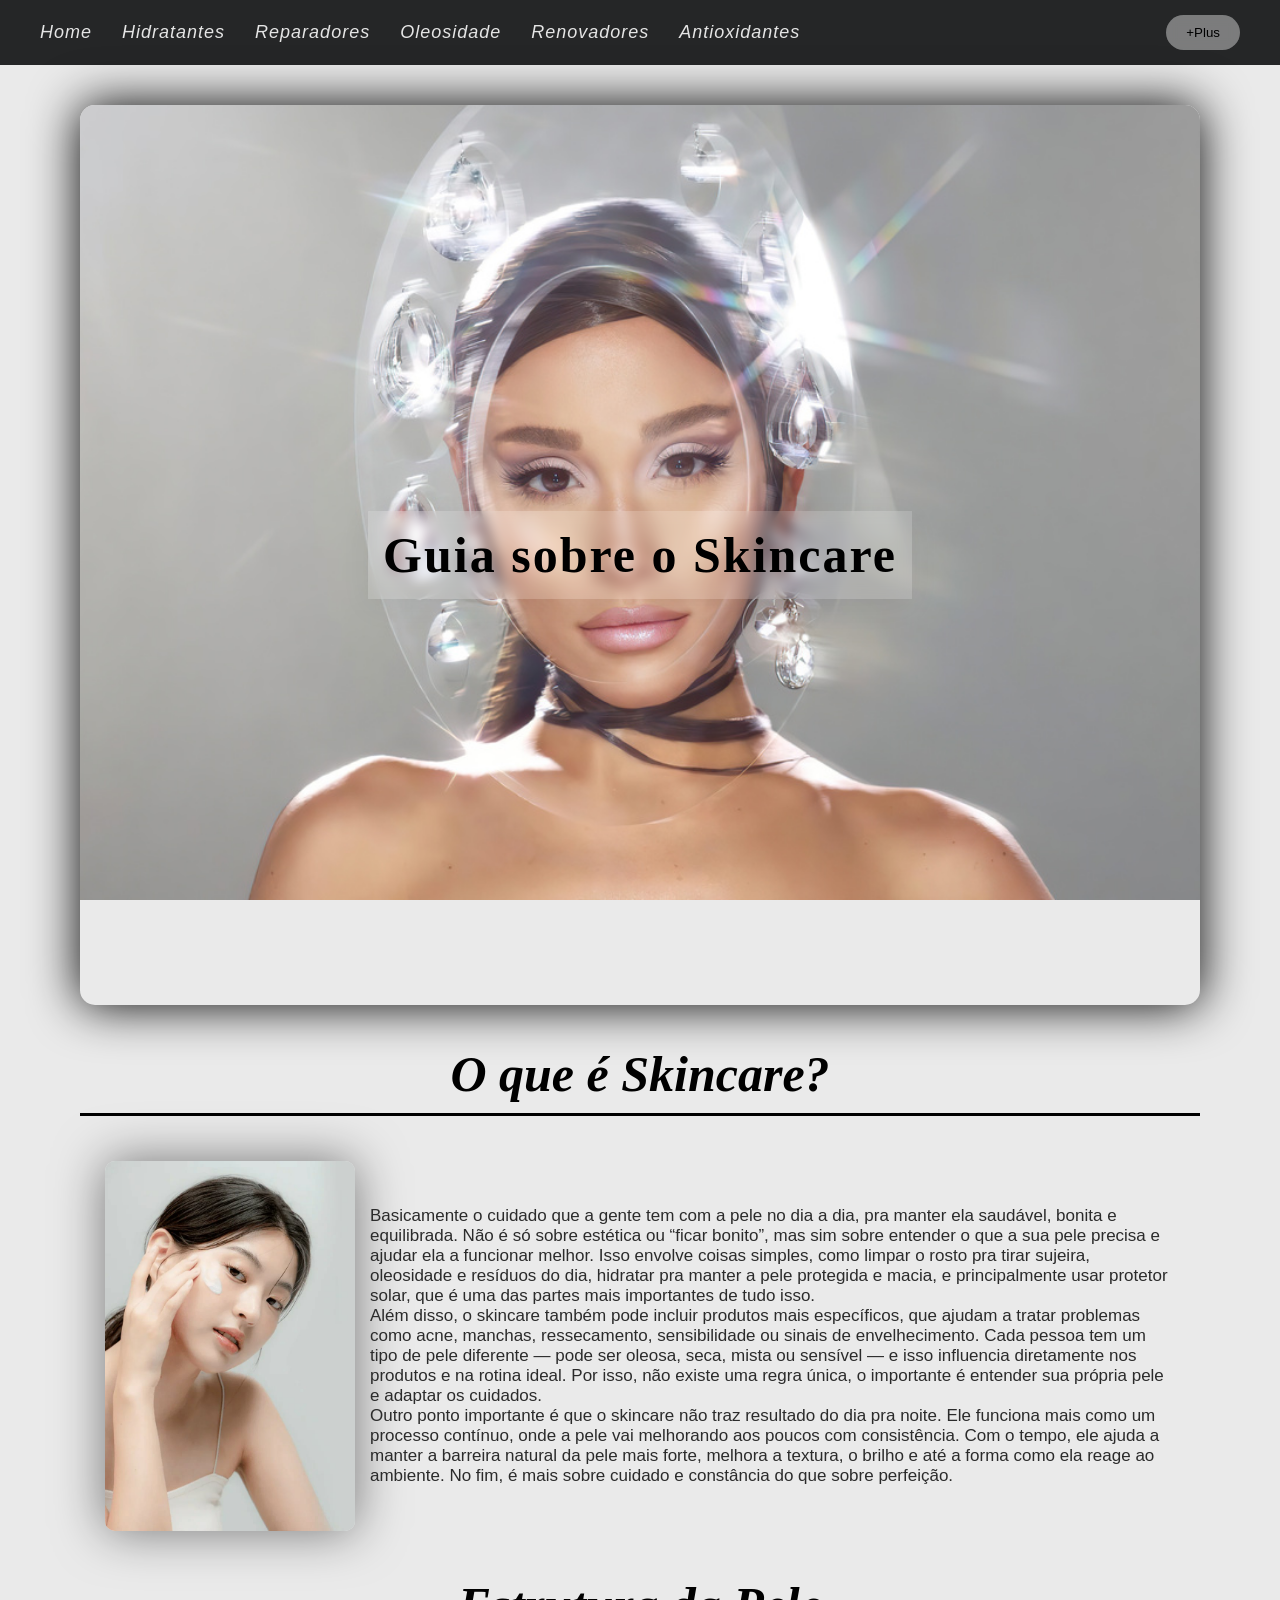
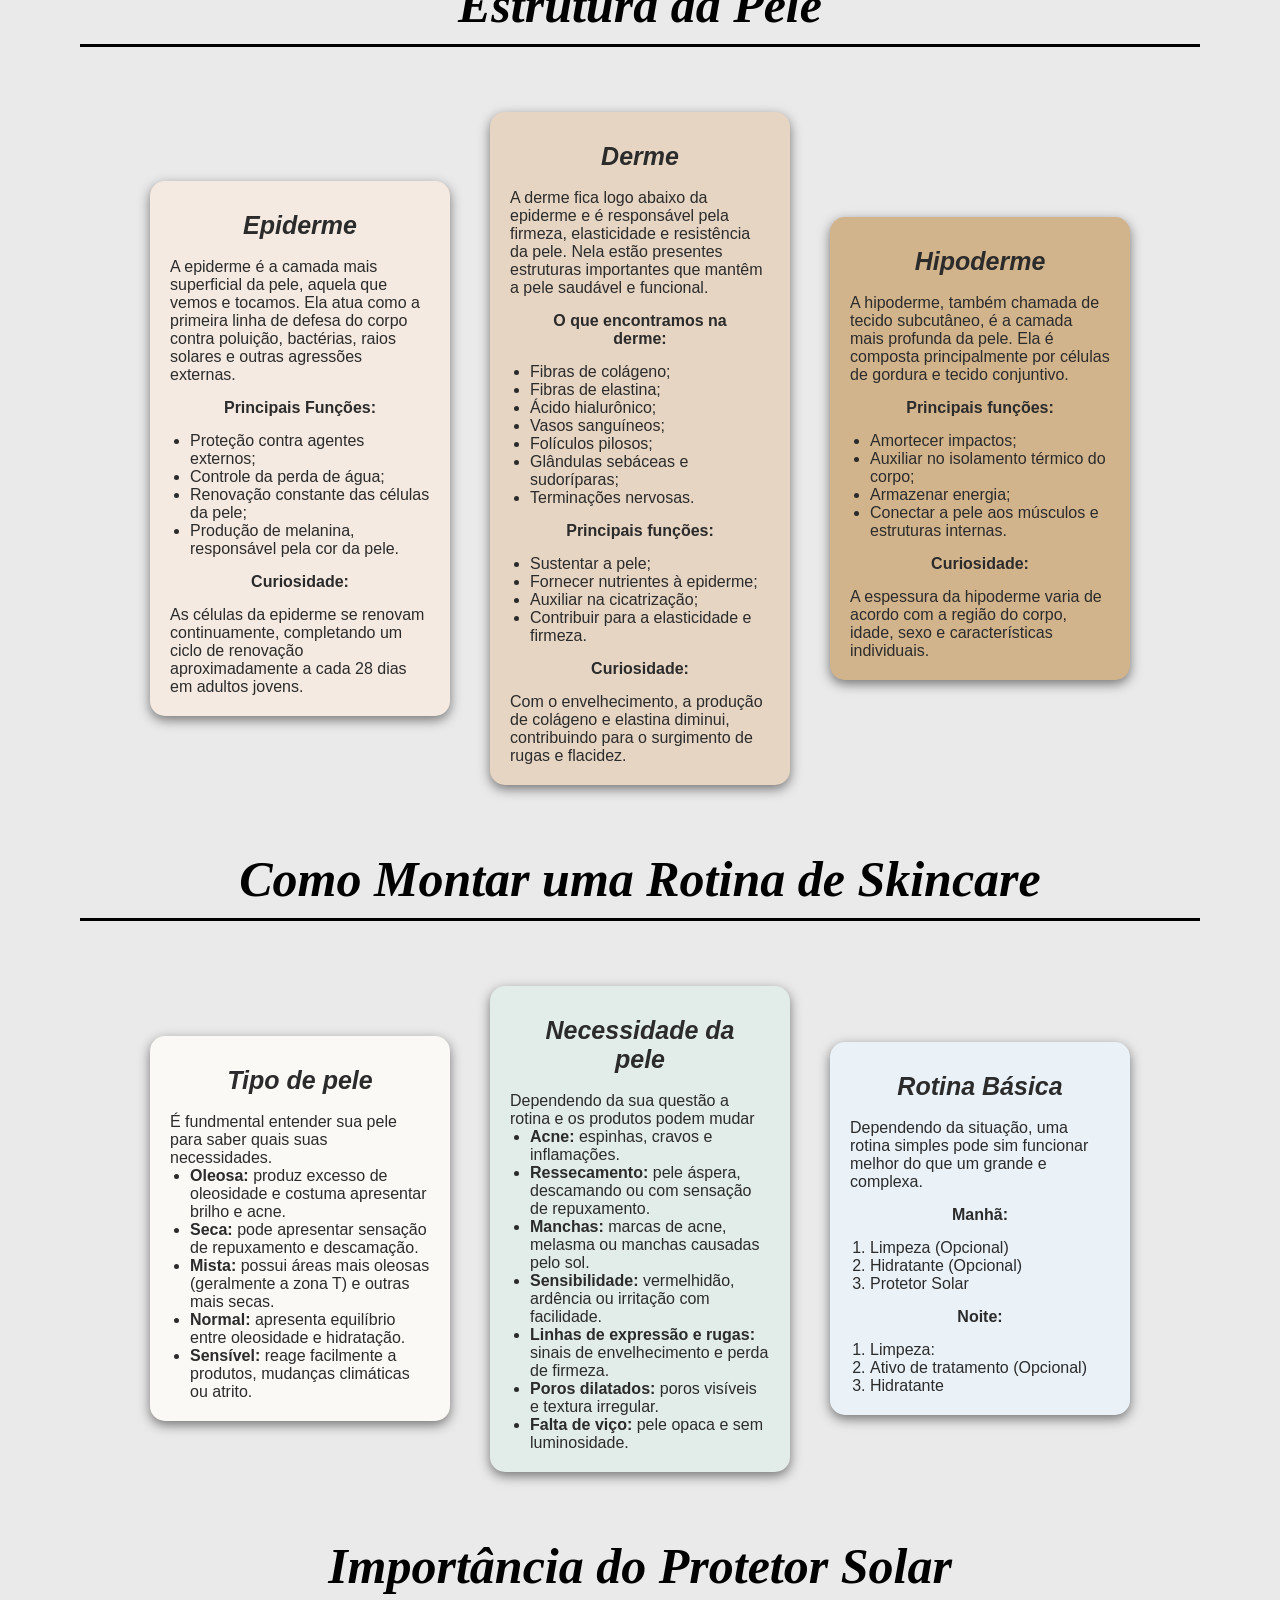
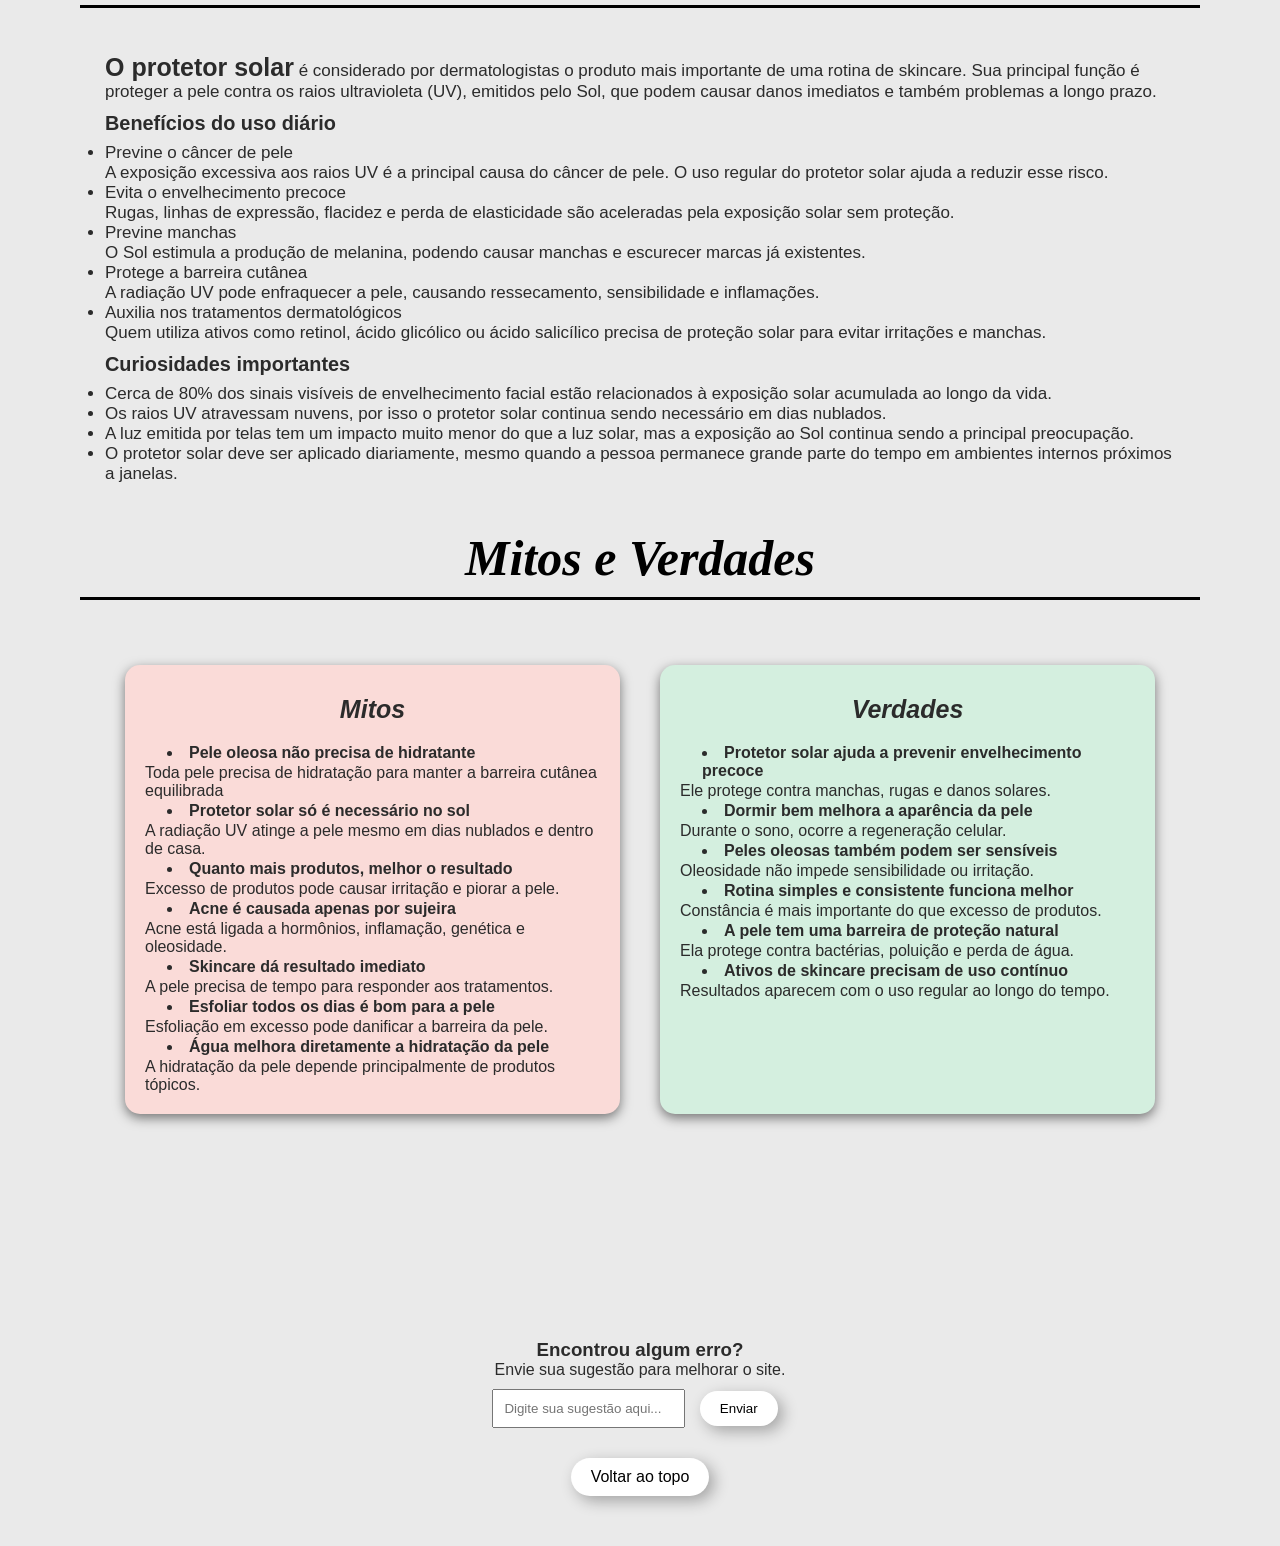
==== commit c68b481f: "Atualizações gerais" ====
--- a/index.html
+++ b/index.html
@@ -6,7 +6,7 @@
     <title>Wiki</title>
     <link rel="stylesheet" href="style.css">
 </head>
-<body id="topo">
+<body id="topo" class="diamante">
     <header>
         <nav>
             <a href="index.html">Home</a>
@@ -95,7 +95,7 @@
             <h2>Como Montar uma Rotina de Skincare</h2>
             <article>
                 <div class="montar_rotina config_cards">
-                    <div class="card card_rotina">
+                    <div class="card card_rotina card_tipo-da-pele">
                         <h3>Tipo de pele</h3>
                         <p>É fundmental entender sua pele para saber quais suas necessidades.</p>
                         <ul>
@@ -106,20 +106,20 @@
                             <li><strong>Sensível:</strong> reage facilmente a produtos, mudanças climáticas ou atrito.</li>
                         </ul>
                     </div>
-                    <div class="card card_rotina">
+                    <div class="card card_rotina card_necessidade-da-pele">
                         <h3>Necessidade da pele</h3>
                         <p>Dependendo da sua questão a rotina e os produtos podem mudar</p>
                         <ul>
-                            <li>Acne: espinhas, cravos e inflamações.</li>
-                            <li>Ressecamento: pele áspera, descamando ou com sensação de repuxamento.</li>
-                            <li>Manchas: marcas de acne, melasma ou manchas causadas pelo sol.</li>
-                            <li>Sensibilidade: vermelhidão, ardência ou irritação com facilidade.</li>
-                            <li>Linhas de expressão e rugas: sinais de envelhecimento e perda de firmeza.</li>
-                            <li>Poros dilatados: poros visíveis e textura irregular.</li>
-                            <li>Falta de viço: pele opaca e sem luminosidade.</li>
-                        </ul>
-                    </div>
-                    <div class="card card_rotina">
+                            <li><strong>Acne:</strong> espinhas, cravos e inflamações.</li>
+                            <li><strong>Ressecamento:</strong> pele áspera, descamando ou com sensação de repuxamento.</li>
+                            <li><strong>Manchas:</strong> marcas de acne, melasma ou manchas causadas pelo sol.</li>
+                            <li><strong>Sensibilidade:</strong> vermelhidão, ardência ou irritação com facilidade.</li>
+                            <li><strong>Linhas de expressão e rugas:</strong> sinais de envelhecimento e perda de firmeza.</li>
+                            <li><strong>Poros dilatados:</strong> poros visíveis e textura irregular.</li>
+                            <li><strong>Falta de viço:</strong> pele opaca e sem luminosidade.</li>
+                        </ul>
+                    </div>
+                    <div class="card card_rotina card_rotina-basica">
                         <h3>Rotina Básica</h3>
                         <p>Dependendo da situação, uma rotina simples pode sim funcionar melhor do que um grande e complexa.</p>
                         <h4>Manhã:</h4>
--- a/style.css
+++ b/style.css
@@ -6,7 +6,7 @@
 
 body {
     font-family: Arial, Helvetica, sans-serif;
-    color: #2c2a29;
+    color: #2B2B2B;
     background-color: #eaeaea;
 }
 
@@ -15,11 +15,11 @@
    Navbar
 ============================================================================================================================= */
 header {
-    background-color: #eeeded;
+    background-color: #a13c3c;
     display: flex;
     justify-content: space-between;
     align-items: center;
-    padding: 20px 40px;
+    padding: 15px 40px;
 }
 
 .logo {
@@ -34,39 +34,34 @@
 }
 
 nav a{
+    letter-spacing: 1px;
     text-decoration: none;
-    color: rgb(57, 57, 57);
     font-size: 18px;
     transition: 0.3s;
     font-style: italic;
 }
 
 nav a:hover {
-    color: #000000;
     font-size: 23px;
-    
 }
 
 button {
     justify-content: left;
     align-items: left;
-    background-color: #c7c7c7;
-    color: rgb(0, 0, 0);
+    background: rgba(255, 255, 255, 0.4); 
+    backdrop-filter: blur(6px);
     border: none;
     padding: 10px 20px;
     border-radius: 50px;
     cursor: pointer;
 }
-
 
 /* =============================================================================================================================
    Tela Inicial
 ============================================================================================================================= */
 .parallax {
     height: 100vh; /* altura da tela */
-    
     background-image: url("assets/home.png");
-
     border-radius: 15px;
     box-shadow: 0 0px 50px rgba(0, 0, 0, 100000000000000000000000000000);
     background-size: cover;
@@ -188,15 +183,15 @@
    Cards da Camadas da pele
 ======================================== */
 .card_epiderme {
-    background-color: #cbcbcb  ;
+    background-color: #F4EAE1  ;
 }
 
 .card_derme {
-    background-color: #cbcbcb  ;
+    background-color: #E6D5C3  ;
 }
 
 .card_hipoderme {
-    background-color: #cbcbcb  ;
+    background-color: #D2B48C  ;
 }
 /* ========================================
    Cards de montar a rotina
@@ -208,14 +203,27 @@
 .card_rotina {
     background-color: #b8b8b8;
 }
+
+.card_tipo-da-pele {
+    background-color: #FAF9F6;
+}
+
+.card_necessidade-da-pele {
+    background-color: #E2ECE9;
+}
+
+.card_rotina-basica {
+    background-color: #EAF2F8;
+}
 /* ========================================
    Cards da parte de mitos e verdades
 ======================================== */
 .cards_mito-verdade {
     display: flex;
 }
+
 .card_mito {
-    background-color: #efb4b4;
+    background-color: #FADBD8;
     flex: 1;
 }
 
@@ -225,15 +233,17 @@
 }
 
 .card_verdade {
-    background-color: #b4efb4;
-   flex: 1;
+    background-color: #D4EFDF;
+    flex: 1;
 }
 
 .card_verdade li {
     font-weight: bold;
     padding: 2px
 }
-
+/* ========================================
+   Parte do protetor solar
+======================================== */
 .protetor_solar {
     font-size: 17px
 }
@@ -266,7 +276,7 @@
 }
 
 .lado-texto h1 {
-    color: #232323;
+    color: #2B2B2B;
     font-size: 70px;
     font-family: 'Cormorant Garamond', serif;
     font-style: italic;
@@ -337,14 +347,25 @@
    Alguns detalhes para cada tela expecifica
 ============================================================================================================================= */
 /* ========================================
+   diamante - Home
+======================================== */
+.diamante header {
+    background-color: #252627;
+}
+
+.diamante nav a {
+    color: #E5E5E5;
+}
+
+/* ========================================
    safira - Hidratantes
 ======================================== */
 .safira {
-    background-color: #E6F0FA  ;
+    background-color: #E6F0FA;
 }
 
 .safira_esquerda {
-    background-color: #0F2C59 ;
+    background-color: #0F2C59;
 }
 
 .safira_esquerda a {
@@ -352,13 +373,25 @@
 }
 
 .safira_direita {
-    background-color: #FFFFFF ;
+    background-color: #FFFFFF;
 }
 
 .safira h2 {
     background-color: #d1e4f6;
 }
 
+.safira header {
+    background-color: #1B2A4A;
+}
+
+.safira nav a {
+    color: #E6F2F7;
+}
+
+.safira_background {
+    background-color: #F0F8FF;
+}
+
 /* ========================================
    jasper - Reparadores
 ======================================== */
@@ -382,6 +415,18 @@
     background-color: #fbf0cb;
 }
 
+.jasper header {
+    background-color: #3D2B1F;
+}
+
+.jasper nav a {
+    color: #FFF9E6;
+}
+
+.jasper_background {
+    background-color: #fffee2;
+}
+
 /* ========================================
    peridot - Oleosidade
 ======================================== */
@@ -405,6 +450,18 @@
     background-color: #cbeece;
 }
 
+.peridot header {
+    background-color: #233627;
+}
+
+.peridot nav a {
+    color: #F0F9F4;
+}
+
+.peridot_background {
+    background-color: #F5FFFA;
+}
+
 /* ========================================
    rose - Renovadores
 ======================================== */
@@ -428,6 +485,18 @@
     background-color: #f9d6df;
 }
 
+.rose header {
+    background-color: #4A2831;
+}
+
+.rose nav a {
+    color: #FDF2F4;
+}
+
+.rose_background {
+    background-color: #FFF0F5;
+}
+
 /* ========================================
    topazio - Antixiodantes
 ======================================== */
@@ -449,6 +518,18 @@
 
 .topazio h2 {
     background-color: #dfc1a1;
+}
+
+.topazio header {
+    background-color: #4A3525;
+}
+
+.topazio nav a {
+    color: #F5EBE6;
+}
+
+.topazio_background {
+    background-color: #F7F0EA;
 }
 
 /* =============================================================================================================================
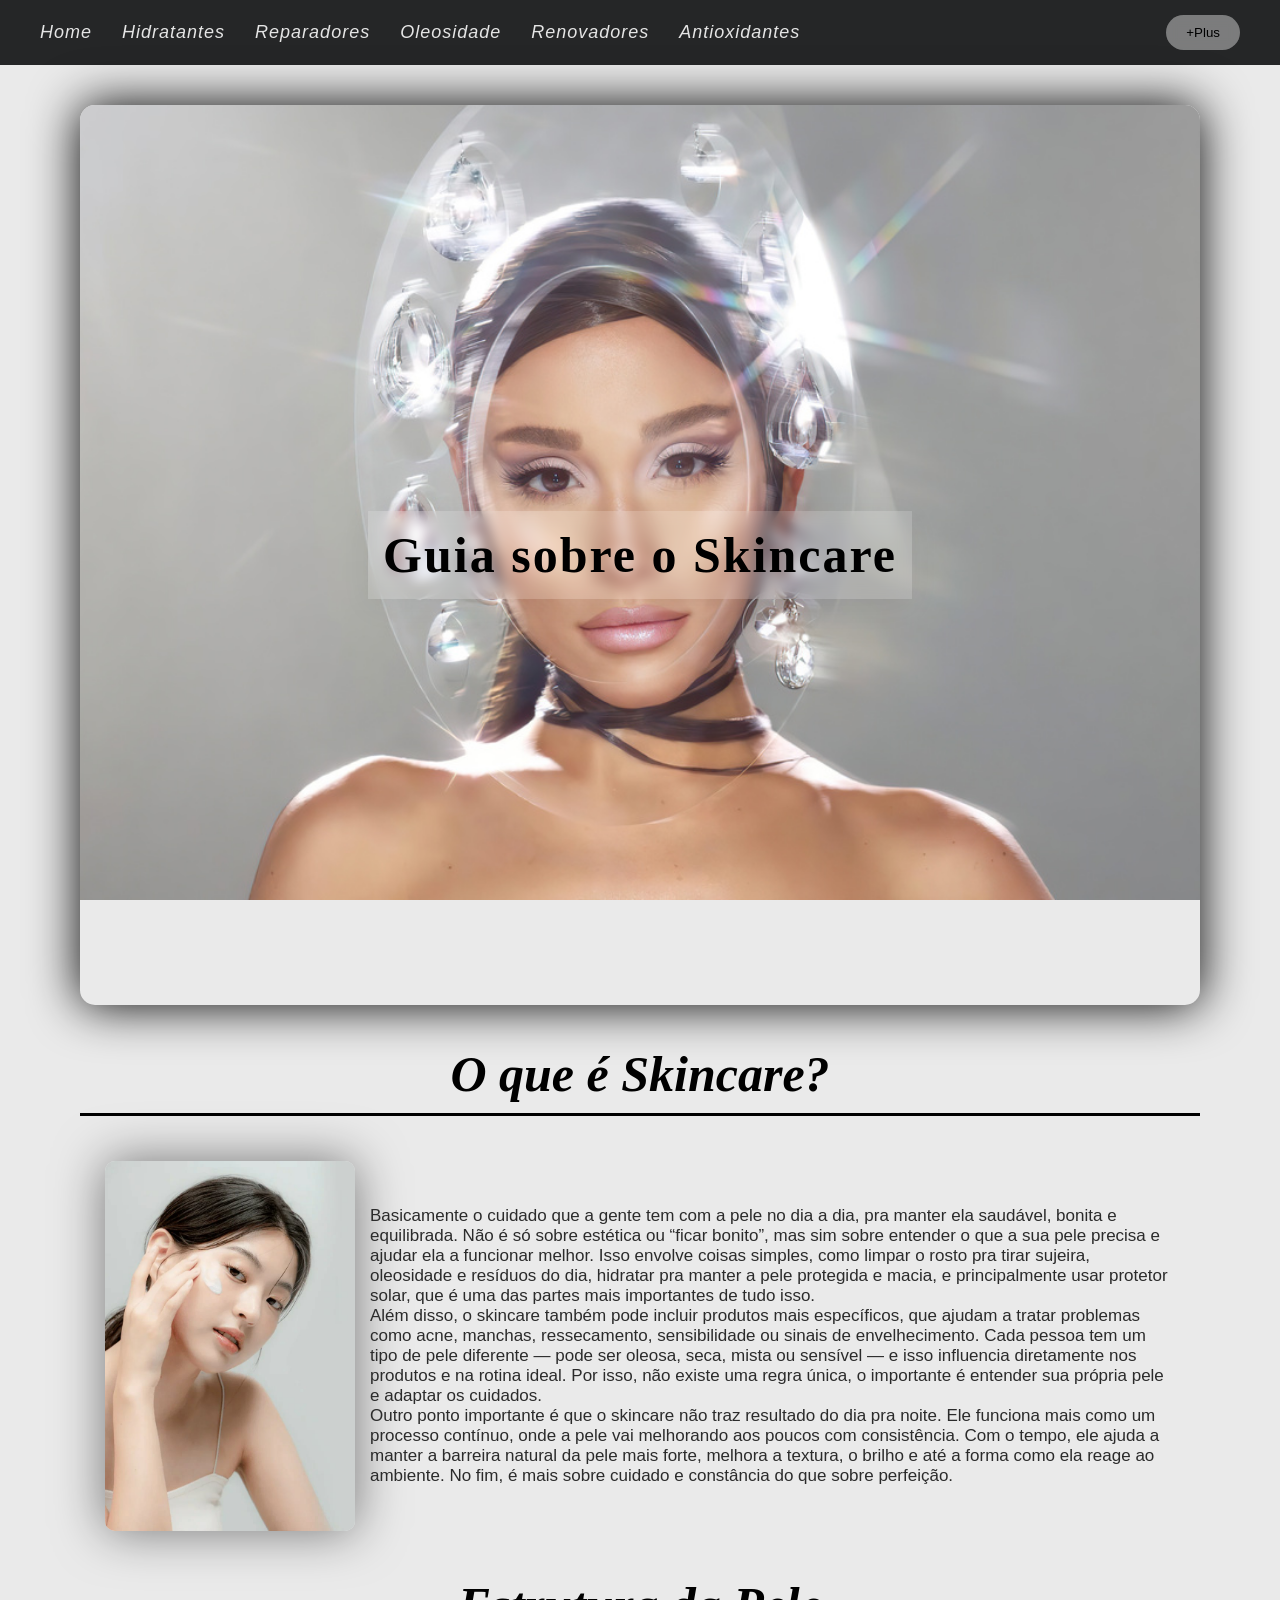
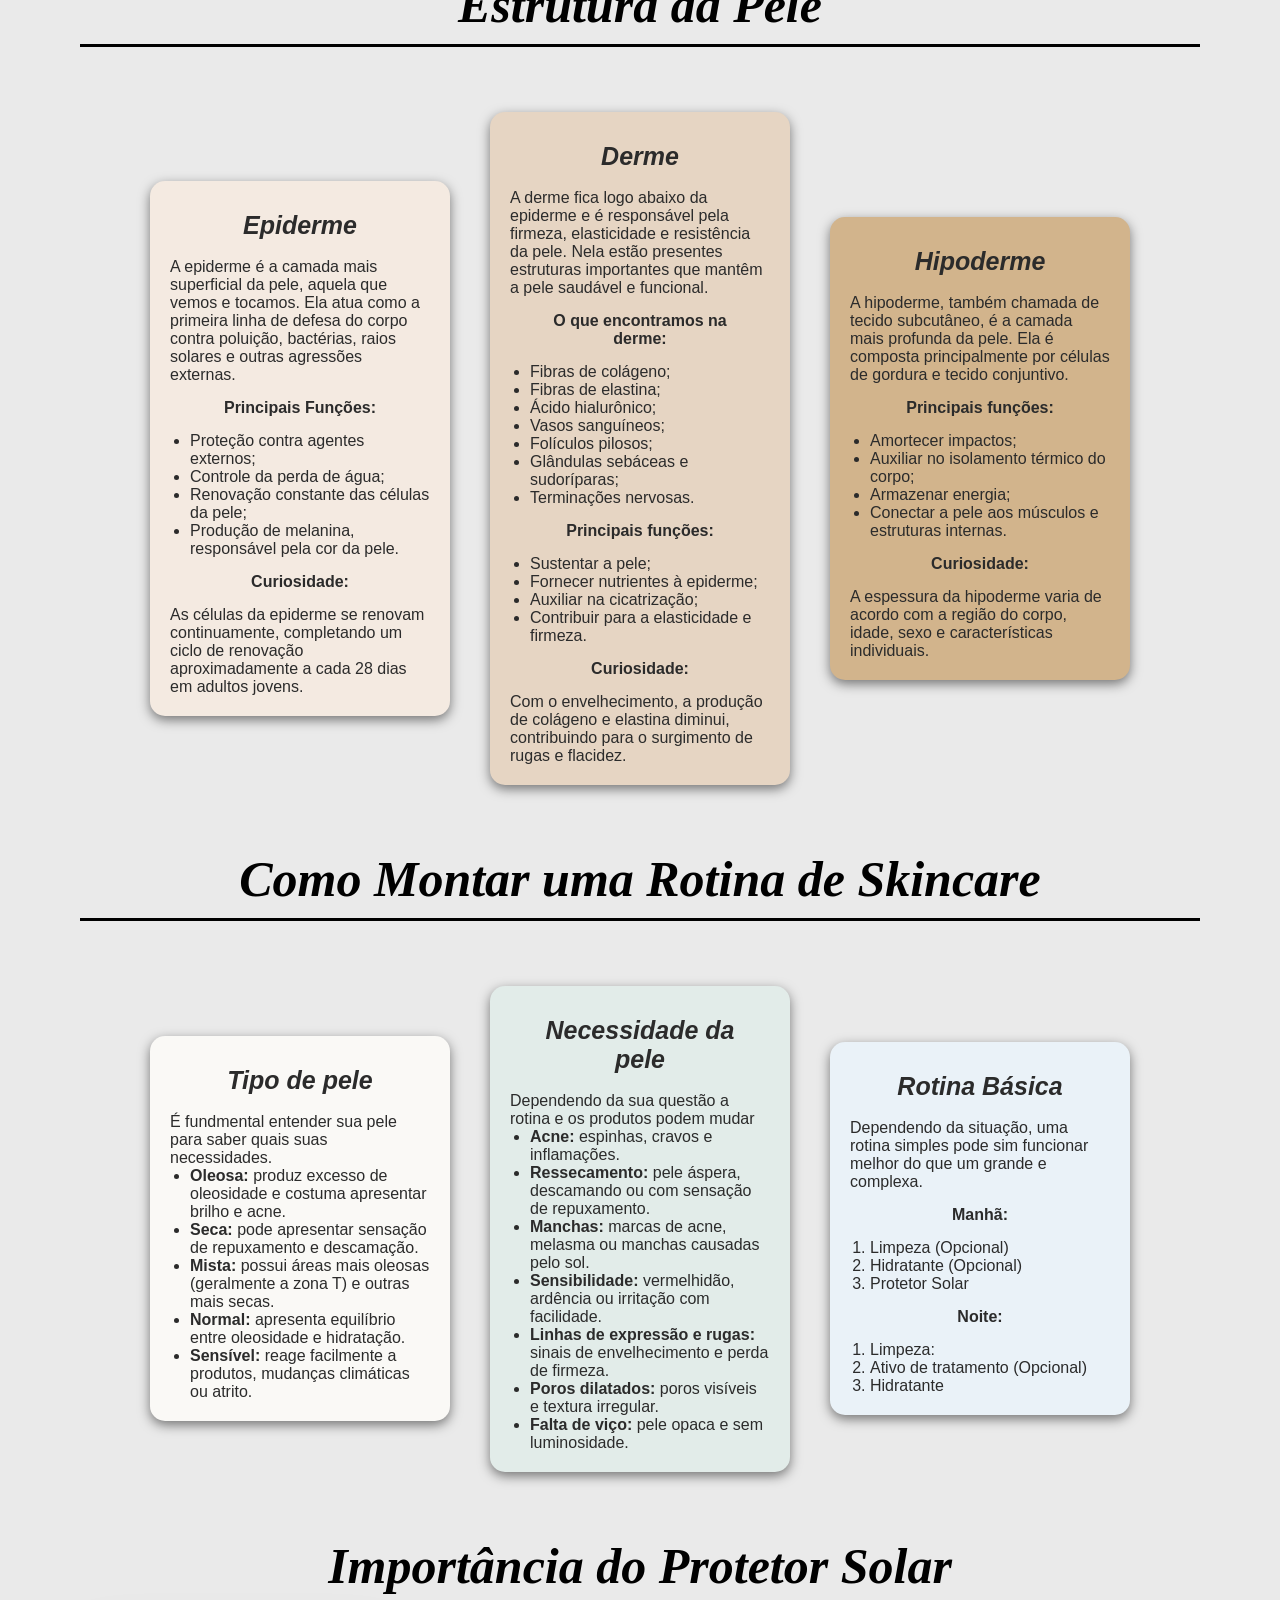
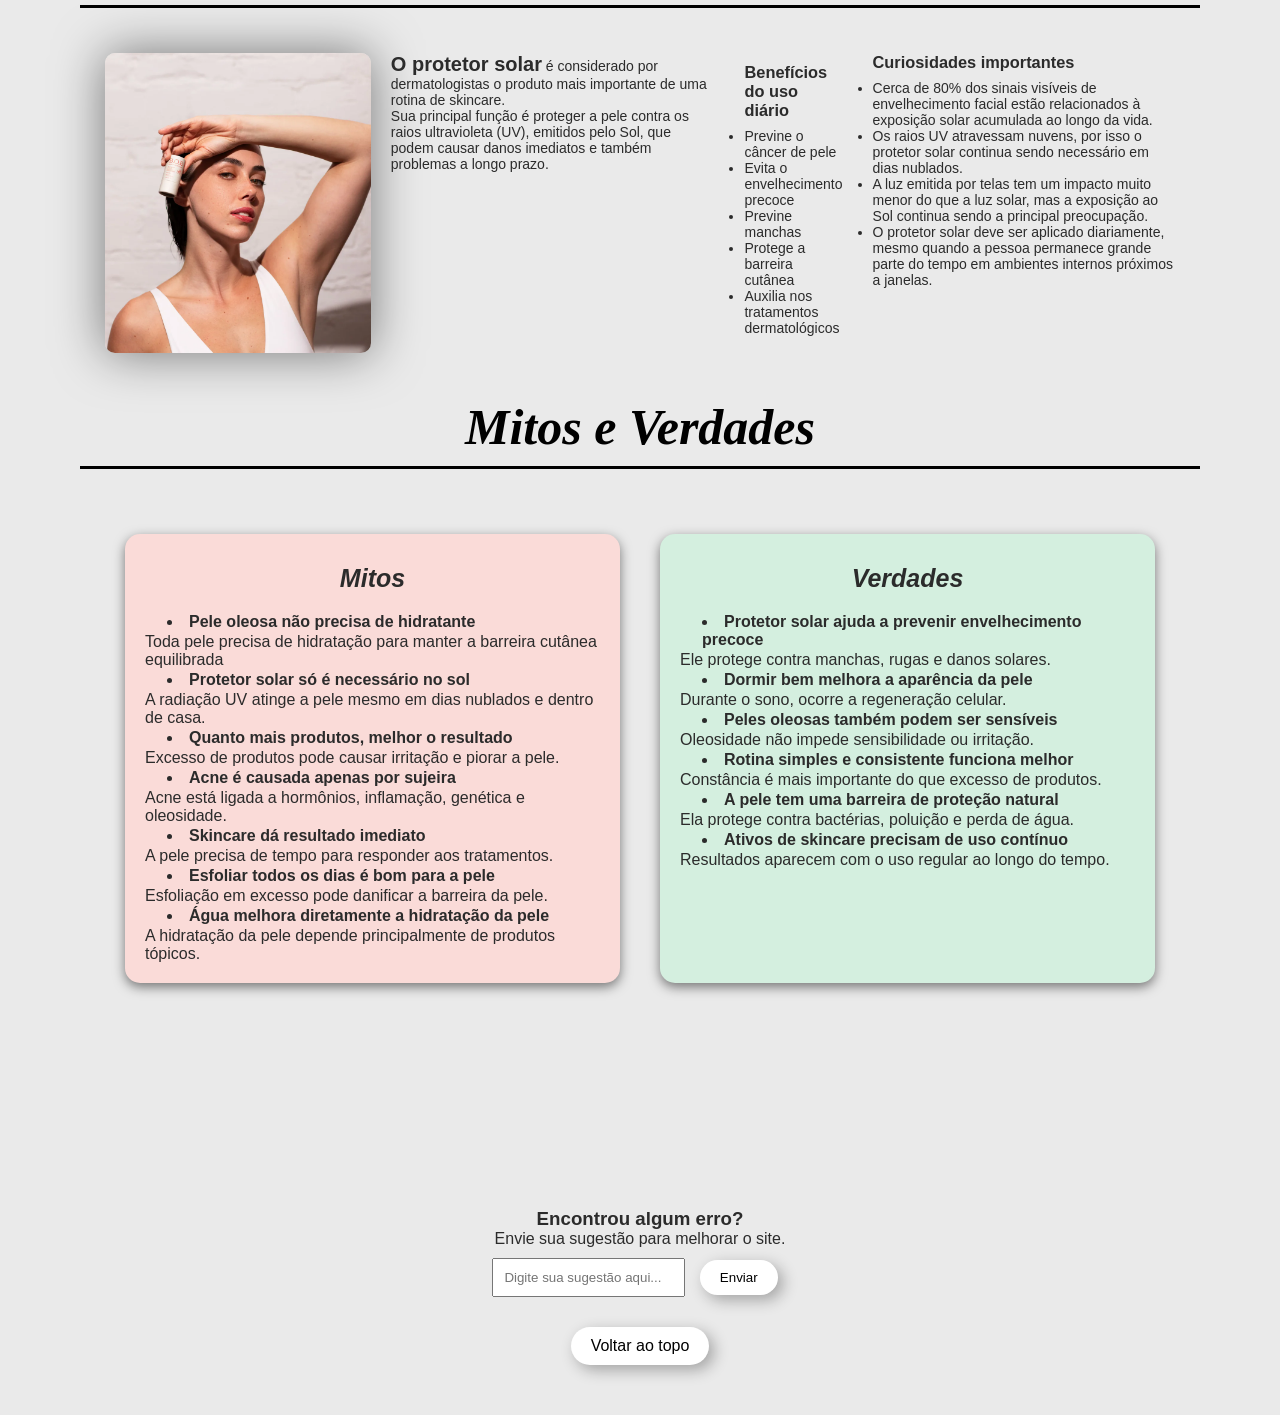
==== commit 32482083: "commit" ====
--- a/index.html
+++ b/index.html
@@ -3,15 +3,15 @@
 <head>
     <meta charset="UTF-8">
     <meta name="viewport" content="width=device-width, initial-scale=1.0">
-    <title>Wiki</title>
+    <title>--> Guia Skincare <--</title>
     <link rel="stylesheet" href="style.css">
 </head>
 <body id="topo" class="diamante">
     <header>
         <nav>
             <a href="index.html">Home</a>
-            <a href="hidratantes.html">Hidratantes</a>
-            <a href="reparadores.html">Reparadores</a>
+            <a href="Hidratantes.html">Hidratantes</a>
+            <a href="Reparadores.html">Reparadores</a>
             <a href="Oleosidade.html">Oleosidade</a>
             <a href="Renovadores.html">Renovadores</a>
             <a href="Antioxidantes.html">Antioxidantes</a>
@@ -142,27 +142,31 @@
             <h2>Importância do Protetor Solar</h2>
             <article>
                 <div class="protetor_solar">
-                    <p><strong style="font-size: 25px;">O protetor solar</strong> é considerado por dermatologistas o produto mais importante de uma rotina de skincare. Sua principal função é proteger a pele contra os raios ultravioleta (UV), emitidos pelo Sol, que podem causar danos imediatos e também problemas a longo prazo.</p>
-                    <h3>Benefícios do uso diário</h3>
-                    <ul>
-                        <li>Previne o câncer de pele</li>
-                        <p>A exposição excessiva aos raios UV é a principal causa do câncer de pele. O uso regular do protetor solar ajuda a reduzir esse risco.</p>
-                        <li>Evita o envelhecimento precoce</li>
-                        <p>Rugas, linhas de expressão, flacidez e perda de elasticidade são aceleradas pela exposição solar sem proteção.</p>
-                        <li>Previne manchas</li>
-                        <p>O Sol estimula a produção de melanina, podendo causar manchas e escurecer marcas já existentes.</p>
-                        <li>Protege a barreira cutânea</li>
-                        <p>A radiação UV pode enfraquecer a pele, causando ressecamento, sensibilidade e inflamações.</p>
-                        <li>Auxilia nos tratamentos dermatológicos</li>
-                        <p>Quem utiliza ativos como retinol, ácido glicólico ou ácido salicílico precisa de proteção solar para evitar irritações e manchas.</p>
-                    </ul>
-                    <h3>Curiosidades importantes</h3>
-                    <ul>
-                        <li>Cerca de 80% dos sinais visíveis de envelhecimento facial estão relacionados à exposição solar acumulada ao longo da vida.</li>
-                        <li>Os raios UV atravessam nuvens, por isso o protetor solar continua sendo necessário em dias nublados.</li>
-                        <li>A luz emitida por telas tem um impacto muito menor do que a luz solar, mas a exposição ao Sol continua sendo a principal preocupação.</li>
-                        <li>O protetor solar deve ser aplicado diariamente, mesmo quando a pessoa permanece grande parte do tempo em ambientes internos próximos a janelas.</li>
-                    </ul>
+                    <img src="assets/bob-protecao-solar_1000x1000.webp" alt="">
+                    <div>
+                        <p><strong style="font-size: 20px;">O protetor solar</strong> é considerado por dermatologistas o produto mais importante de uma rotina de skincare.</p>
+                        <p>Sua principal função é proteger a pele contra os raios ultravioleta (UV), emitidos pelo Sol, que podem causar danos imediatos e também problemas a longo prazo.</p>
+                    </div>
+                    
+                    <div style="flex-direction: column; padding: 10px;">
+                        <h3>Benefícios do uso diário</h3>
+                        <ul>
+                            <li>Previne o câncer de pele</li>
+                            <li>Evita o envelhecimento precoce</li>
+                            <li>Previne manchas</li>
+                            <li>Protege a barreira cutânea</li>
+                            <li>Auxilia nos tratamentos dermatológicos</li>
+                        </ul>
+                    </div>
+                    <div style="flex-direction: column;">
+                        <h3>Curiosidades importantes</h3>
+                        <ul>
+                            <li>Cerca de 80% dos sinais visíveis de envelhecimento facial estão relacionados à exposição solar acumulada ao longo da vida.</li>
+                            <li>Os raios UV atravessam nuvens, por isso o protetor solar continua sendo necessário em dias nublados.</li>
+                            <li>A luz emitida por telas tem um impacto muito menor do que a luz solar, mas a exposição ao Sol continua sendo a principal preocupação.</li>
+                            <li>O protetor solar deve ser aplicado diariamente, mesmo quando a pessoa permanece grande parte do tempo em ambientes internos próximos a janelas.</li>
+                        </ul>
+                    </div> 
                 </div>
             </article>
 
--- a/style.css
+++ b/style.css
@@ -60,17 +60,14 @@
    Tela Inicial
 ============================================================================================================================= */
 .parallax {
-    height: 100vh; /* altura da tela */
+    height: 100vh; 
     background-image: url("assets/home.png");
     border-radius: 15px;
     box-shadow: 0 0px 50px rgba(0, 0, 0, 100000000000000000000000000000);
     background-size: cover;
     background-position: center;
     background-repeat: no-repeat;
-
-    /* efeito parallax */
     background-attachment: fixed;
-
     display: flex;
     justify-content: center;
     align-items: center;
@@ -80,7 +77,7 @@
     background: rgba(255, 255, 255, 0.15); /* Branco bem transparente */
     backdrop-filter: blur(6px);           /* Desfoca a imagem por trás */
     box-shadow: 0 8px 32px 0 rgba(0, 0, 0, 0.05);
-    color: #000;                           /* Mantém a cor da fonte escura */
+    color: #000;                          
     padding: 15px;
     font-size: 50px;
     letter-spacing: 2px;
@@ -245,11 +242,15 @@
    Parte do protetor solar
 ======================================== */
 .protetor_solar {
-    font-size: 17px
-}
-
-.protetor_solar h3 {
-    padding-top: 10px
+    display: flex;
+    gap: 20px;
+    font-size: 14px;
+}
+
+.protetor_solar img {
+    height: 300px;
+    box-shadow: 0 0px 50px rgba(0, 0, 0, 0.5);
+    border-radius: 10px;
 }
 
 /* =============================================================================================================================
@@ -262,17 +263,16 @@
 ======================================== */
 .container-split {
     display: flex;
-    width: 100vw;       /* Ocupa 100% da largura da tela */
-    height: 100vh;      /* Ocupa 100% da altura da tela */
-}
-
-/* Configuração do lado esquerdo (Texto) */
+    width: 100vw;      
+    height: 100vh;     
+}
+
 .lado-texto {
-    flex: 1;            /* Ocupa metade do espaço */
-    display: flex;
-    flex-direction: column; /* Alinha os textos um embaixo do outro */
-    justify-content: center; /* Centraliza verticalmente */
-    align-items: center;     /* Centraliza horizontalmente */
+    flex: 1;            
+    display: flex;
+    flex-direction: column; 
+    justify-content: center; 
+    align-items: center;    
 }
 
 .lado-texto h1 {
@@ -282,22 +282,17 @@
     font-style: italic;
 }
 
-/* Configuração do lado direito (Imagem) */
 .lado-imagem {
-    flex: 1;            /* Ocupa a outra metade do espaço */
-    overflow: hidden;   /* Garante que a imagem não saia da caixa */
-}
-
-/* Faz a imagem preencher o lado dela perfeitamente sem distorcer */
+    flex: 1;            
+    overflow: hidden;  
+}
+
 .lado-imagem img {
     width: 100%;
     height: 100%;
-    object-fit: cover;  /* Corta e ajusta a imagem de forma inteligente */
+    object-fit: cover; 
     border-radius: 25px;
-
-}
-
-
+}
 
 /* ========================================
    Soções dos produtos dentro do site
@@ -306,27 +301,25 @@
     display: flex;
 }
 
-/* Configuração do Menu Lateral (Coluna Esquerda) */
 .sidebar {
     box-shadow: -2px 0px 10px rgba(0, 0, 0, 0.5);
-    width: 250px; /* Largura fixa para o menu */
+    width: 250px; 
     padding: 20px;
     border-right: 1px solid #e0e0e0;
     position: sticky;
-    top: 0; /* Cola o menu bem no topo da tela ao rolar */
+    top: 0; 
     height: max-content;
 }
 
 .sidebar a {
-    display: block; /* Faz cada link ficar em uma linha nova */
+    display: block; 
     padding: 10px 0;
     text-decoration: none;
 }
 
-/* Configuração do Conteúdo (Coluna Direita) */
 .conteudo-principal {
     box-shadow: 0px 0px 10px rgba(0, 0, 0, 0.5);
-    flex: 1; /* Ocupa todo o resto do espaço disponível na tela */
+    flex: 1; 
     background-color: #ededed;
     font-size: 17px;
     padding: 5px;
@@ -339,8 +332,8 @@
 }
 
 .ativo-secao {
-    margin-bottom: 60px; /* Dá um espaço grande entre um ativo e outro */
-    scroll-margin-top: 20px; /* Evita que o título do ingrediente fique colado no topo da tela */
+    margin-bottom: 60px; 
+    scroll-margin-top: 20px;
 }
 
 /* =============================================================================================================================
